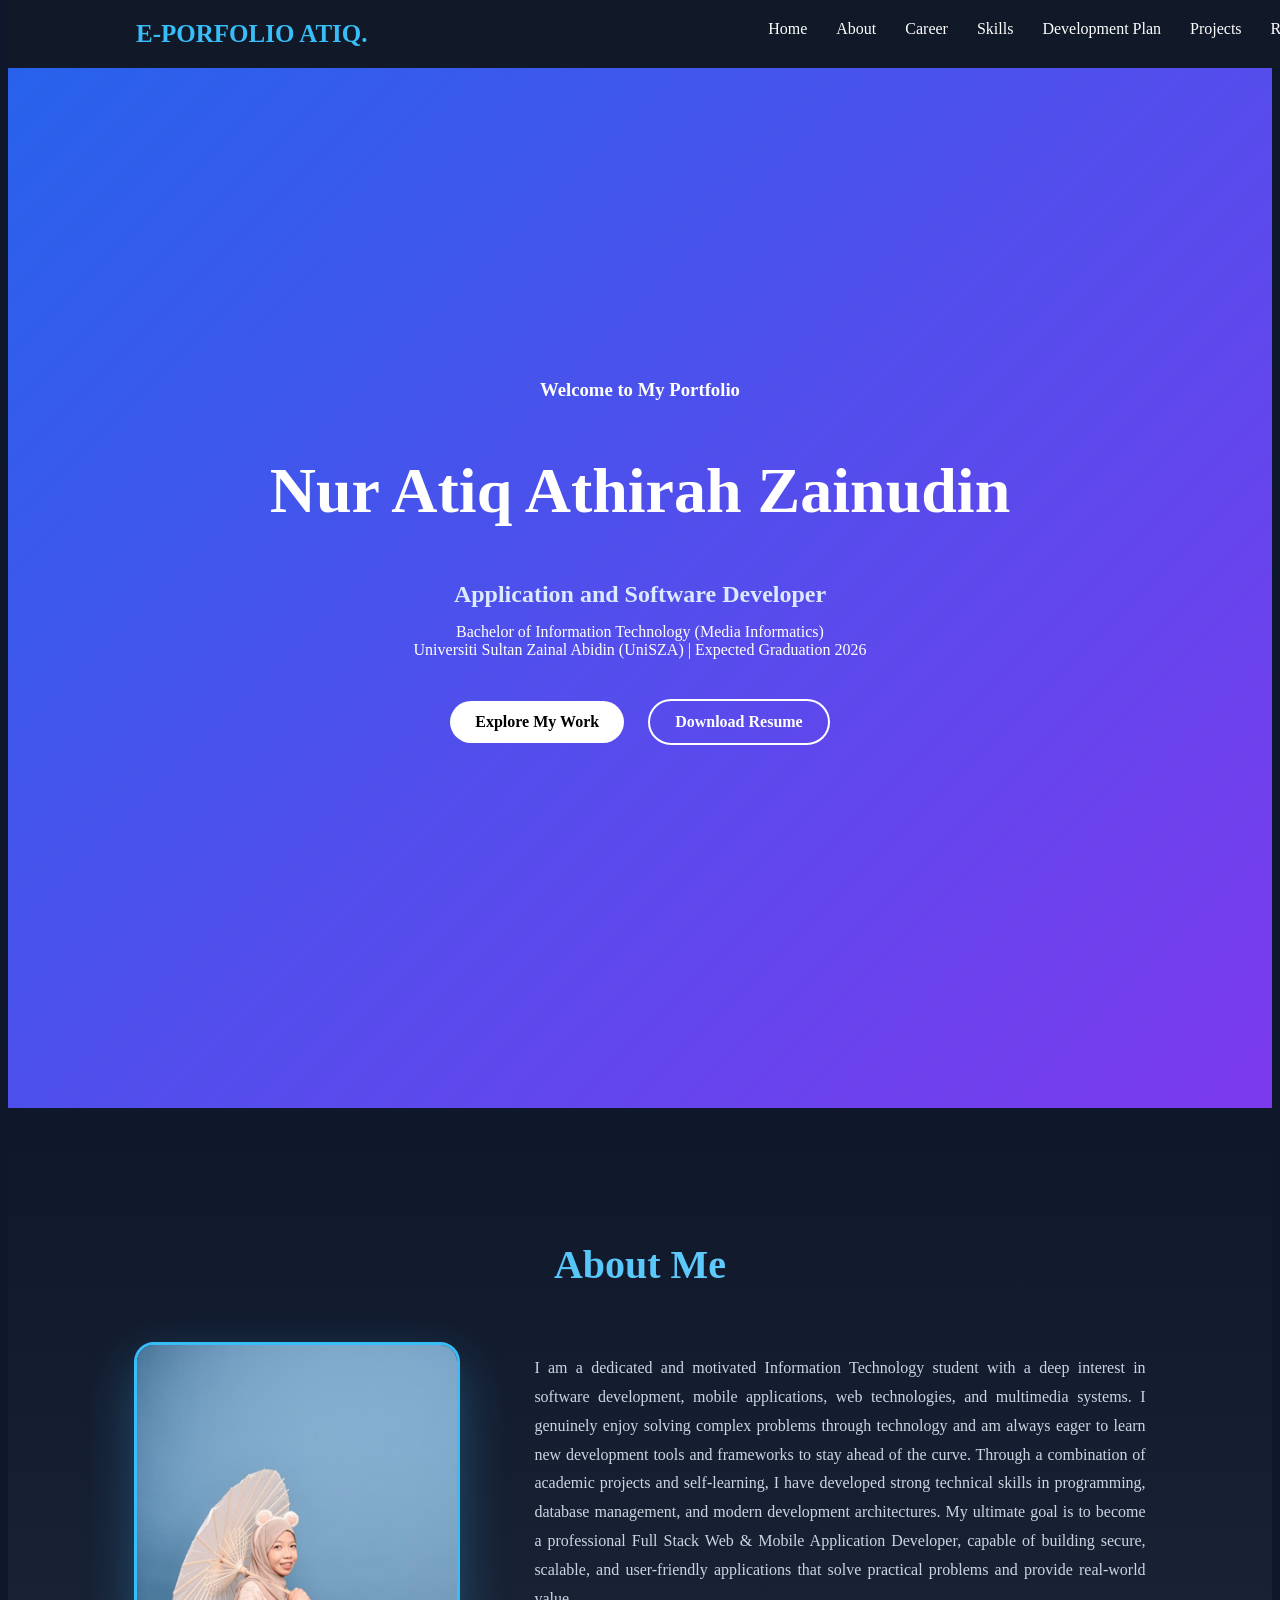
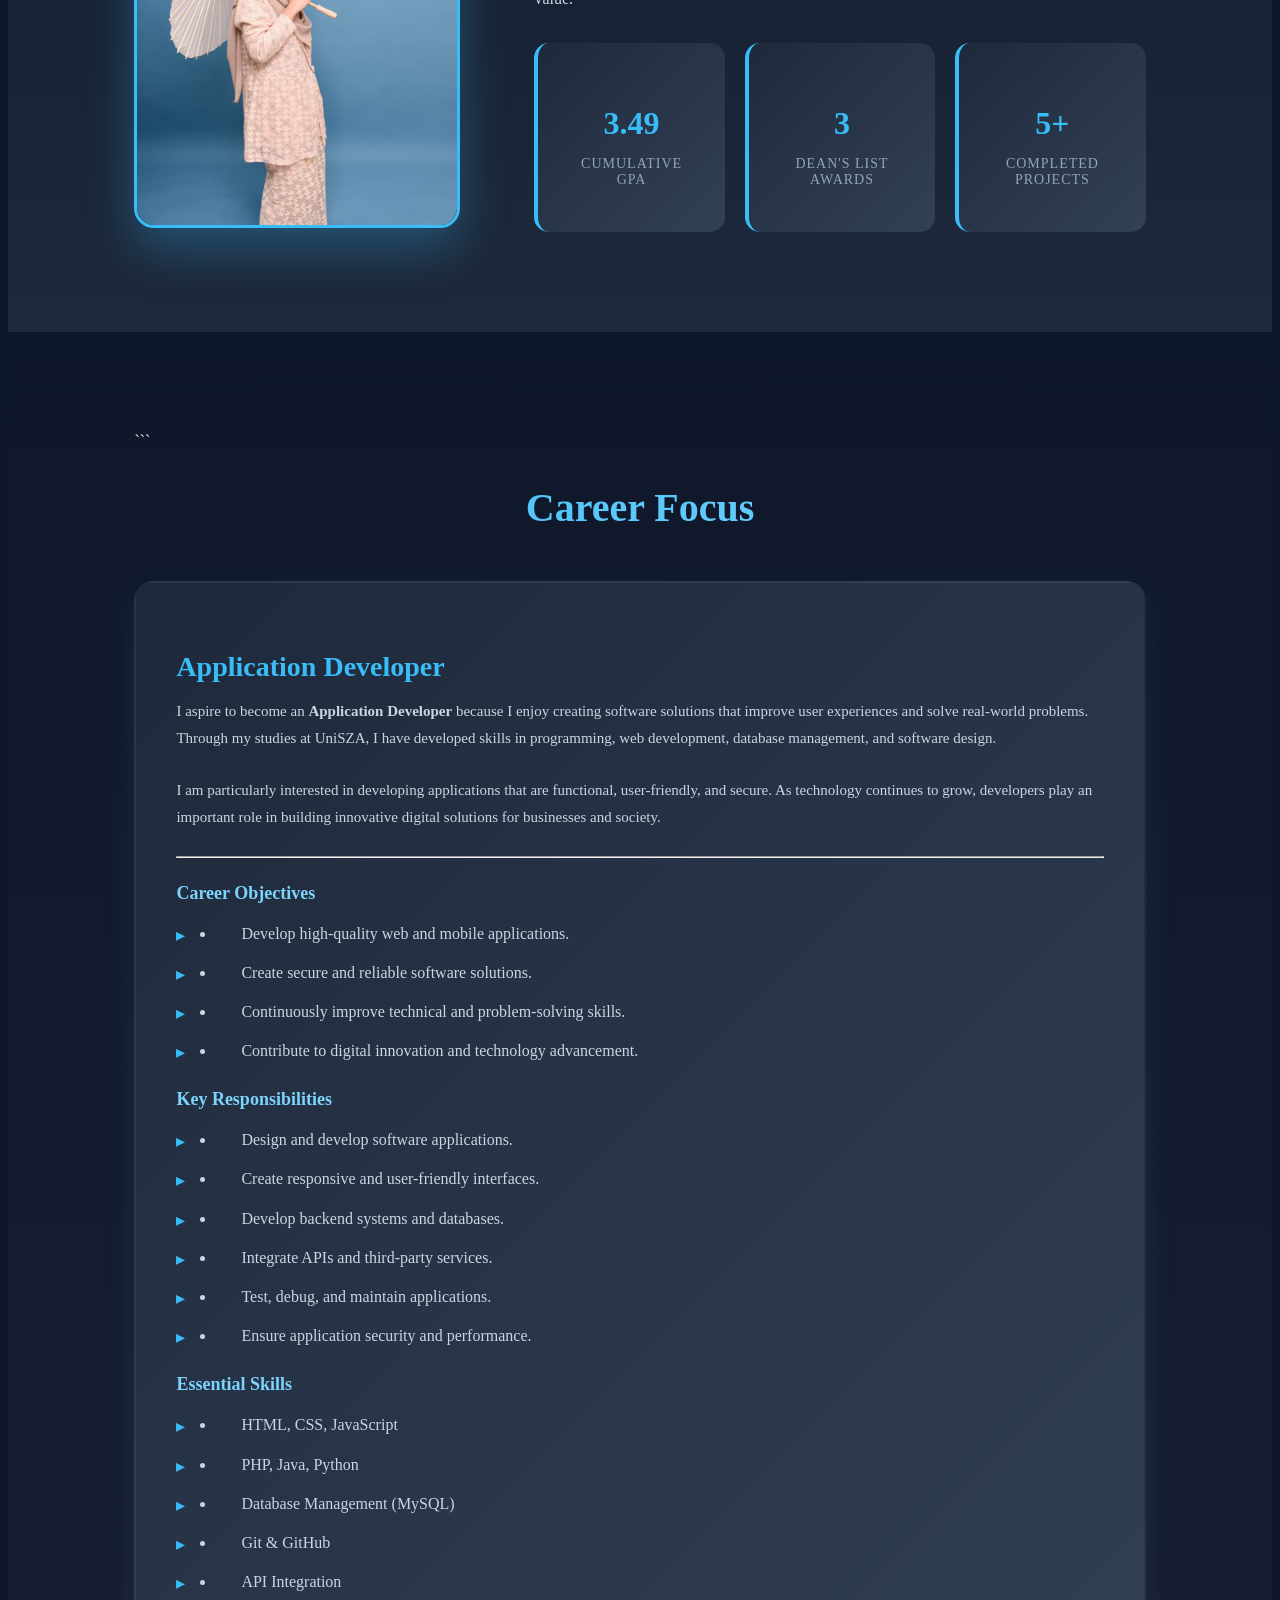
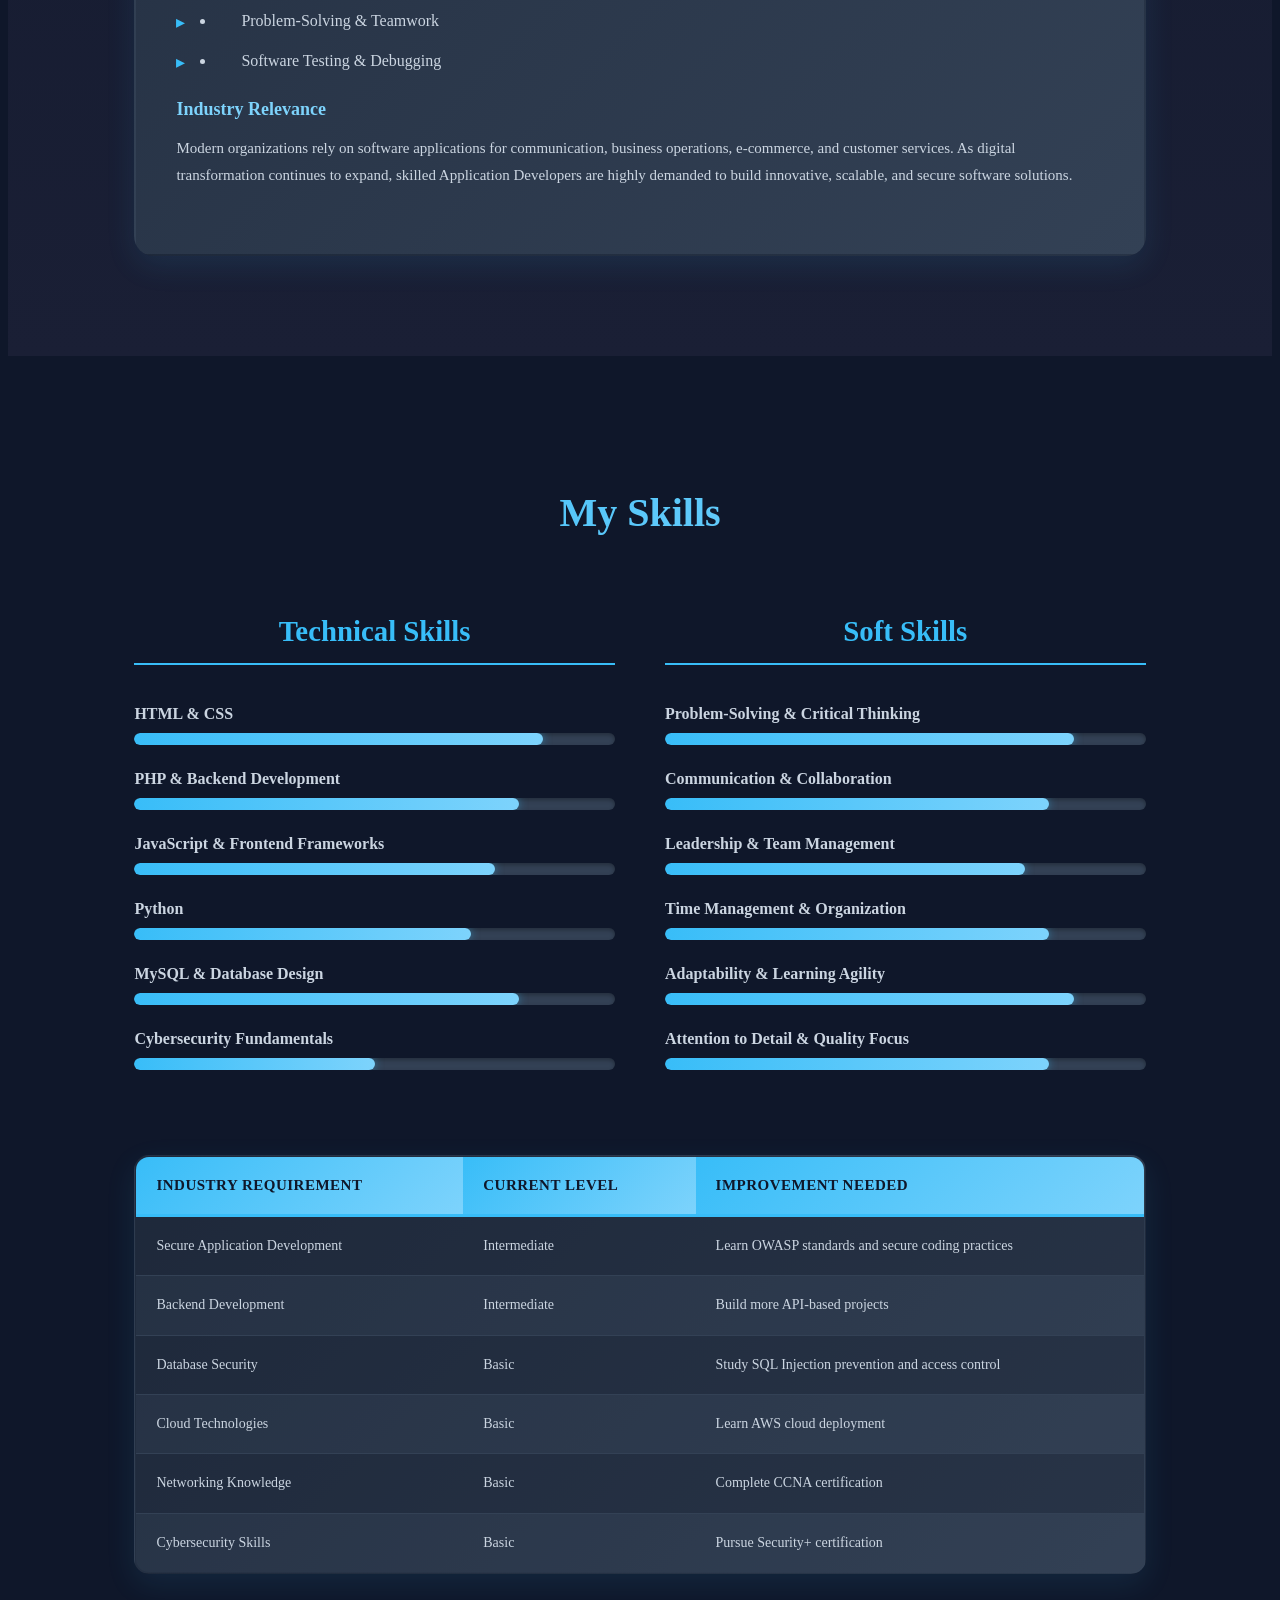
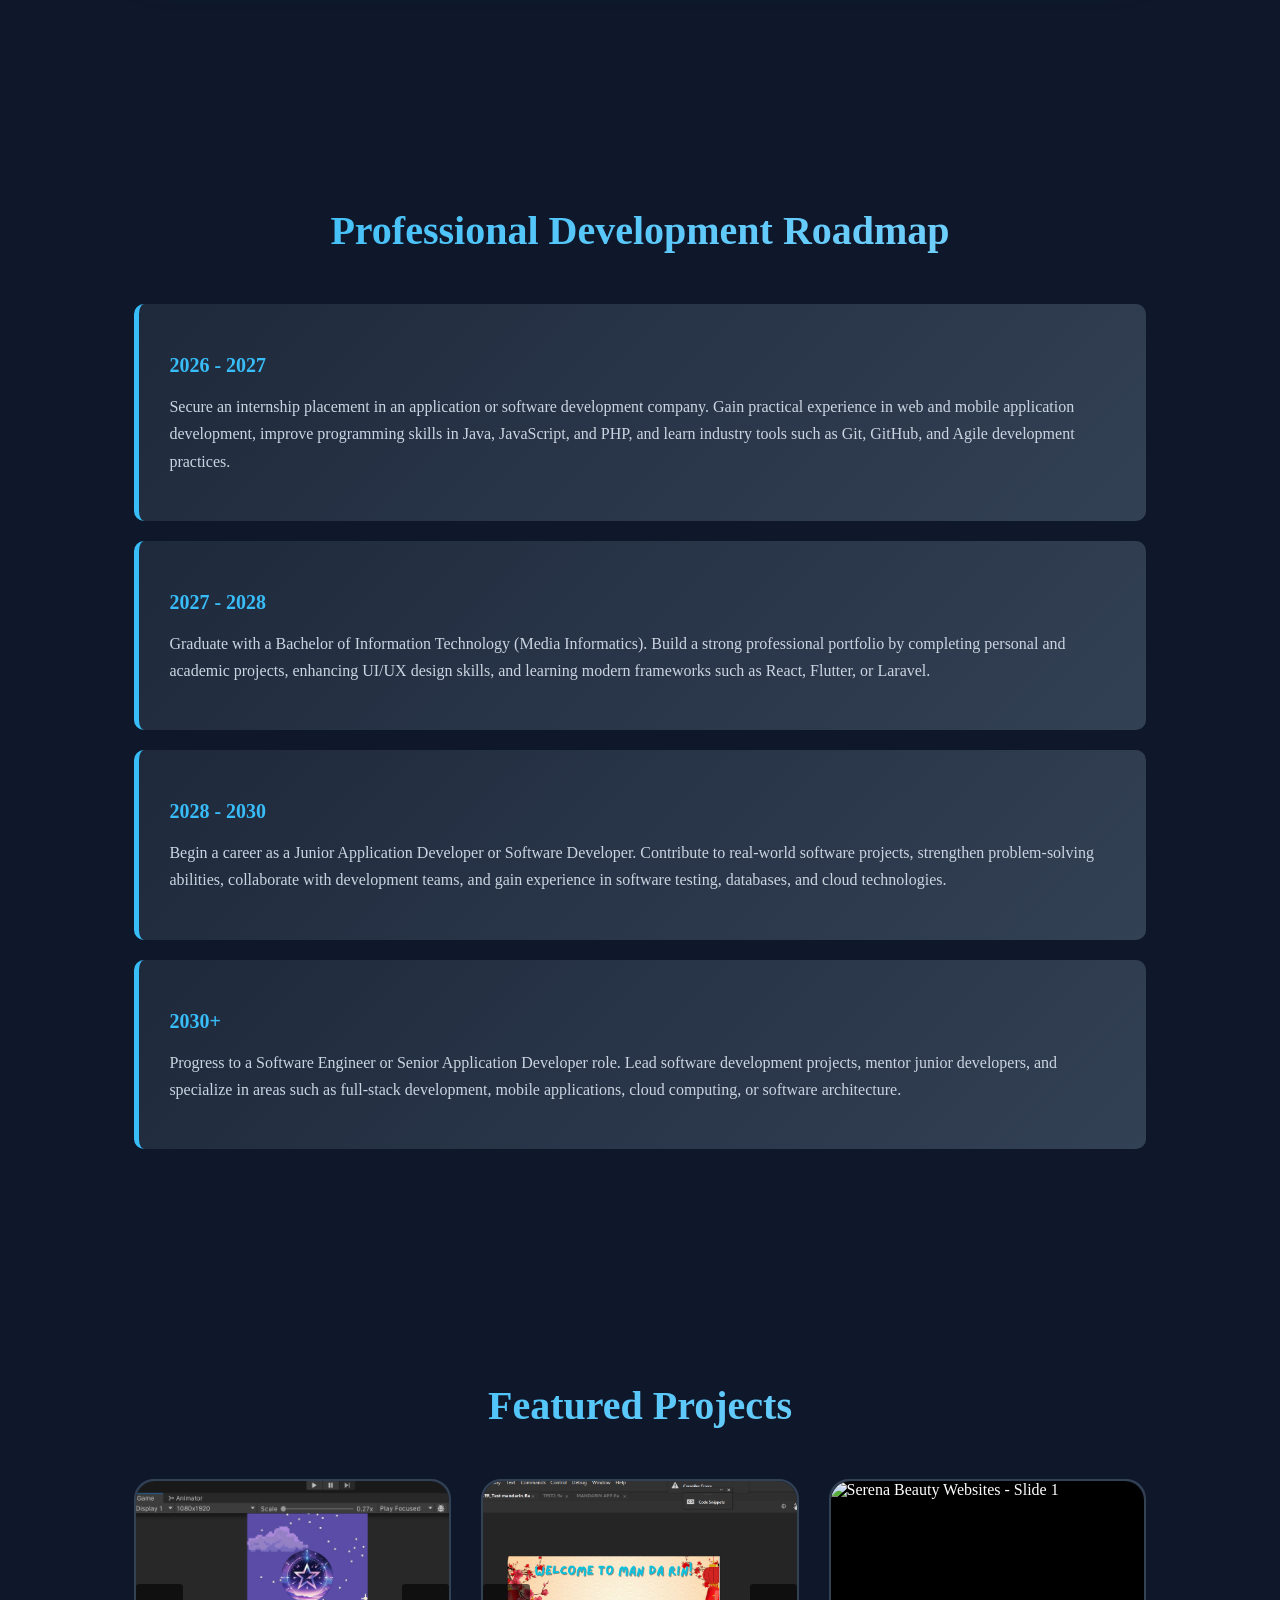
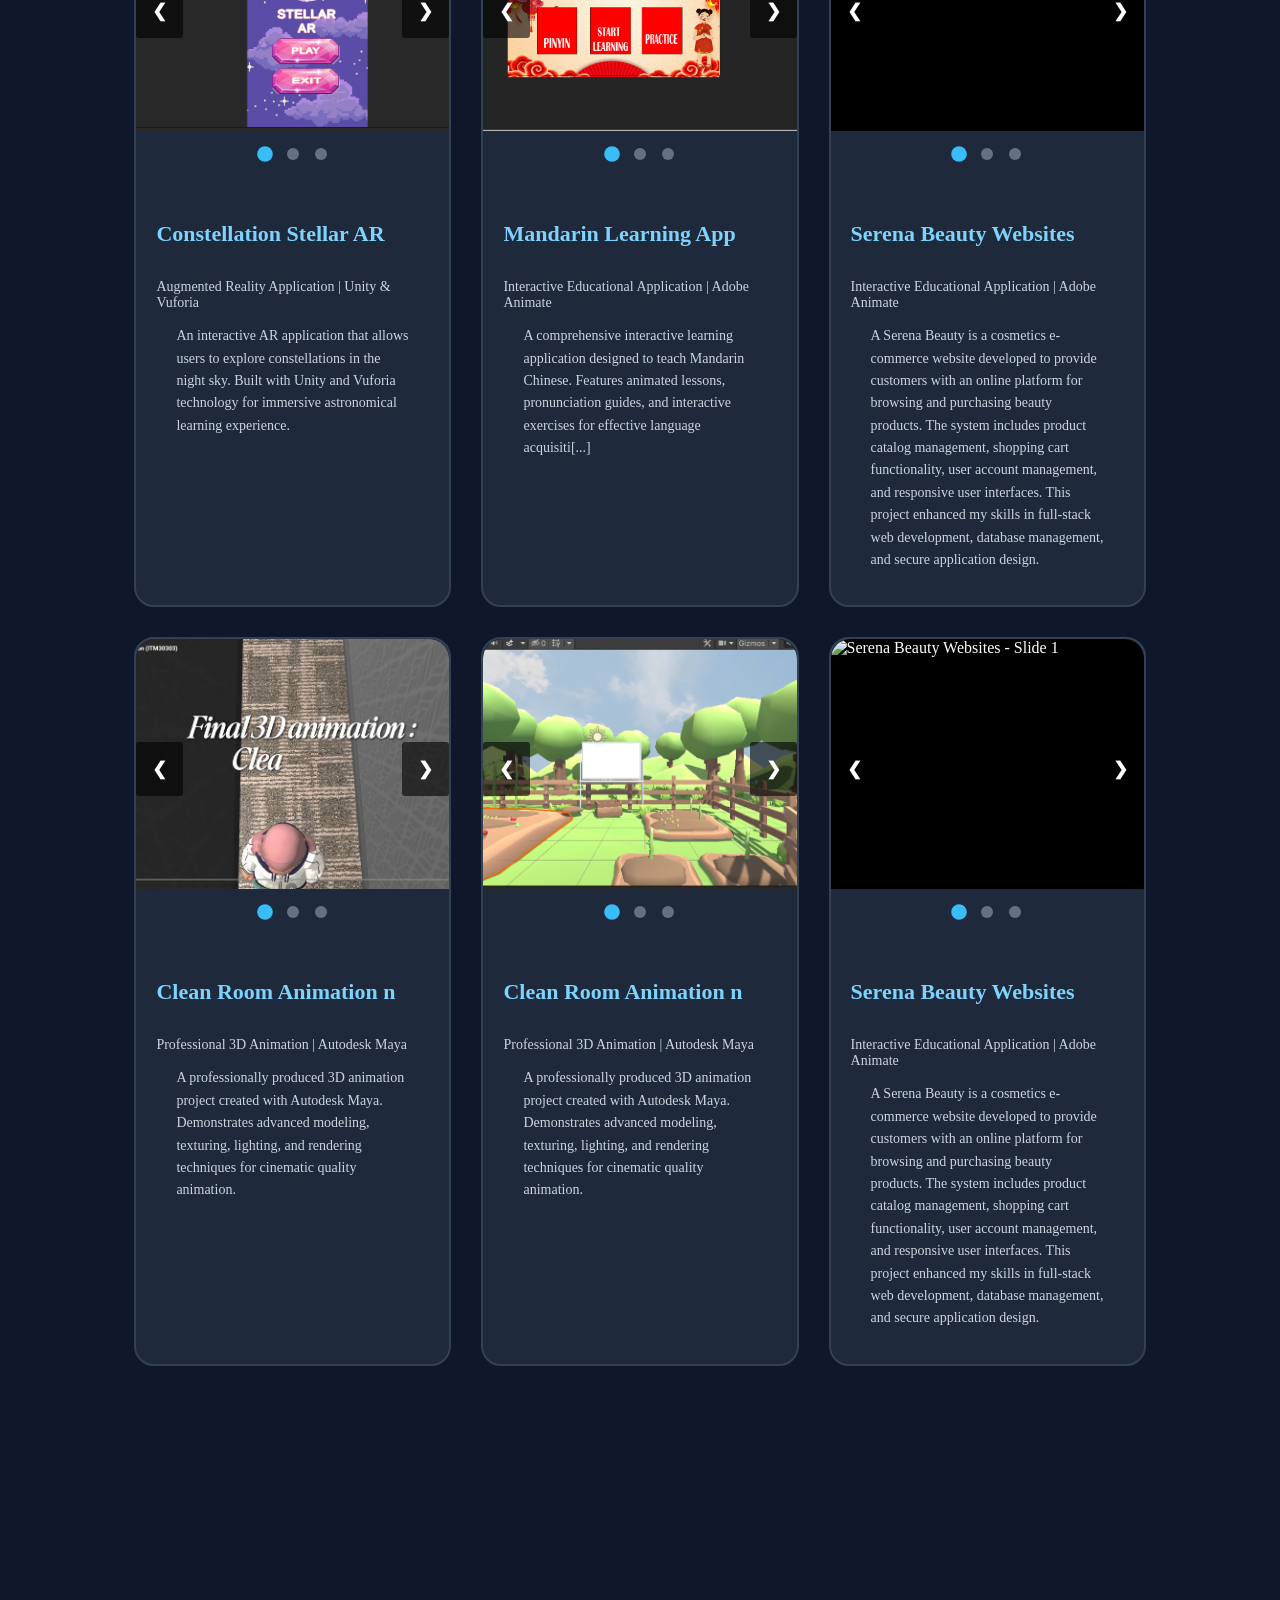
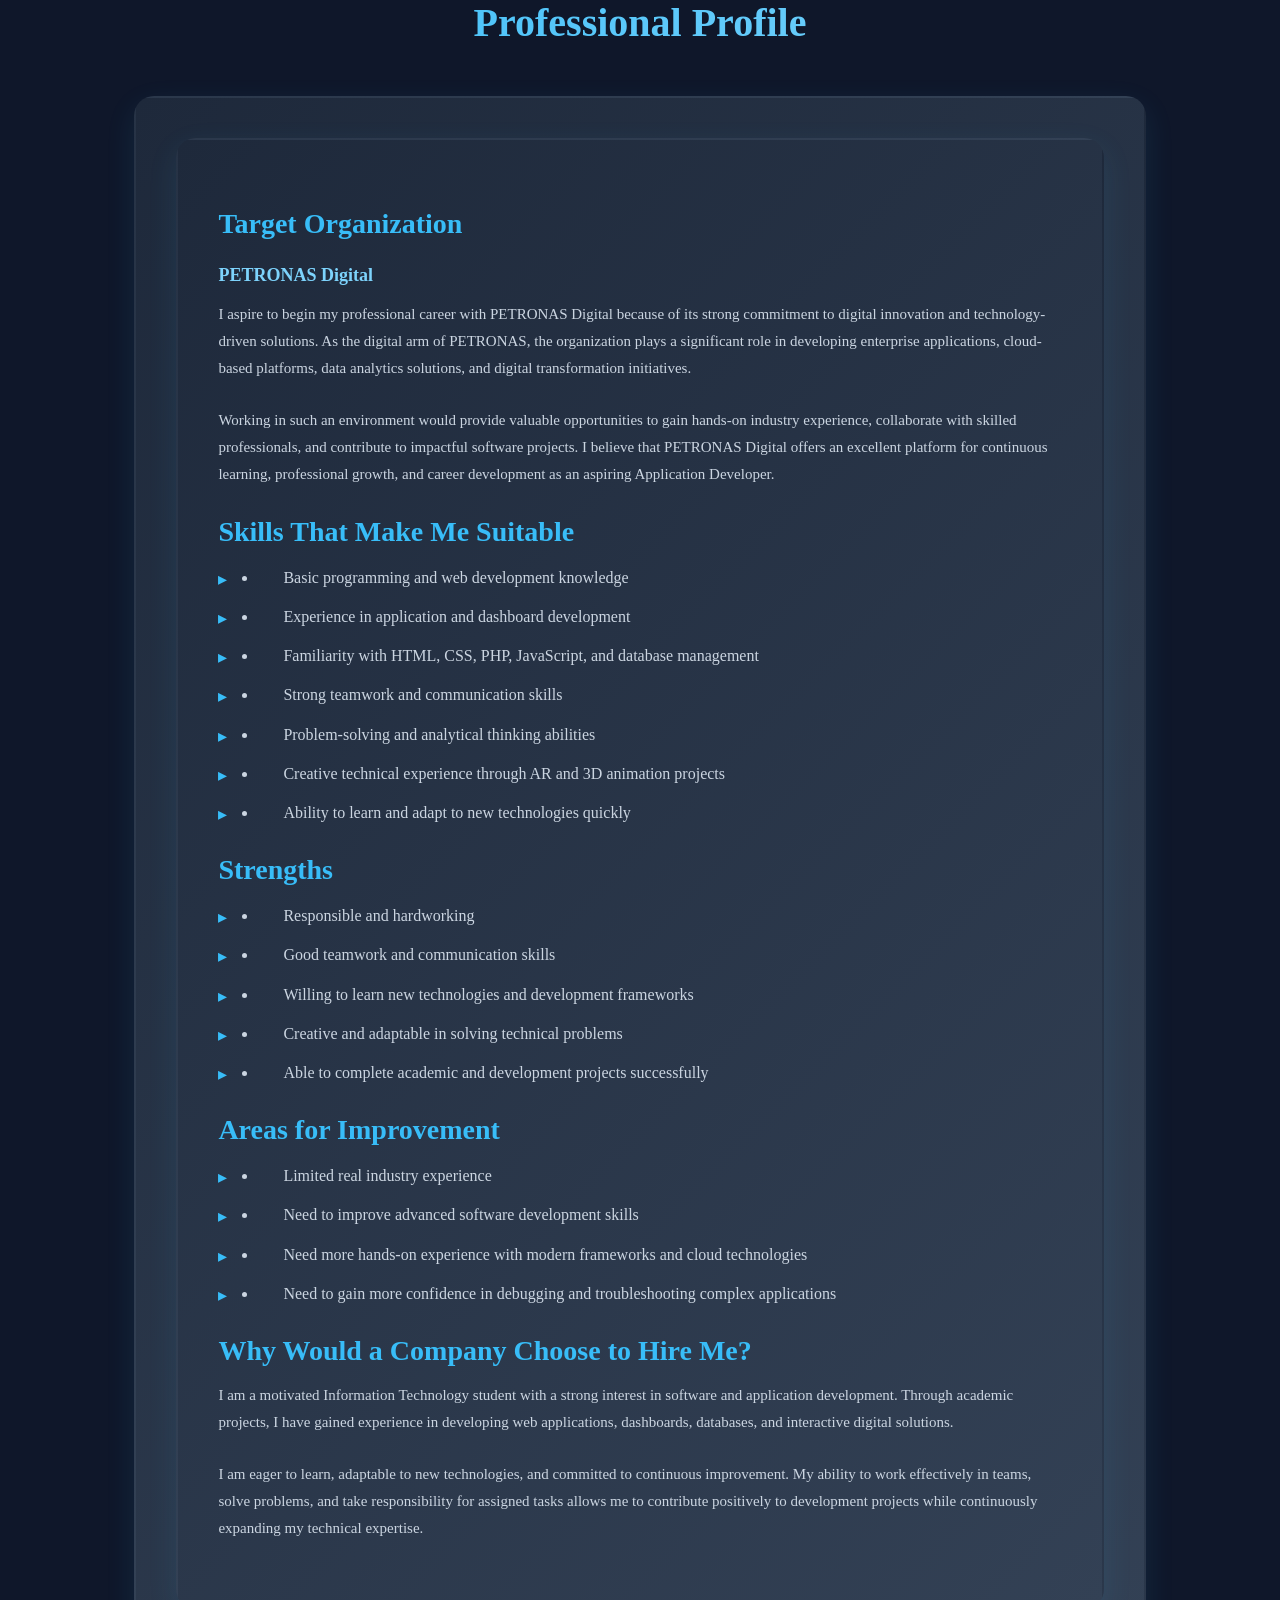
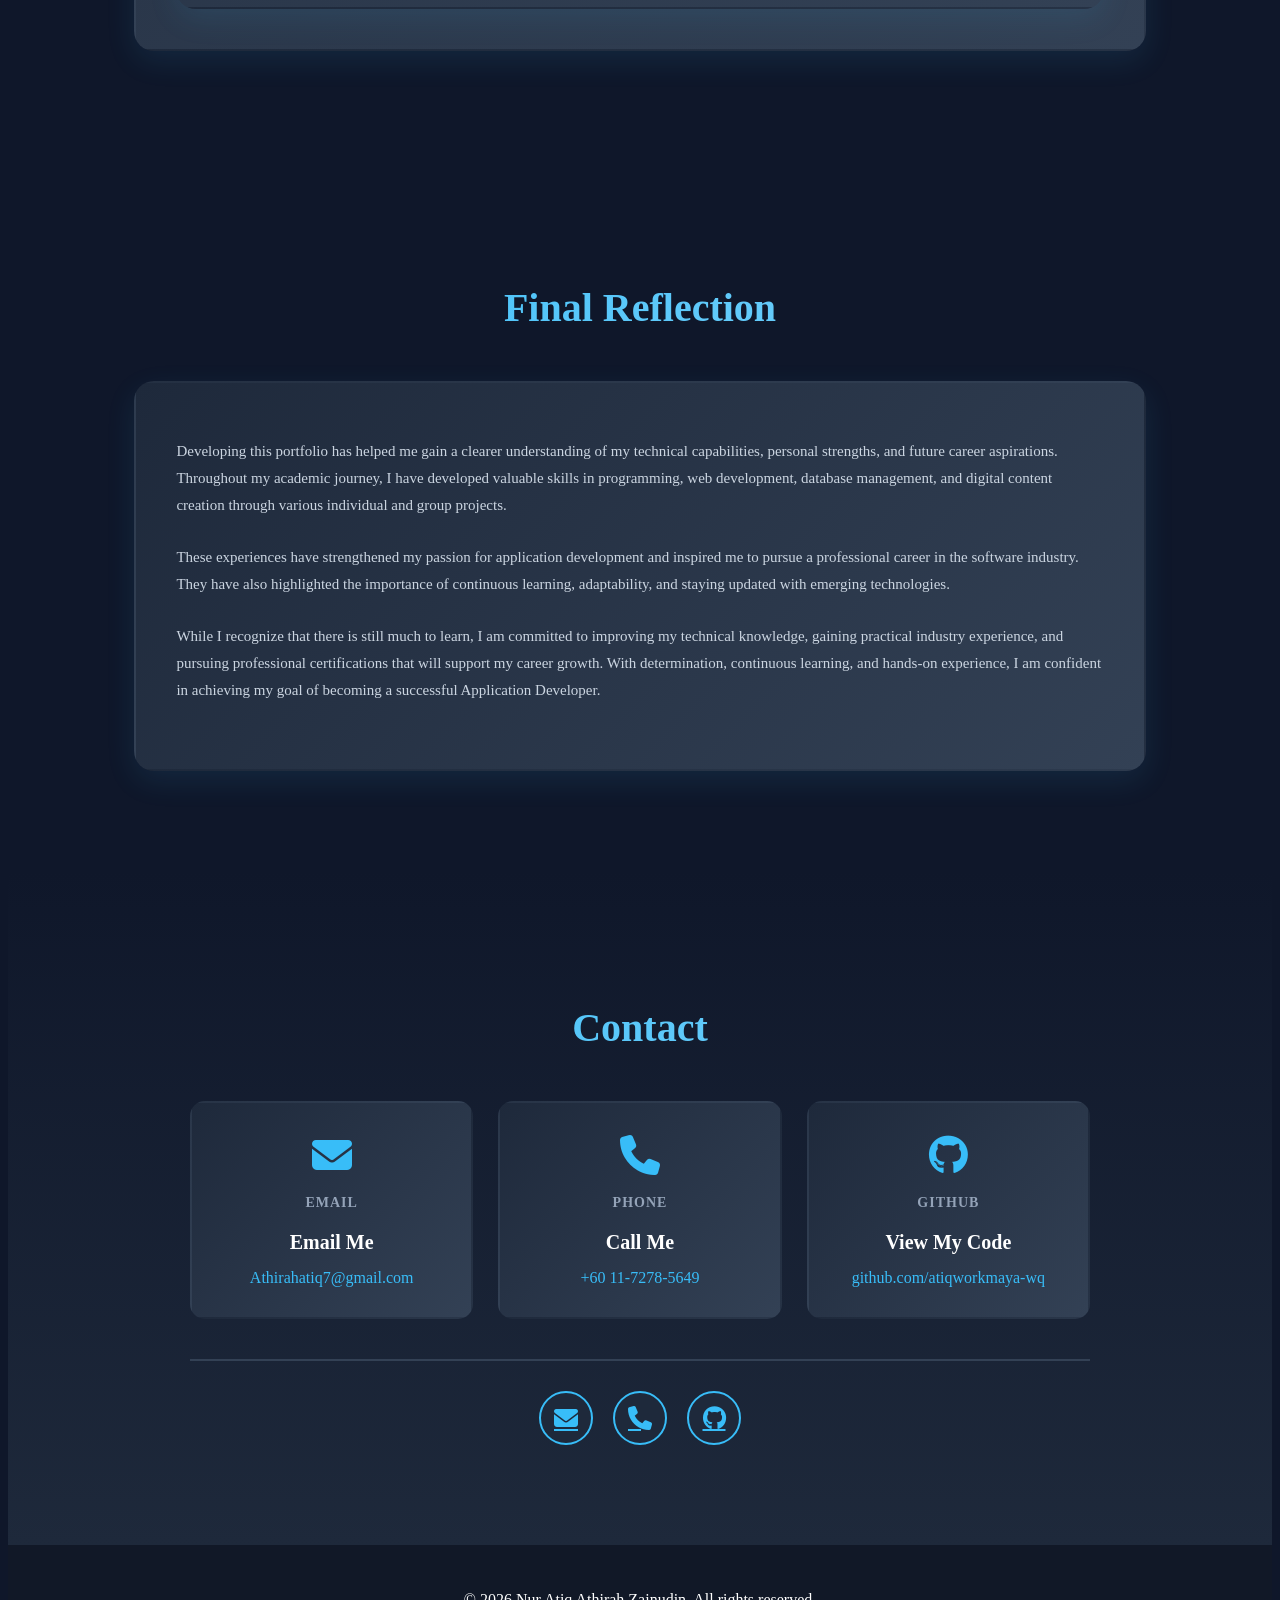
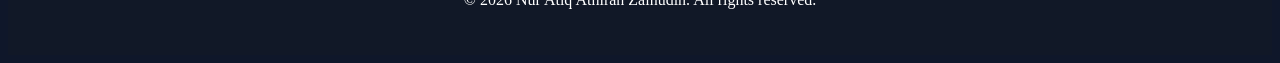
==== index.html @ 900158bb "Update index.html" ====
<!DOCTYPE html>
<html lang="en">
<head>
<meta charset="UTF-8">
<meta name="viewport" content="width=device-width, initial-scale=1.0">
<meta name="description" content="Nur Atiq Athirah - Software Developer. Bachelor of Information Technology student showcasing projects and professional development.">
<meta name="keywords" content="software developer, cybersecurity, full-stack development, portfolio">

<title>Nur Atiq Athirah | Application Software Developer | E-Portfolio</title>

<link rel="stylesheet" href="style.css">

<link href="https://fonts.googleapis.com/css2?family=Poppins:wght@300;400;500;600;700&display=swap" rel="stylesheet">

<link rel="stylesheet"
href="https://cdnjs.cloudflare.com/ajax/libs/font-awesome/6.5.2/css/all.min.css">

</head>

<body>

<header>

<div class="logo">E-PORFOLIO ATIQ.
</div>
<nav>

<a href="#home">Home</a>
<a href="#about">About</a>
<a href="#career">Career</a>
<a href="#skills">Skills</a>
<a href="#plan">Development Plan</a>
<a href="#evidence">Projects</a>
<a href="#reflection">Reflection</a>
<a href="#contact">Contact</a>

</nav>

</header>

<!-- HERO -->

<section id="home" class="hero">

<div class="hero-content">

<h3>Welcome to My Portfolio</h3>

<h1>Nur Atiq Athirah Zainudin</h1>

<h2>Application and  Software Developer</h2>

<p>
Bachelor of Information Technology (Media Informatics)<br>
Universiti Sultan Zainal Abidin (UniSZA) | Expected Graduation 2026
</p>

<div class="hero-buttons">

<a href="#about" class="btn">Explore My Work</a>

<a href="Atiq Athirah Resume (CV).pdf" class="btn2">
Download Resume
</a>


</div>

</section>

<!-- ABOUT -->

<section id="about">

<h2 class="title">About Me</h2>

<div class="about-container">

<img src="profiles.jpeg" alt="Nur Atiq Athirah - Professional Profile Picture">

<div>

<p>

I am a dedicated and motivated Information Technology student with a deep interest in software development, mobile applications, web technologies, and multimedia systems. I genuinely enjoy solving complex problems through technology and am always eager to learn new development tools and frameworks to stay ahead of the curve. Through a combination of academic projects and self-learning, I have developed strong technical skills in programming, database management, and modern development architectures. My ultimate goal is to become a professional Full Stack Web & Mobile Application Developer, capable of building secure, scalable, and user-friendly applications that solve practical problems and provide real-world value.
</p>

<div class="stats">

<div>
<h3>3.49</h3>
<p>Cumulative GPA</p>
</div>

<div>
<h3>3</h3>
<p>Dean's List Awards</p>
</div>

<div>
<h3>5+</h3>
<p>Completed Projects</p>
</div>

</div>

</div>

</div>

</section>

<!-- CAREER -->
<section id="career">

```
<h2 class="title">Career Focus</h2>

<div class="card">

    <h3> Application Developer</h3>

    <p>
        I aspire to become an <strong>Application Developer</strong> because I enjoy creating software solutions that improve user experiences and solve real-world problems. Through my studies at UniSZA, I have developed skills in programming, web development, database management, and software design.
    </p>

    <p>
        I am particularly interested in developing applications that are functional, user-friendly, and secure. As technology continues to grow, developers play an important role in building innovative digital solutions for businesses and society.
    </p>

    <hr>

    <h4> Career Objectives</h4>

    <ul>
        <li>Develop high-quality web and mobile applications.</li>
        <li>Create secure and reliable software solutions.</li>
        <li>Continuously improve technical and problem-solving skills.</li>
        <li>Contribute to digital innovation and technology advancement.</li>
    </ul>

    <h4>Key Responsibilities</h4>

    <ul>
        <li>Design and develop software applications.</li>
        <li>Create responsive and user-friendly interfaces.</li>
        <li>Develop backend systems and databases.</li>
        <li>Integrate APIs and third-party services.</li>
        <li>Test, debug, and maintain applications.</li>
        <li>Ensure application security and performance.</li>
    </ul>

    <h4>Essential Skills</h4>

    <ul>
        <li>HTML, CSS, JavaScript</li>
        <li>PHP, Java, Python</li>
        <li>Database Management (MySQL)</li>
        <li>Git & GitHub</li>
        <li>API Integration</li>
        <li>Problem-Solving & Teamwork</li>
        <li>Software Testing & Debugging</li>
    </ul>

    <h4>Industry Relevance</h4>

    <p>
        Modern organizations rely on software applications for communication, business operations, e-commerce, and customer services. As digital transformation continues to expand, skilled Application Developers are highly demanded to build innovative, scalable, and secure software solutions.
    </p>

</div>


</section>


<!-- SKILLS -->

<section id="skills">

<h2 class="title">My Skills</h2>

<div class="skills-container">

<!-- TECHNICAL SKILLS -->
<div class="skills-column">

<h3 class="skills-subtitle">Technical Skills</h3>

<div class="skill">

<p>HTML & CSS</p>
<div class="bar"><span style="width:85%"></span></div>

<p>PHP & Backend Development</p>
<div class="bar"><span style="width:80%"></span></div>

<p>JavaScript & Frontend Frameworks</p>
<div class="bar"><span style="width:75%"></span></div>

<p>Python</p>
<div class="bar"><span style="width:70%"></span></div>

<p>MySQL & Database Design</p>
<div class="bar"><span style="width:80%"></span></div>

<p>Cybersecurity Fundamentals</p>
<div class="bar"><span style="width:50%"></span></div>

</div>

</div>

<!-- SOFT SKILLS -->
<div class="skills-column">

<h3 class="skills-subtitle">Soft Skills</h3>

<div class="skill">

<p>Problem-Solving & Critical Thinking</p>
<div class="bar"><span style="width:85%"></span></div>

<p>Communication & Collaboration</p>
<div class="bar"><span style="width:80%"></span></div>

<p>Leadership & Team Management</p>
<div class="bar"><span style="width:75%"></span></div>

<p>Time Management & Organization</p>
<div class="bar"><span style="width:80%"></span></div>

<p>Adaptability & Learning Agility</p>
<div class="bar"><span style="width:85%"></span></div>

<p>Attention to Detail & Quality Focus</p>
<div class="bar"><span style="width:80%"></span></div>

</div>

</div>

</div>

<!-- SKILLS REQUIREMENTS TABLE -->
<table class="skills-table">
<tr>
<th>Industry Requirement</th>
<th>Current Level</th>
<th>Improvement Needed</th>
</tr>

<tr>
<td>Secure Application Development</td>
<td>Intermediate</td>
<td>Learn OWASP standards and secure coding practices</td>
</tr>

<tr>
<td>Backend Development</td>
<td>Intermediate</td>
<td>Build more API-based projects</td>
</tr>

<tr>
<td>Database Security</td>
<td>Basic</td>
<td>Study SQL Injection prevention and access control</td>
</tr>

<tr>
<td>Cloud Technologies</td>
<td>Basic</td>
<td>Learn AWS cloud deployment</td>
</tr>

<tr>
<td>Networking Knowledge</td>
<td>Basic</td>
<td>Complete CCNA certification</td>
</tr>

<tr>
<td>Cybersecurity Skills</td>
<td>Basic</td>
<td>Pursue Security+ certification</td>
</tr>

</table>

</section>


<!-- DEVELOPMENT PLAN -->

<!-- DEVELOPMENT PLAN -->

<section id="plan">

<h2 class="title">Professional Development Roadmap</h2>

<div class="timeline">

<div class="timeline-box">

<h3>2026 - 2027</h3>

<p>
Secure an internship placement in an application or software development company. Gain practical experience in web and mobile application development, improve programming skills in Java, JavaScript, and PHP, and learn industry tools such as Git, GitHub, and Agile development practices.
</p>

</div>

<div class="timeline-box">

<h3>2027 - 2028</h3>

<p>
Graduate with a Bachelor of Information Technology (Media Informatics). Build a strong professional portfolio by completing personal and academic projects, enhancing UI/UX design skills, and learning modern frameworks such as React, Flutter, or Laravel.
</p>

</div>

<div class="timeline-box">

<h3>2028 - 2030</h3>

<p>
Begin a career as a Junior Application Developer or Software Developer. Contribute to real-world software projects, strengthen problem-solving abilities, collaborate with development teams, and gain experience in software testing, databases, and cloud technologies.
</p>

</div>

<div class="timeline-box">

<h3>2030+</h3>

<p>
Progress to a Software Engineer or Senior Application Developer role. Lead software development projects, mentor junior developers, and specialize in areas such as full-stack development, mobile applications, cloud computing, or software architecture.
</p>

</div>

</div>

</section>

<!-- PROJECTS -->

<section id="evidence">

<h2 class="title">Featured Projects</h2>

<div class="gallery">

<!-- PROJECT 1: Constellation Stellar AR -->
<div class="project">

<div class="slideshow-container">

<div class="slide fade">
<img src="stellar1 (2).png" alt="Constellation Stellar AR - Slide 1">
</div>

<div class="slide fade">
<img src="stellar2.png" alt="Constellation Stellar AR - Slide 2">
</div>

<div class="slide fade">
<img src="stellar3.png" alt="Constellation Stellar AR - Slide 3">
</div>
  

<!-- Navigation Arrows -->
<a class="prev" onclick="changeSlide(-1, this)">&#10094;</a>
<a class="next" onclick="changeSlide(1, this)">&#10095;</a>

</div>

<!-- Dots for Slide Indicators -->
<div class="dots">
<span class="dot" onclick="currentSlide(1, this)"></span>
<span class="dot" onclick="currentSlide(2, this)"></span>
<span class="dot" onclick="currentSlide(3, this)"></span>
</div>

<h3>Constellation Stellar AR</h3>
<p>Augmented Reality Application | Unity & Vuforia</p>
<div class="project-info">
<p>An interactive AR application that allows users to explore constellations in the night sky. Built with Unity and Vuforia technology for immersive astronomical learning experience.</p>
</div>

</div>

<!-- PROJECT 2: Mandarin Learning App -->
<div class="project">

<div class="slideshow-container">

<div class="slide fade">
<img src="mandarin1.png" alt="Mandarin Learning App - Slide 1">
</div>

<div class="slide fade">
<img src="mandarin2.png" alt="Mandarin Learning App - Slide 2">
</div>

<div class="slide fade">
<img src="mandarin3.png" alt="Mandarin Learning App - Slide 3">
</div>

  
<!-- Navigation Arrows -->
<a class="prev" onclick="changeSlide(-1, this)">&#10094;</a>
<a class="next" onclick="changeSlide(1, this)">&#10095;</a>

</div>

<!-- Dots for Slide Indicators -->
<div class="dots">
<span class="dot" onclick="currentSlide(1, this)"></span>
<span class="dot" onclick="currentSlide(2, this)"></span>
<span class="dot" onclick="currentSlide(3, this)"></span>
</div>

<h3>Mandarin Learning App</h3>
<p>Interactive Educational Application | Adobe Animate</p>
<div class="project-info">
<p>A comprehensive interactive learning application designed to teach Mandarin Chinese. Features animated lessons, pronunciation guides, and interactive exercises for effective language acquisiti[...]
</div>

</div>
  
<!-- PROJECT 2: Mandarin Learning App -->
<div class="project">

<div class="slideshow-container">

<div class="slide fade">
<img src="images/project2.jpg" alt="Serena Beauty Websites - Slide 1">
</div>

<div class="slide fade">
<img src="images/project2-slide2.jpg" alt="Serena Beauty Websites - Slide 2">
</div>

<div class="slide fade">
<img src="images/project2-slide3.jpg" alt="Serena Beauty Websites - Slide 3">
</div>

  
<!-- Navigation Arrows -->
<a class="prev" onclick="changeSlide(-1, this)">&#10094;</a>
<a class="next" onclick="changeSlide(1, this)">&#10095;</a>

</div>

<!-- Dots for Slide Indicators -->
<div class="dots">
<span class="dot" onclick="currentSlide(1, this)"></span>
<span class="dot" onclick="currentSlide(2, this)"></span>
<span class="dot" onclick="currentSlide(3, this)"></span>
</div>

<h3>Serena Beauty Websites </h3>
<p>Interactive Educational Application | Adobe Animate</p>
<div class="project-info">
<p>A Serena Beauty is a cosmetics e-commerce website developed to provide customers with an online platform for browsing and purchasing beauty products. The system includes product catalog management, shopping cart functionality, user account management, and responsive user interfaces. This project enhanced my skills in full-stack web development, database management, and secure application design.
</div>

</div>

<!-- PROJECT 3: E-Kasih 3D Animation -->
<div class="project">

<div class="slideshow-container">

<div class="slide fade">
<img src="3d3.png" alt="Clean Room Animation - Slide 1">
</div>

<div class="slide fade">
<img src="3d2.png" alt="Clean Room Animation- Slide 2">
</div>

<div class="slide fade">
<img src="3d 1.png" alt="Clean Room Animation - Slide 3">
</div>

<!-- Navigation Arrows -->
<a class="prev" onclick="changeSlide(-1, this)">&#10094;</a>
<a class="next" onclick="changeSlide(1, this)">&#10095;</a>

</div>

<!-- Dots for Slide Indicators -->
<div class="dots">
<span class="dot" onclick="currentSlide(1, this)"></span>
<span class="dot" onclick="currentSlide(2, this)"></span>
<span class="dot" onclick="currentSlide(3, this)"></span>
</div>

<h3>Clean Room Animation n</h3>
<p>Professional 3D Animation | Autodesk Maya</p>
<div class="project-info">
<p>A professionally produced 3D animation project created with Autodesk Maya. Demonstrates advanced modeling, texturing, lighting, and rendering techniques for cinematic quality animation.</p>
</div>

</div>

<!-- PROJECT 3: E-Kasih 3D Animation -->
<div class="project">

<div class="slideshow-container">

<div class="slide fade">
<img src="VR1.png" alt="VR Plant Growth - Slide 1">
</div>

<div class="slide fade">
<img src="VR2.png" alt="VR Plant Growth - Slide 2">
</div>



<!-- Navigation Arrows -->
<a class="prev" onclick="changeSlide(-1, this)">&#10094;</a>
<a class="next" onclick="changeSlide(1, this)">&#10095;</a>

</div>

<!-- Dots for Slide Indicators -->
<div class="dots">
<span class="dot" onclick="currentSlide(1, this)"></span>
<span class="dot" onclick="currentSlide(2, this)"></span>
<span class="dot" onclick="currentSlide(3, this)"></span>
</div>

<h3>Clean Room Animation n</h3>
<p>Professional 3D Animation | Autodesk Maya</p>
<div class="project-info">
<p>A professionally produced 3D animation project created with Autodesk Maya. Demonstrates advanced modeling, texturing, lighting, and rendering techniques for cinematic quality animation.</p>
</div>

</div>

<!-- PROJECT 2: Mandarin Learning App -->
<div class="project">

<div class="slideshow-container">

<div class="slide fade">
<img src="images/project2.jpg" alt="Serena Beauty Websites - Slide 1">
</div>

<div class="slide fade">
<img src="images/project2-slide2.jpg" alt="Serena Beauty Websites - Slide 2">
</div>

<div class="slide fade">
<img src="images/project2-slide3.jpg" alt="Serena Beauty Websites - Slide 3">
</div>

  
<!-- Navigation Arrows -->
<a class="prev" onclick="changeSlide(-1, this)">&#10094;</a>
<a class="next" onclick="changeSlide(1, this)">&#10095;</a>

</div>

<!-- Dots for Slide Indicators -->
<div class="dots">
<span class="dot" onclick="currentSlide(1, this)"></span>
<span class="dot" onclick="currentSlide(2, this)"></span>
<span class="dot" onclick="currentSlide(3, this)"></span>
</div>

<h3>Serena Beauty Websites </h3>
<p>Interactive Educational Application | Adobe Animate</p>
<div class="project-info">
<p>A Serena Beauty is a cosmetics e-commerce website developed to provide customers with an online platform for browsing and purchasing beauty products. The system includes product catalog management, shopping cart functionality, user account management, and responsive user interfaces. This project enhanced my skills in full-stack web development, database management, and secure application design.
</div>

</div>
</section>
<!-- REFLECTION -->

<!-- PROFESSIONAL PROFILE -->

<section id="profile">

    <h2 class="title">Professional Profile</h2>

    <div class="card aspiration-card">
        
<div class="card aspiration-card"> <div class="company-header"> <h3> Target Organization</h3> <h4>PETRONAS Digital</h4> </div> <p> I aspire to begin my professional career with PETRONAS Digital because of its strong commitment to digital innovation and technology-driven solutions. As the digital arm of PETRONAS, the organization plays a significant role in developing enterprise applications, cloud-based platforms, data analytics solutions, and digital transformation initiatives. </p> <p> Working in such an environment would provide valuable opportunities to gain hands-on industry experience, collaborate with skilled professionals, and contribute to impactful software projects. I believe that PETRONAS Digital offers an excellent platform for continuous learning, professional growth, and career development as an aspiring Application Developer. </p>
        <h3>Skills That Make Me Suitable</h3>

        <ul>
            <li>Basic programming and web development knowledge</li>
            <li>Experience in application and dashboard development</li>
            <li>Familiarity with HTML, CSS, PHP, JavaScript, and database management</li>
            <li>Strong teamwork and communication skills</li>
            <li>Problem-solving and analytical thinking abilities</li>
            <li>Creative technical experience through AR and 3D animation projects</li>
            <li>Ability to learn and adapt to new technologies quickly</li>
        </ul>

        <h3>Strengths</h3>

        <ul>
            <li>Responsible and hardworking</li>
            <li>Good teamwork and communication skills</li>
            <li>Willing to learn new technologies and development frameworks</li>
            <li>Creative and adaptable in solving technical problems</li>
            <li>Able to complete academic and development projects successfully</li>
        </ul>

        <h3>Areas for Improvement</h3>

        <ul>
            <li>Limited real industry experience</li>
            <li>Need to improve advanced software development skills</li>
            <li>Need more hands-on experience with modern frameworks and cloud technologies</li>
            <li>Need to gain more confidence in debugging and troubleshooting complex applications</li>
        </ul>

        <h3>Why Would a Company Choose to Hire Me?</h3>

        <p>
            I am a motivated Information Technology student with a strong interest in software and application development. Through academic projects, I have gained experience in developing web applications, dashboards, databases, and interactive digital solutions.
        </p>

        <p>
            I am eager to learn, adaptable to new technologies, and committed to continuous improvement. My ability to work effectively in teams, solve problems, and take responsibility for assigned tasks allows me to contribute positively to development projects while continuously expanding my technical expertise.
        </p>

    </div>

</section>

<!-- FINAL REFLECTION -->

<section id="reflection">

    <h2 class="title">Final Reflection</h2>
    

    <div class="card aspiration-card">

        <p>
            Developing this portfolio has helped me gain a clearer understanding of my technical capabilities, personal strengths, and future career aspirations. Throughout my academic journey, I have developed valuable skills in programming, web development, database management, and digital content creation through various individual and group projects.
        </p>

        <p>
            These experiences have strengthened my passion for application development and inspired me to pursue a professional career in the software industry. They have also highlighted the importance of continuous learning, adaptability, and staying updated with emerging technologies.
        </p>

        <p>
            While I recognize that there is still much to learn, I am committed to improving my technical knowledge, gaining practical industry experience, and pursuing professional certifications that will support my career growth. With determination, continuous learning, and hands-on experience, I am confident in achieving my goal of becoming a successful Application Developer.
        </p>

    </div>

</section>



<!-- CONTACT -->

<section id="contact">

<h2 class="title">Contact</h2>

<div class="contact-container">

<div class="contact-grid">

<div class="contact-card">
<span class="contact-icon"><i class="fas fa-envelope"></i></span>
<p class="contact-label">Email</p>
<h3>Email Me</h3>
<a href="mailto:Athirahatiq7@gmail.com">Athirahatiq7@gmail.com</a>
</div>

<div class="contact-card">
<span class="contact-icon"><i class="fas fa-phone"></i></span>
<p class="contact-label">Phone</p>
<h3>Call Me</h3>
<a href="tel:+60117278649">+60 11-7278-5649</a>
</div>

<div class="contact-card">
<span class="contact-icon"><i class="fab fa-github"></i></span>
<p class="contact-label">GitHub</p>
<h3>View My Code</h3>
<a href="https://github.com/atiqworkmaya-wq" target="_blank">github.com/atiqworkmaya-wq</a>
</div>

</div>

<div class="contact-social">
<a href="mailto:Athirahatiq7@gmail.com" class="social-icon" title="Email"><i class="fas fa-envelope"></i></a>
<a href="tel:+60117278649" class="social-icon" title="Phone"><i class="fas fa-phone"></i></a>
<a href="https://github.com/atiqworkmaya-wq" class="social-icon" title="GitHub" target="_blank"><i class="fab fa-github"></i></a>
</div>

</div>

</section>

<footer>

<p>
© 2026 Nur Atiq Athirah Zainudin. All rights reserved.
</p>

</footer>

<!-- SLIDESHOW SCRIPT -->
<script>
let slideIndex = {};

function changeSlide(n, element) {
  const project = element.closest('.project');
  const projectIndex = Array.from(project.parentElement.children).indexOf(project);
  if (!slideIndex[projectIndex]) slideIndex[projectIndex] = 1;
  showSlides(slideIndex[projectIndex] += n, project);
}

function currentSlide(n, element) {
  const dot = element;
  const project = dot.closest('.project');
  const projectIndex = Array.from(project.parentElement.children).indexOf(project);
  slideIndex[projectIndex] = n;
  showSlides(n, project);
}

function showSlides(n, project) {
  const slides = project.querySelectorAll('.slide');
  const dots = project.querySelectorAll('.dot');
  
  if (n > slides.length) { slideIndex[Array.from(project.parentElement.children).indexOf(project)] = 1; }
  if (n < 1) { slideIndex[Array.from(project.parentElement.children).indexOf(project)] = slides.length; }
  
  slides.forEach(slide => slide.style.display = 'none');
  dots.forEach(dot => dot.classList.remove('active'));
  
  slides[slideIndex[Array.from(project.parentElement.children).indexOf(project)] - 1].style.display = 'block';
  dots[slideIndex[Array.from(project.parentElement.children).indexOf(project)] - 1].classList.add('active');
}

// Initialize slideshows
document.querySelectorAll('.project').forEach((project, index) => {
  slideIndex[index] = 1;
  showSlides(1, project);
});
</script>

</body>
</html>
---- style.css ----
@@ -1,751 +1,772 @@
*{
margin:0;
padding:0;
box-sizing:border-box;
font-family:'Poppins',sans-serif;
scroll-behavior:smooth;
}

body{
background:#0f172a;
color:white;
}

header{
position:fixed;
width:100%;
top:0;
display:flex;
justify-content:space-between;
padding:20px 10%;
background:#111827;
z-index:1000;
}

.logo{
font-size:25px;
font-weight:700;
color:#38bdf8;
}

nav a{
margin-left:25px;
text-decoration:none;
color:white;
transition:.3s;
}

nav a:hover{
color:#38bdf8;
}

.hero{
height:100vh;
display:flex;
justify-content:center;
align-items:center;
text-align:center;
background:
linear-gradient(
135deg,
#2563eb,
#7c3aed
);
}

.hero h1{
font-size:4rem;
}

.hero h2{
margin:15px 0;
color:#dbeafe;
}

.hero p{
max-width:600px;
margin:auto;
}

.hero-buttons{
margin-top:30px;
}

.btn,.btn2{
padding:12px 25px;
border-radius:30px;
text-decoration:none;
margin:10px;
display:inline-block;
transition:all 0.3s ease;
}

.btn{
background:white;
color:black;
font-weight:600;
}

.btn:hover{
transform:scale(1.05);
box-shadow:0 8px 20px rgba(255,255,255,0.3);
}

.btn2{
border:2px solid white;
color:white;
font-weight:600;
}

.btn2:hover{
background:white;
color:#2563eb;
}

section{
padding:100px 10%;
}

.title{
text-align:center;
font-size:2.5rem;
margin-bottom:50px;
background:linear-gradient(135deg, #38bdf8, #7dd3fc);
-webkit-background-clip:text;
-webkit-text-fill-color:transparent;
background-clip:text;
font-weight:700;
}

/* ABOUT SECTION ENHANCED */
#about{
background:linear-gradient(180deg, #0f172a 0%, #1e293b 100%);
}

.about-container{
display:grid;
grid-template-columns:350px 1fr;
gap:50px;
align-items:center;
}

.about-container img{
width:320px;
border-radius:20px;
border:3px solid #38bdf8;
box-shadow:0 20px 50px rgba(56, 189, 248, 0.3);
transition:transform 0.3s ease, box-shadow 0.3s ease;
}

.about-container img:hover{
transform:scale(1.05);
box-shadow:0 30px 70px rgba(56, 189, 248, 0.5);
}

.about-container > div > p{
font-size:16px;
line-height:1.8;
color:#cbd5e1;
margin-bottom:30px;
text-align:justify;
}

.stats{
display:grid;
grid-template-columns:repeat(3, 1fr);
gap:20px;
margin-top:30px;
}

.stats div{
background:linear-gradient(135deg, #1e293b 0%, #334155 100%);
padding:30px;
border-radius:15px;
text-align:center;
border-left:4px solid #38bdf8;
transition:all 0.3s ease;
}

.stats div:hover{
transform:translateY(-8px);
box-shadow:0 15px 40px rgba(56, 189, 248, 0.2);
border-left-color:#7dd3fc;
}

.stats div h3{
font-size:32px;
color:#38bdf8;
font-weight:700;
margin-bottom:10px;
}

.stats div p{
color:#94a3b8;
font-size:14px;
text-transform:uppercase;
letter-spacing:1px;
}

/* CAREER SECTION ENHANCED */
#career{
background:linear-gradient(180deg, #0f172a 0%, #1a1f35 100%);
}

.card{
background:linear-gradient(135deg, #1e293b 0%, #334155 100%);
padding:40px;
border-radius:20px;
border:2px solid transparent;
transition:all 0.3s ease;
position:relative;
overflow:hidden;
box-shadow:0 10px 30px rgba(56, 189, 248, 0.1);
}

.card:hover{
border-color:#38bdf8;
box-shadow:0 20px 50px rgba(56, 189, 248, 0.3);
transform:translateY(-5px);
}

.card::before{
content:'';
position:absolute;
top:0;
left:-100%;
width:100%;
height:100%;
background:linear-gradient(90deg, transparent, rgba(56, 189, 248, 0.1), transparent);
transition:left 0.6s;
z-index:0;
}

.card:hover::before{
left:100%;
}

.card h3{
font-size:28px;
color:#38bdf8;
margin-bottom:15px;
position:relative;
z-index:1;
}

.card p{
color:#cbd5e1;
line-height:1.8;
margin-bottom:25px;
font-size:15px;
position:relative;
z-index:1;
}

.card h4{
color:#7dd3fc;
font-size:18px;
margin-top:25px;
margin-bottom:15px;
position:relative;
z-index:1;
}

.card ul{
position:relative;
z-index:1;
}

.card ul li{
color:#cbd5e1;
margin-bottom:12px;
padding-left:25px;
line-height:1.7;
transition:all 0.2s ease;
}

.card ul li:before{
content:'▸';
position:absolute;
left:0;
color:#38bdf8;
font-size:18px;
}

.card ul li:hover{
color:#7dd3fc;
padding-left:30px;
}

/* SKILLS SECTION CONTAINER */
.skills-container{
display:grid;
grid-template-columns:1fr 1fr;
gap:50px;
margin-bottom:60px;
max-width:1200px;
margin-left:auto;
margin-right:auto;
}

.skills-column{
flex:1;
}

.skills-subtitle{
font-size:1.8rem;
color:#38bdf8;
margin-bottom:40px;
text-align:center;
font-weight:700;
padding-bottom:15px;
border-bottom:2px solid #38bdf8;
}

.skill{
max-width:700px;
margin:auto;
max-width:100%;
}

.skill p{
font-size:16px;
color:#cbd5e1;
margin-bottom:10px;
font-weight:600;
}

.bar{
height:12px;
background:#334155;
border-radius:20px;
margin-bottom:25px;
overflow:hidden;
box-shadow:inset 0 2px 4px rgba(0,0,0,0.3);
}

.bar span{
display:block;
height:100%;
background:linear-gradient(90deg, #38bdf8, #7dd3fc);
border-radius:20px;
box-shadow:0 0 10px rgba(56, 189, 248, 0.5);
transition:width 0.5s ease;
}

/* SKILLS TABLE STYLES */
.skills-table{
width:100%;
max-width:900px;
margin:50px auto 0;
max-width:100%;
margin:0 auto;
border-collapse:collapse;
background:linear-gradient(135deg, #1e293b 0%, #334155 100%);
border-radius:15px;
overflow:hidden;
box-shadow:0 10px 30px rgba(56, 189, 248, 0.1);
border:2px solid #334155;
transition:all 0.3s ease;
}

.skills-table:hover{
border-color:#38bdf8;
box-shadow:0 15px 40px rgba(56, 189, 248, 0.2);
}

.skills-table th{
background:linear-gradient(135deg, #38bdf8, #7dd3fc);
color:#0f172a;
padding:20px;
font-size:15px;
font-weight:700;
text-align:left;
letter-spacing:0.5px;
text-transform:uppercase;
border-bottom:3px solid #38bdf8;
}

.skills-table td{
padding:18px 20px;
border-bottom:1px solid #334155;
color:#cbd5e1;
font-size:14px;
line-height:1.6;
}

.skills-table tr:last-child td{
border-bottom:none;
}

.skills-table tbody tr{
transition:all 0.3s ease;
}

.skills-table tbody tr:hover{
background:rgba(56, 189, 248, 0.1);
transform:translateX(5px);
}

.skills-table tbody tr:hover td:first-child{
color:#7dd3fc;
font-weight:600;
}

.skills-table tbody tr:hover td:nth-child(2){
color:#38bdf8;
font-weight:600;
}

.skills-table tbody tr:hover td:nth-child(3){
color:#7dd3fc;
}

/* Responsive table styling */
.skills-table tr:nth-child(even) td{
background:rgba(30, 41, 59, 0.5);
}

.skills-table tr:nth-child(odd) td{
background:rgba(51, 65, 85, 0.3);
}

@media(max-width:768px){
.skills-table{
font-size:12px;
}

.skills-table th,
.skills-table td{
padding:12px 15px;
}

.skills-table th{
font-size:12px;
}
}

.timeline{
display:grid;
gap:20px;
}

.timeline-box{
background:linear-gradient(135deg, #1e293b 0%, #334155 100%);
padding:30px;
border-left:5px solid #38bdf8;
border-radius:10px;
transition:all 0.3s ease;
position:relative;
}

.timeline-box:hover{
transform:translateX(10px);
box-shadow:0 10px 30px rgba(56, 189, 248, 0.2);
border-left-color:#7dd3fc;
}

.timeline-box h3{
color:#38bdf8;
font-size:20px;
margin-bottom:10px;
}

.timeline-box p{
color:#cbd5e1;
line-height:1.7;
}

/* GALLERY & SLIDESHOW STYLES */
.gallery{
display:grid;
grid-template-columns:
repeat(auto-fit,minmax(280px,1fr));
gap:30px;
}

.project{
background:#1e293b;
padding:0;
border-radius:20px;
overflow:hidden;
transition:transform 0.3s ease, box-shadow 0.3s ease;
border:2px solid #334155;
}

.project:hover{
transform:translateY(-8px);
box-shadow:0 20px 50px rgba(56, 189, 248, 0.3);
border-color:#38bdf8;
}

/* SLIDESHOW CONTAINER */
.slideshow-container{
position:relative;
width:100%;
background:black;
border-radius:20px 20px 0 0;
overflow:hidden;
}

.slide{
display:none;
width:100%;
}

.slide img{
width:100%;
height:250px;
object-fit:cover;
display:block;
transition:transform 0.3s ease;
}

.project:hover .slide img{
transform:scale(1.05);
}

.slide.fade{
animation:fade 0.5s;
}

@keyframes fade{
from{opacity:0.4}
to{opacity:1}
}

/* NAVIGATION ARROWS */
.prev, .next{
cursor:pointer;
position:absolute;
top:50%;
width:auto;
margin-top:-22px;
padding:16px;
color:white;
font-weight:bold;
font-size:18px;
transition:0.3s ease;
border-radius:3px;
background-color:rgba(0,0,0,0.6);
user-select:none;
z-index:100;
}

.next{
right:0;
}

.prev{
left:0;
}

.prev:hover, .next:hover{
background-color:rgba(56, 189, 248, 0.9);
color:#fff;
padding:16px 18px;
}

/* SLIDE DOTS */
.dots{
text-align:center;
padding:15px;
background:#1e293b;
}

.dot{
cursor:pointer;
height:12px;
width:12px;
margin:0 6px;
background-color:#667085;
border-radius:50%;
display:inline-block;
transition:all 0.3s ease;
}

.dot.active, .dot:hover{
background-color:#38bdf8;
transform:scale(1.3);
}

/* PROJECT INFO */
.project h3{
padding:20px 20px 10px 20px;
font-size:22px;
color:#7dd3fc;
font-weight:700;
}

.project p{
padding:0 20px;
font-size:14px;
color:#cbd5e1;
}

.project-info{
padding:0 20px 20px 20px !important;
font-size:13px;
color:#94a3b8;
line-height:1.6;
}

/* ENHANCED CONTACT SECTION */
#contact{
background:linear-gradient(180deg, #0f172a 0%, #1e293b 100%);
}

.contact-container {
max-width:900px;
margin:auto;
}

.contact-grid{
display:grid;
grid-template-columns:repeat(auto-fit, minmax(250px, 1fr));
gap:25px;
margin-bottom:40px;
}

.contact-card{
background:linear-gradient(135deg, #1e293b 0%, #334155 100%);
padding:30px;
border-radius:15px;
text-align:center;
border:2px solid transparent;
transition:all 0.3s ease;
position:relative;
overflow:hidden;
}

.contact-card:hover{
border-color:#38bdf8;
transform:translateY(-5px);
box-shadow:0 10px 30px rgba(56, 189, 248, 0.2);
}

.contact-card::before{
content:'';
position:absolute;
top:0;
left:-100%;
width:100%;
height:100%;
background:linear-gradient(90deg, transparent, rgba(56, 189, 248, 0.1), transparent);
transition:left 0.5s;
}

.contact-card:hover::before{
left:100%;
}

.contact-icon{
font-size:40px;
color:#38bdf8;
margin-bottom:15px;
display:block;
}

.contact-label{
font-size:14px;
color:#94a3b8;
text-transform:uppercase;
letter-spacing:1px;
margin-bottom:10px;
font-weight:600;
}

.contact-card h3{
font-size:20px;
margin-bottom:15px;
}

.contact-card a{
color:#38bdf8;
text-decoration:none;
font-weight:500;
transition:color 0.3s ease;
word-break:break-all;
}

.contact-card a:hover{
color:#7dd3fc;
}

.contact-social{
display:flex;
justify-content:center;
gap:20px;
margin-top:30px;
padding-top:30px;
border-top:2px solid #334155;
}

.social-icon{
width:50px;
height:50px;
background:#1e293b;
border-radius:50%;
display:flex;
align-items:center;
justify-content:center;
font-size:24px;
color:#38bdf8;
transition:all 0.3s ease;
border:2px solid #38bdf8;
}

.social-icon:hover{
background:#38bdf8;
color:white;
transform:scale(1.1);
}

footer{
background:#111827;
padding:30px;
text-align:center;
}

@media(max-width:768px){

header{
flex-direction:column;
}

nav{
margin-top:10px;
}

.hero h1{
font-size:2.5rem;
}

.about-container{
grid-template-columns:1fr;
text-align:center;
}

.about-container img{
width:100%;
max-width:280px;
}

.stats{
grid-template-columns:1fr;
}

.contact-grid{
grid-template-columns:1fr;
}

.contact-social{
flex-wrap:wrap;
}

.gallery{
grid-template-columns:1fr;
}

.slide img{
height:200px;
}

.prev, .next{
padding:12px;
font-size:16px;
}

.card{
padding:25px;
}

.card h3{
font-size:22px;
}

/* Skills Section Mobile */
.skills-container{
grid-template-columns:1fr;
gap:30px;
margin-bottom:40px;
}

.skills-subtitle{
font-size:1.5rem;
margin-bottom:30px;
}

.skills-table{
font-size:12px;
}

.skills-table th,
.skills-table td{
padding:12px 15px;
}

.skills-table th{
font-size:12px;
}

}
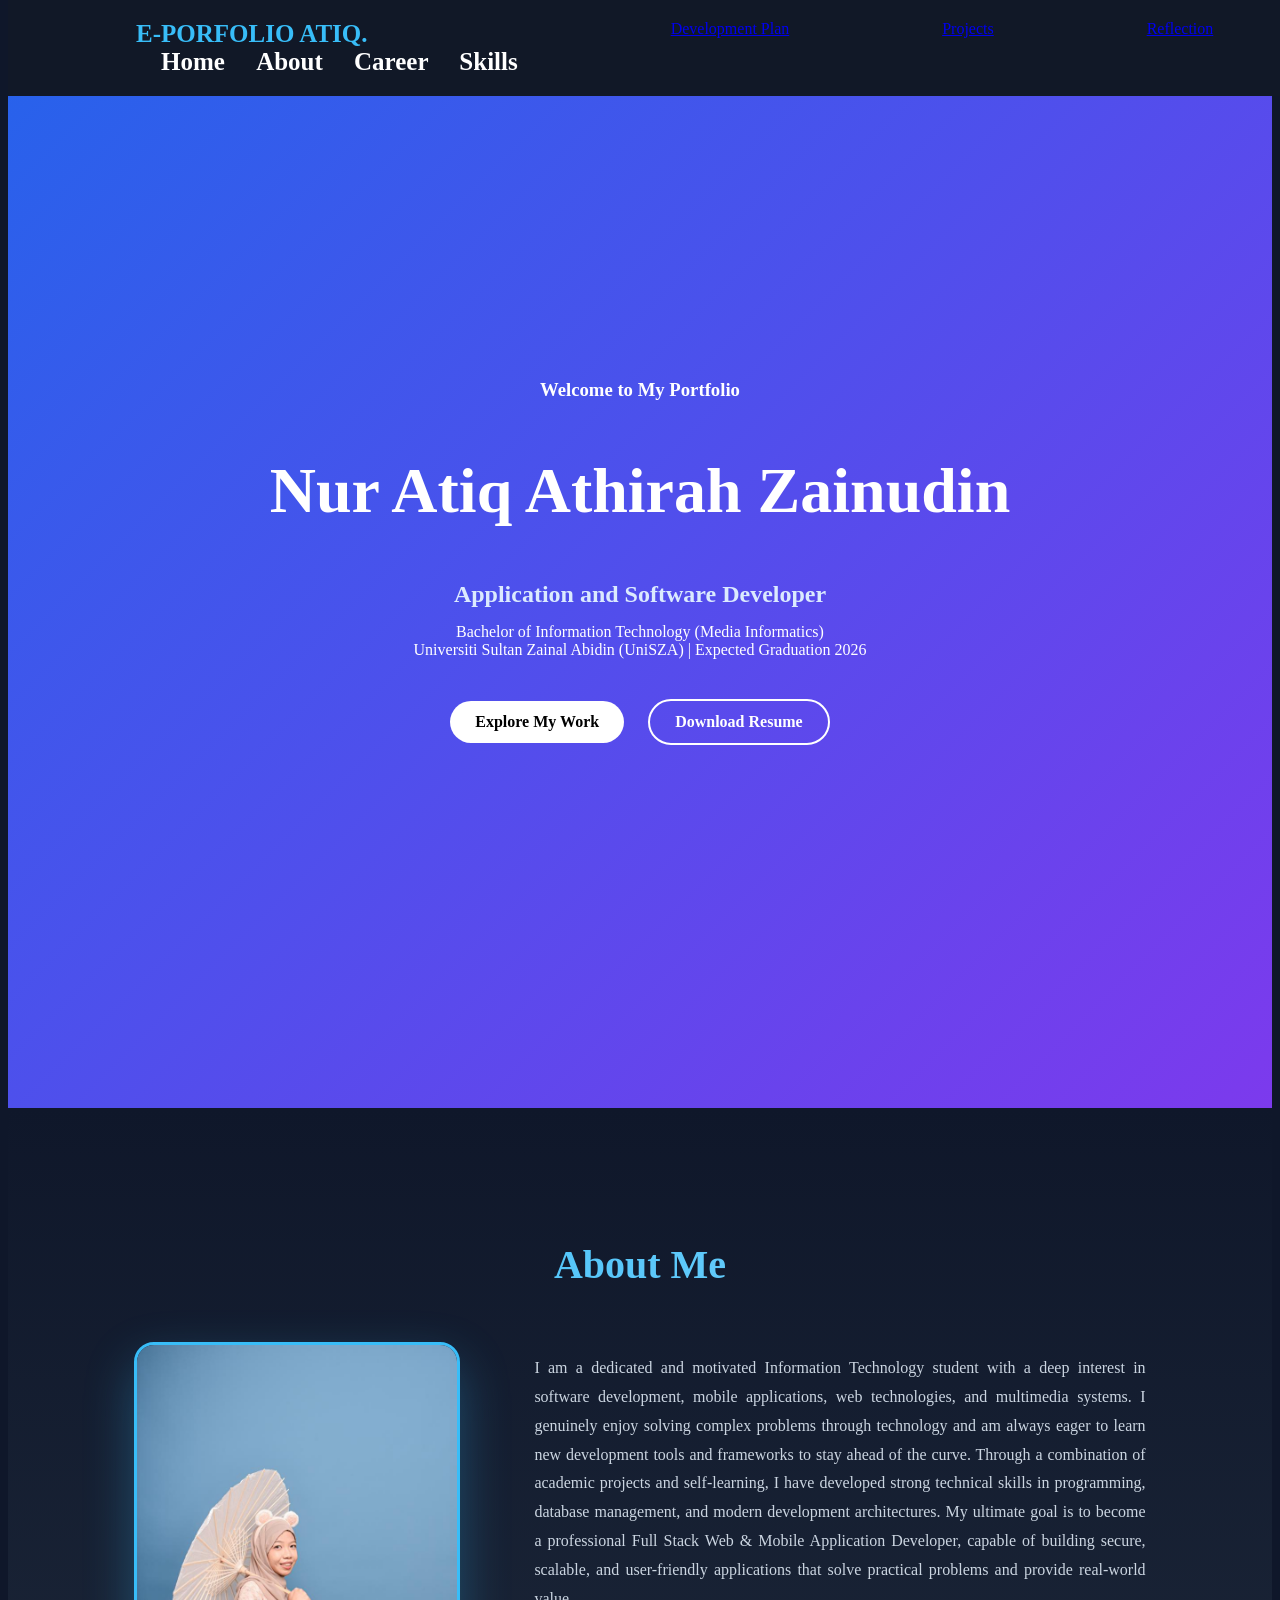
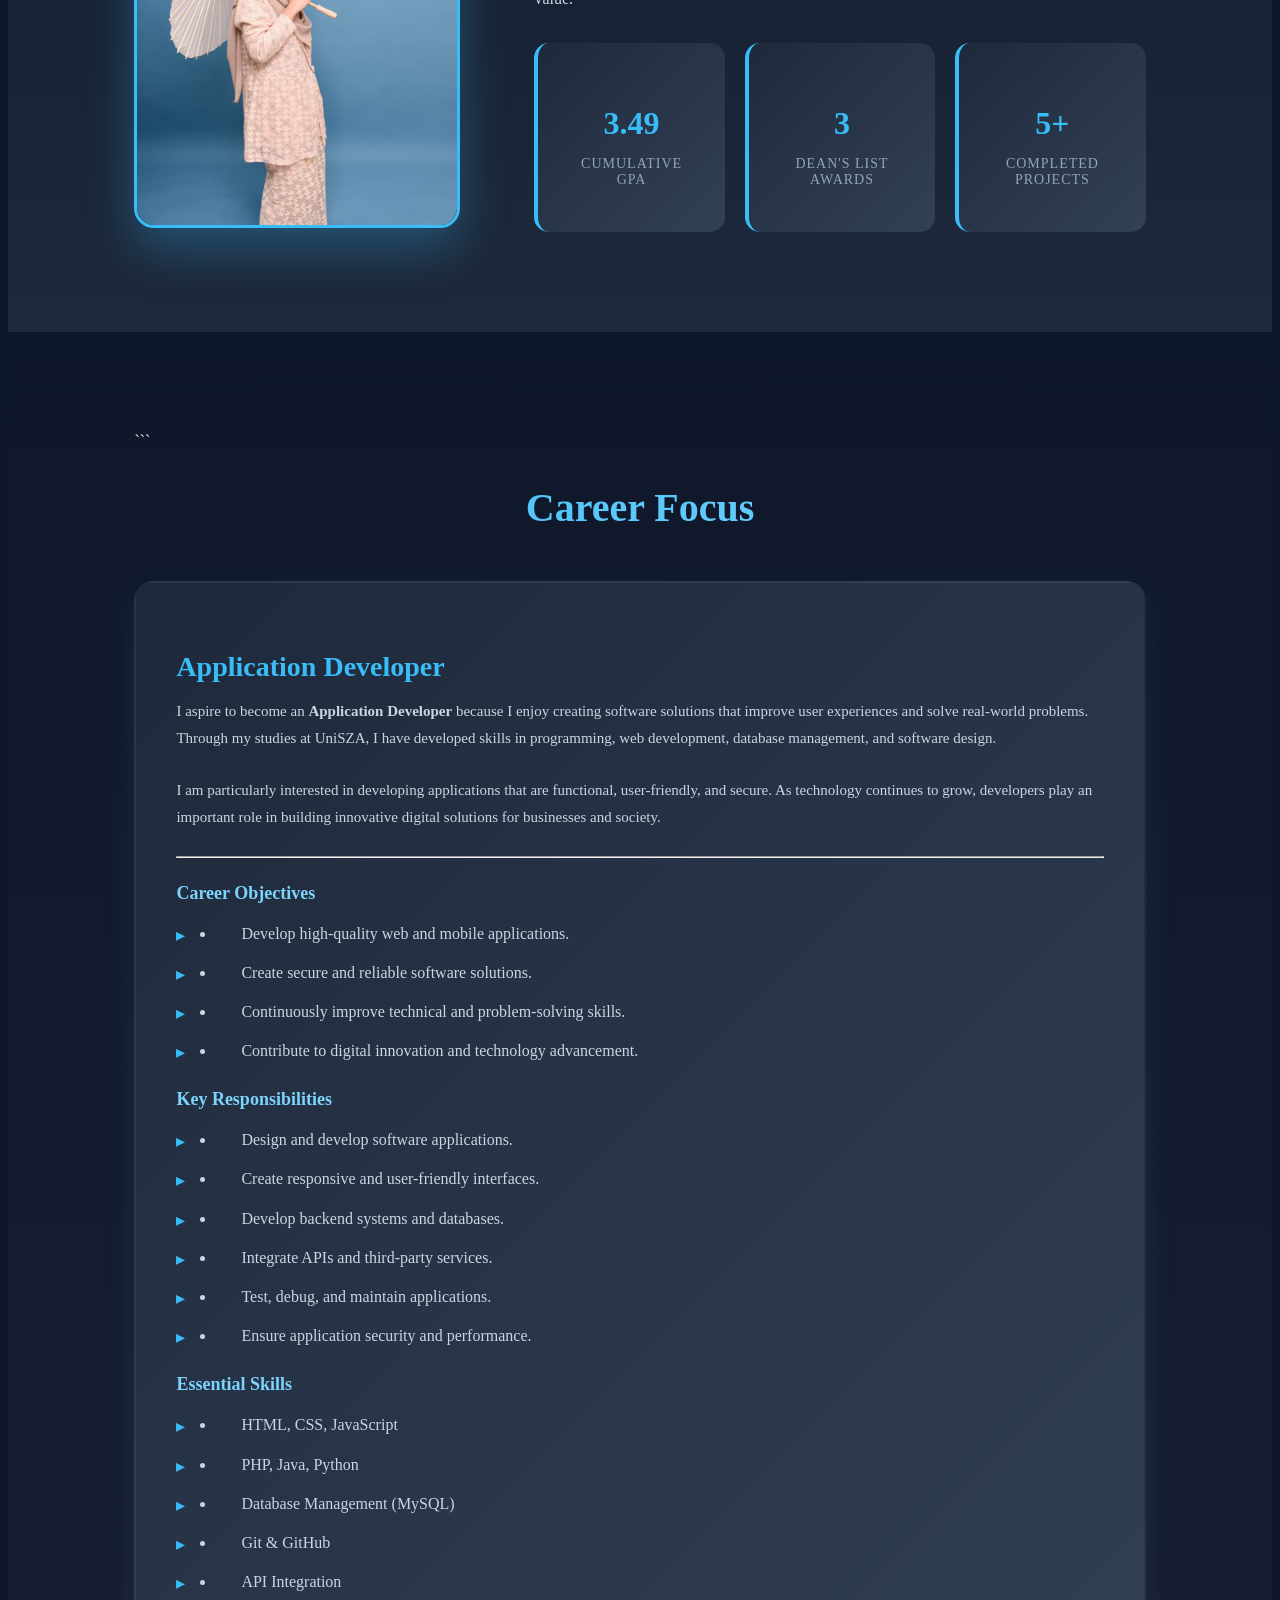
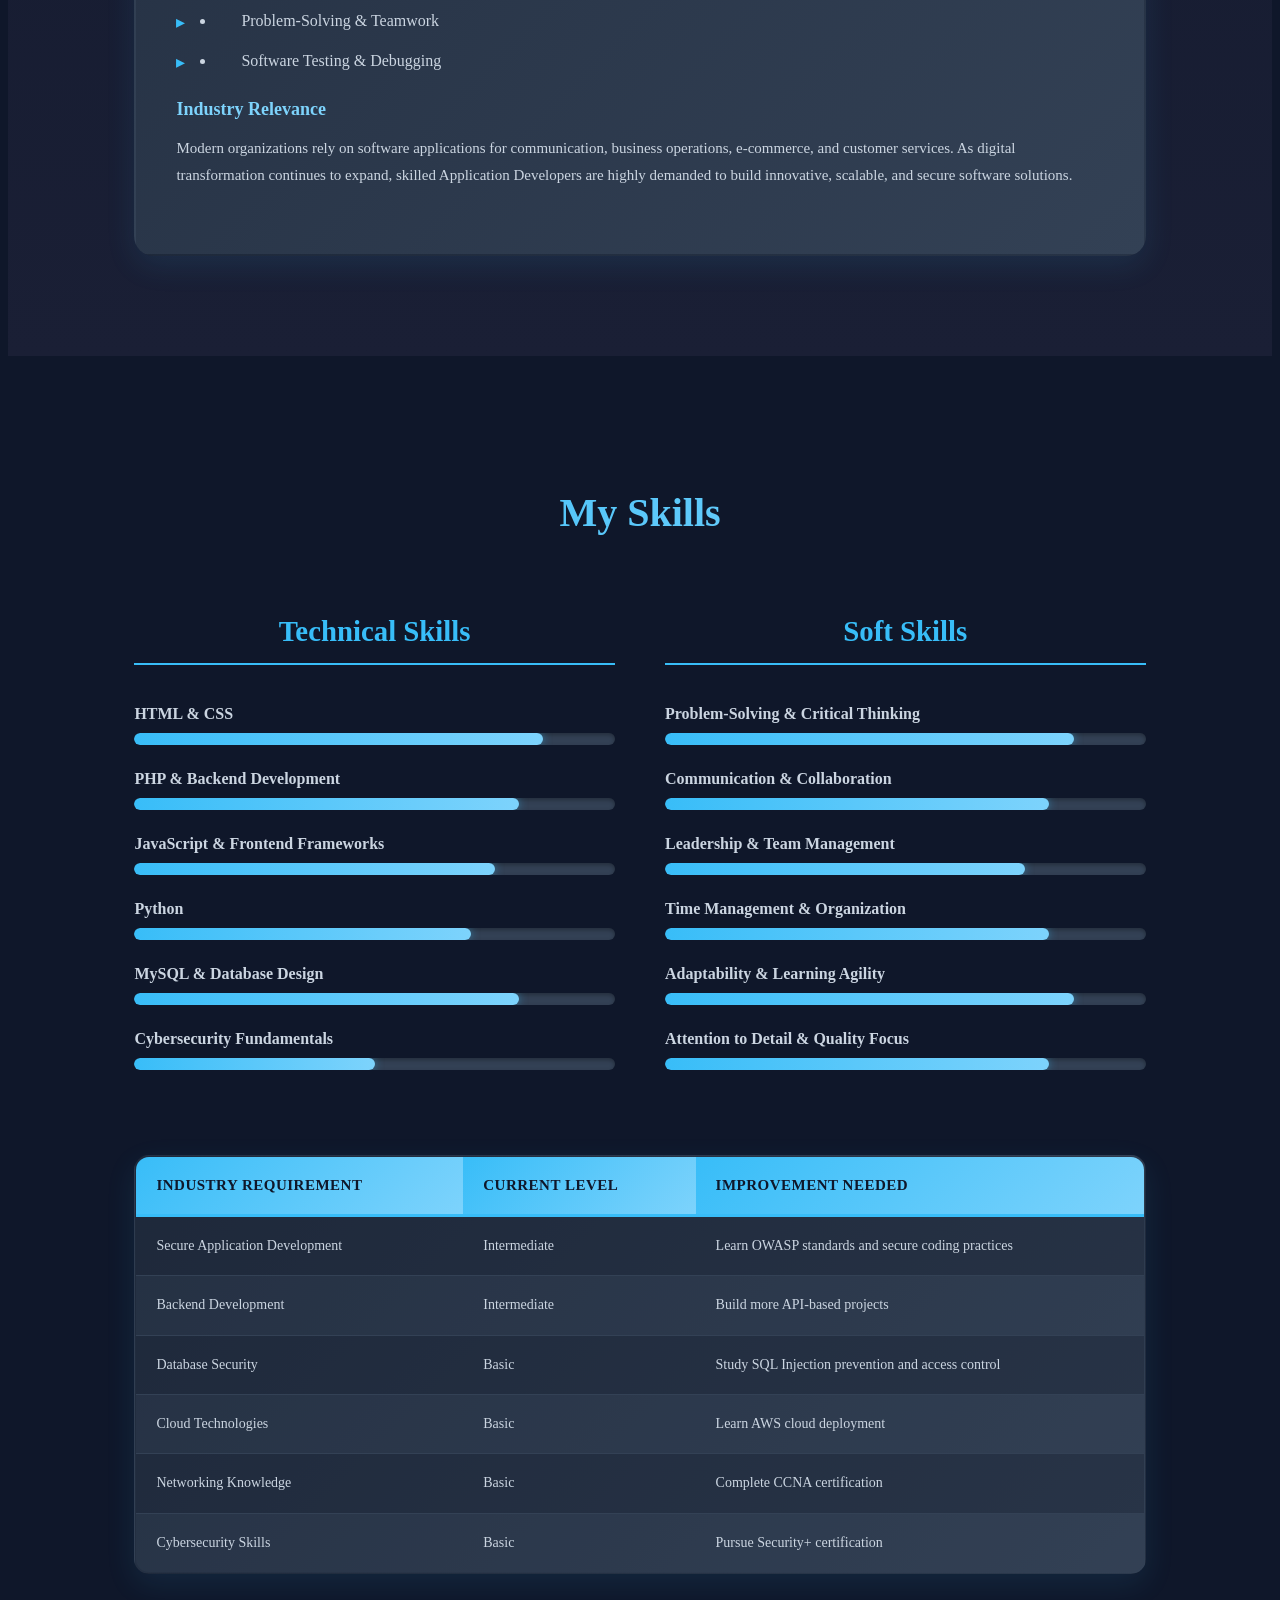
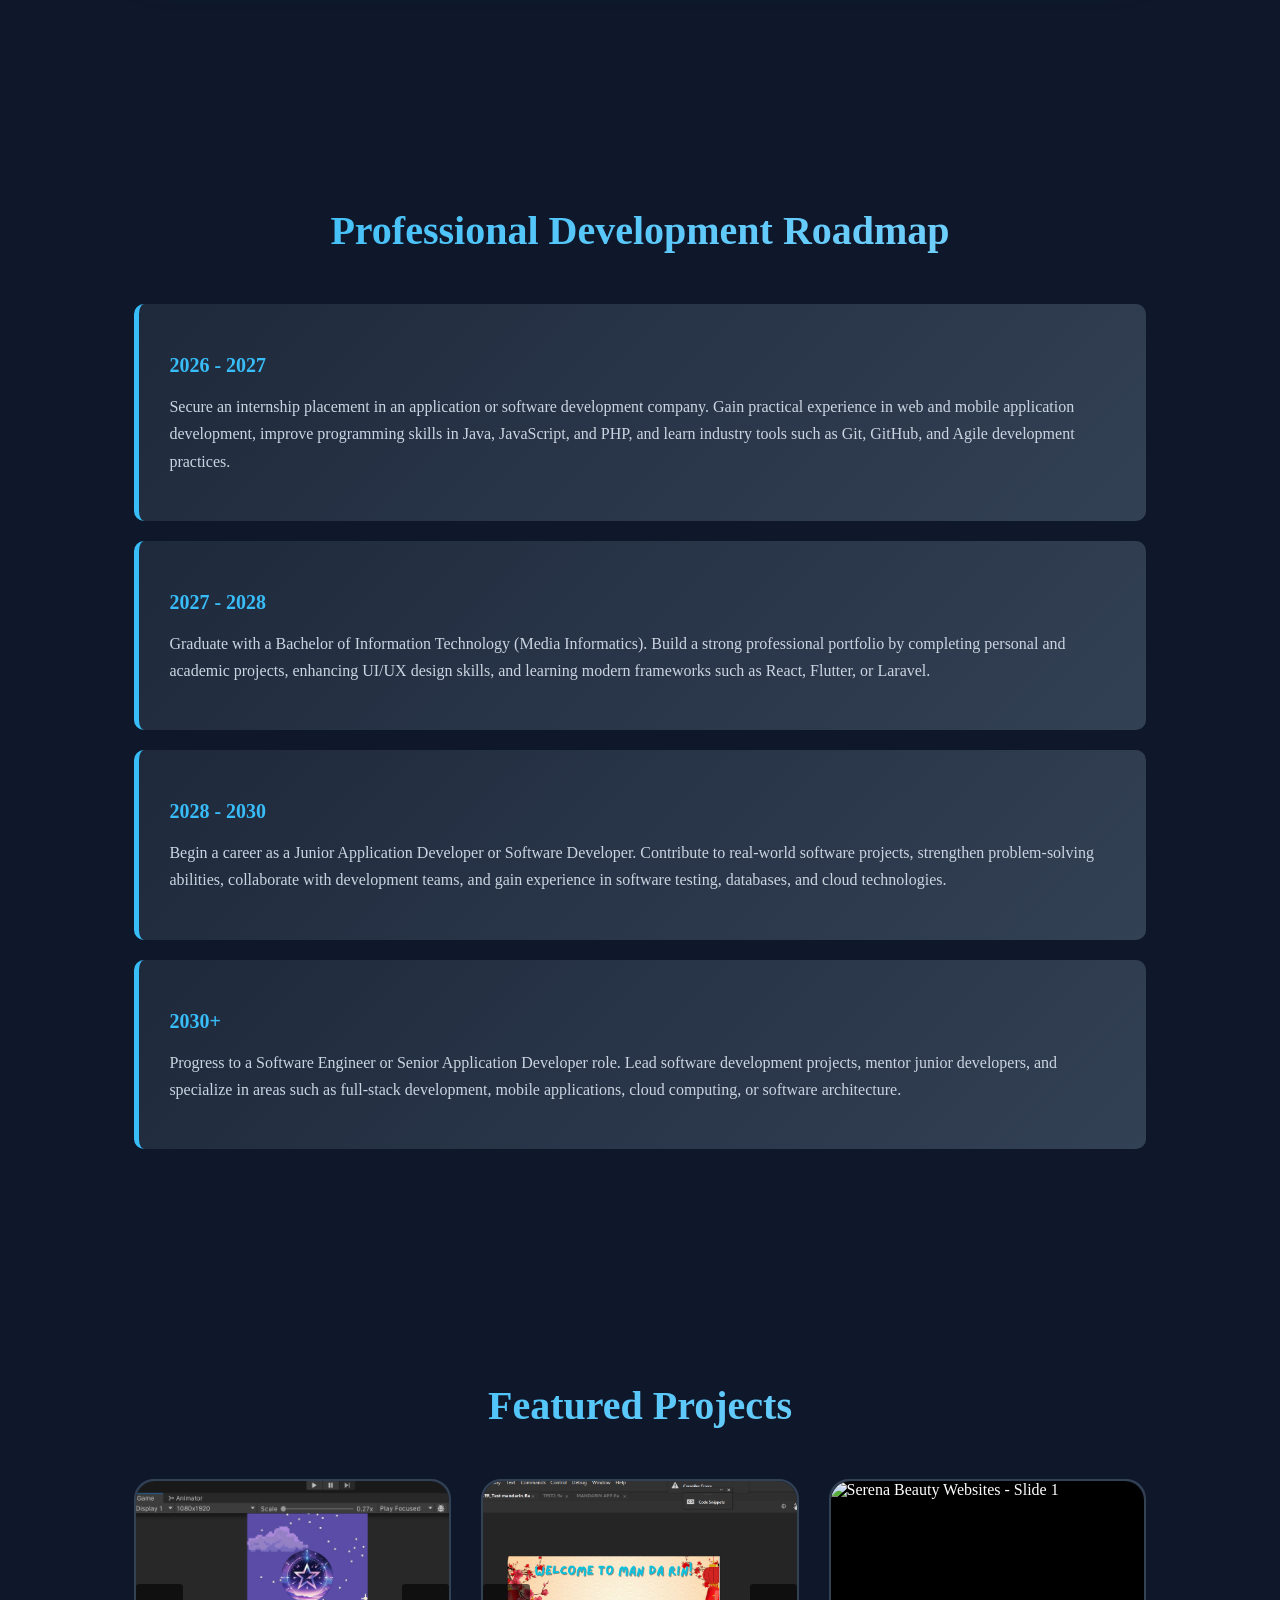
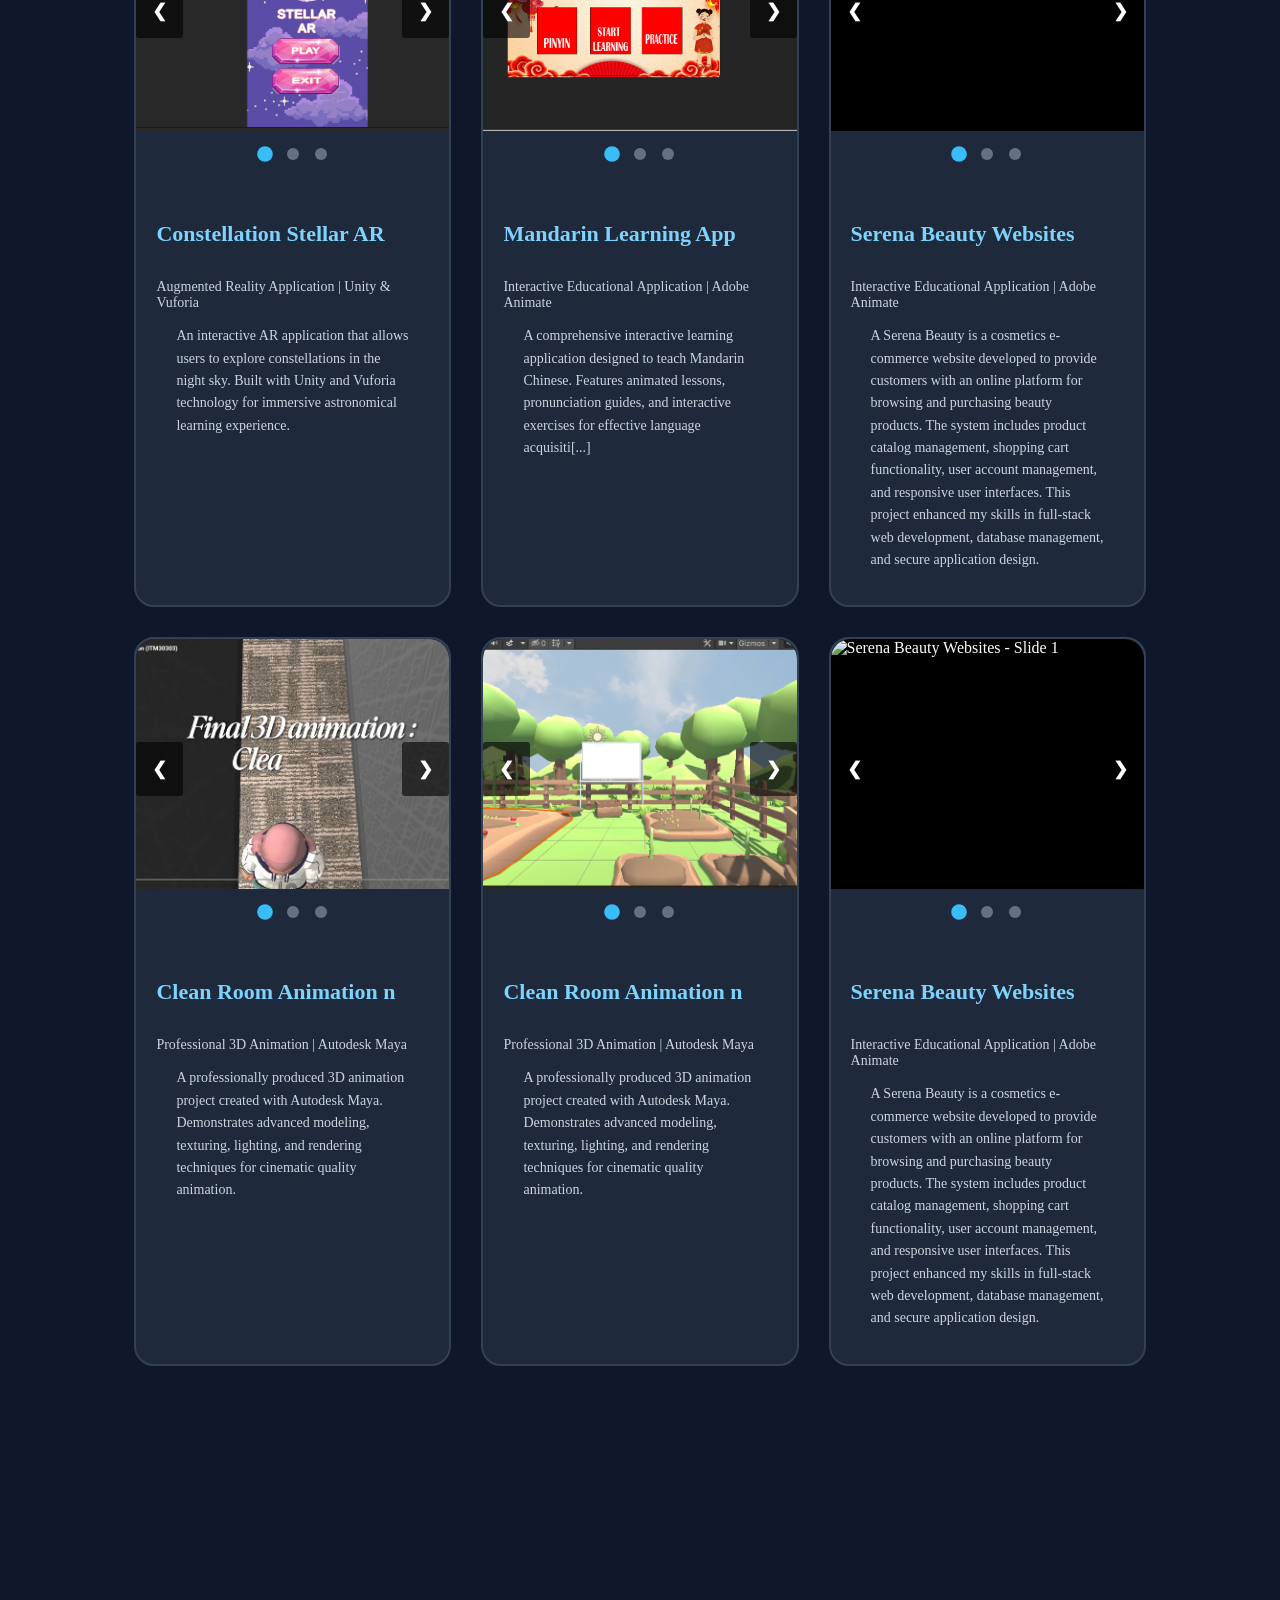
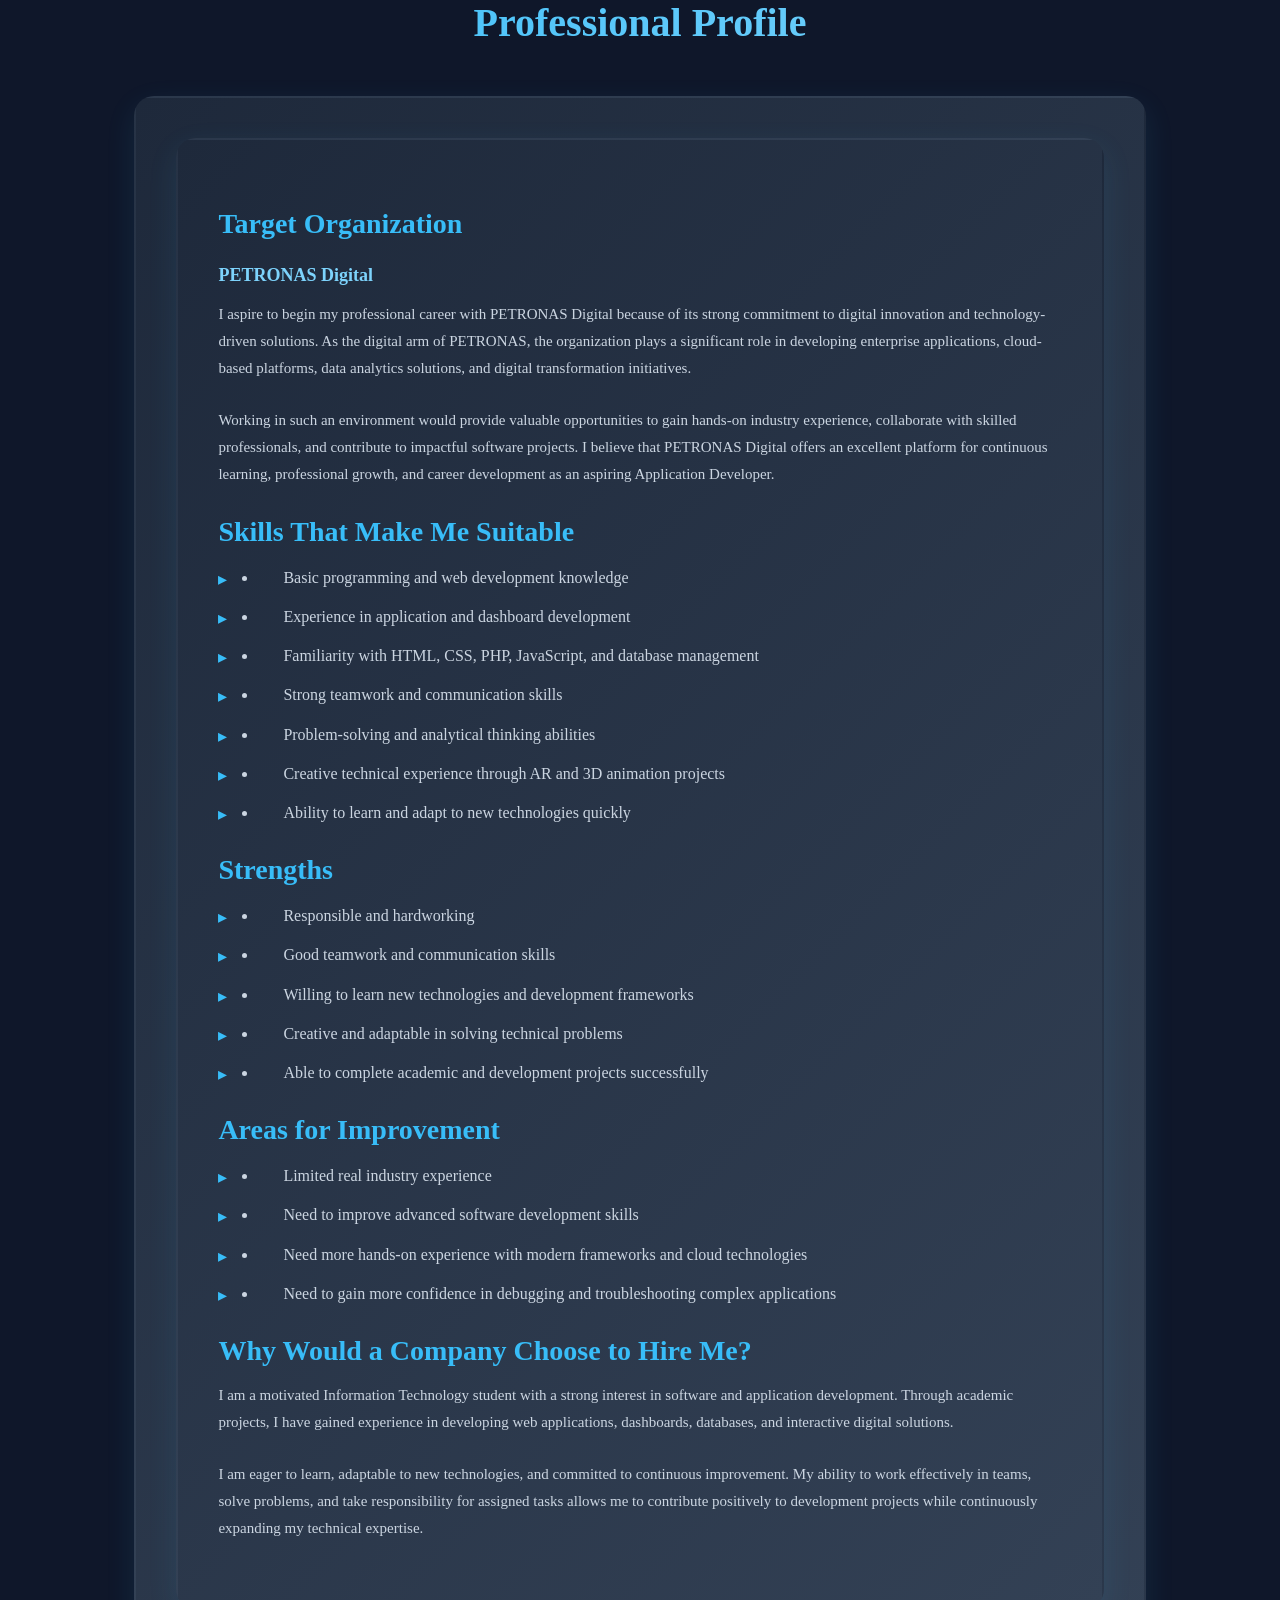
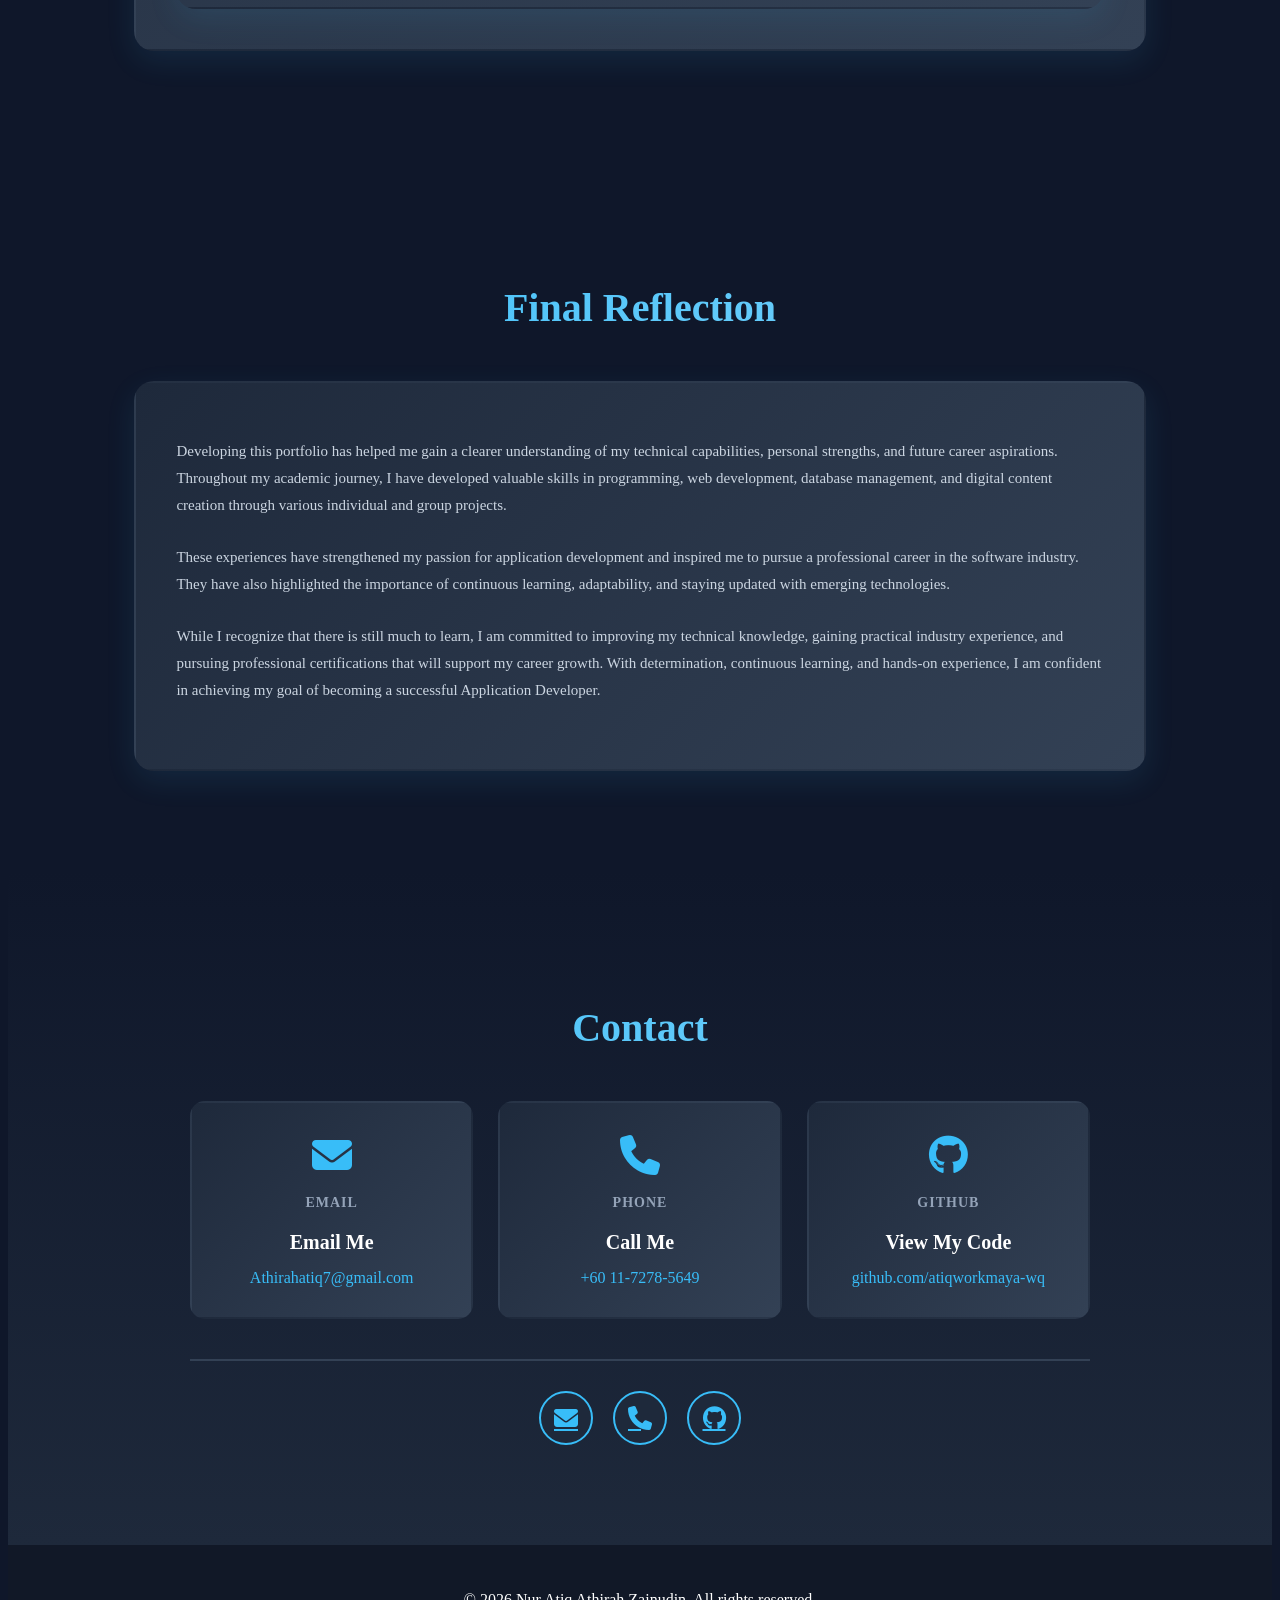
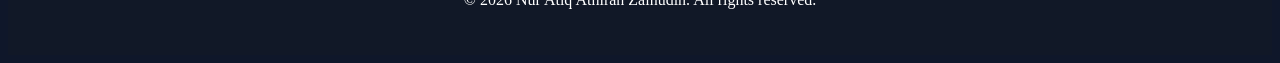
==== commit d586db31: "Update index.html" ====
--- a/index.html
+++ b/index.html
@@ -22,13 +22,14 @@
 <header>
 
 <div class="logo">E-PORFOLIO ATIQ.
-</div>
+
 <nav>
 
 <a href="#home">Home</a>
 <a href="#about">About</a>
 <a href="#career">Career</a>
 <a href="#skills">Skills</a>
+    </div>
 <a href="#plan">Development Plan</a>
 <a href="#evidence">Projects</a>
 <a href="#reflection">Reflection</a>
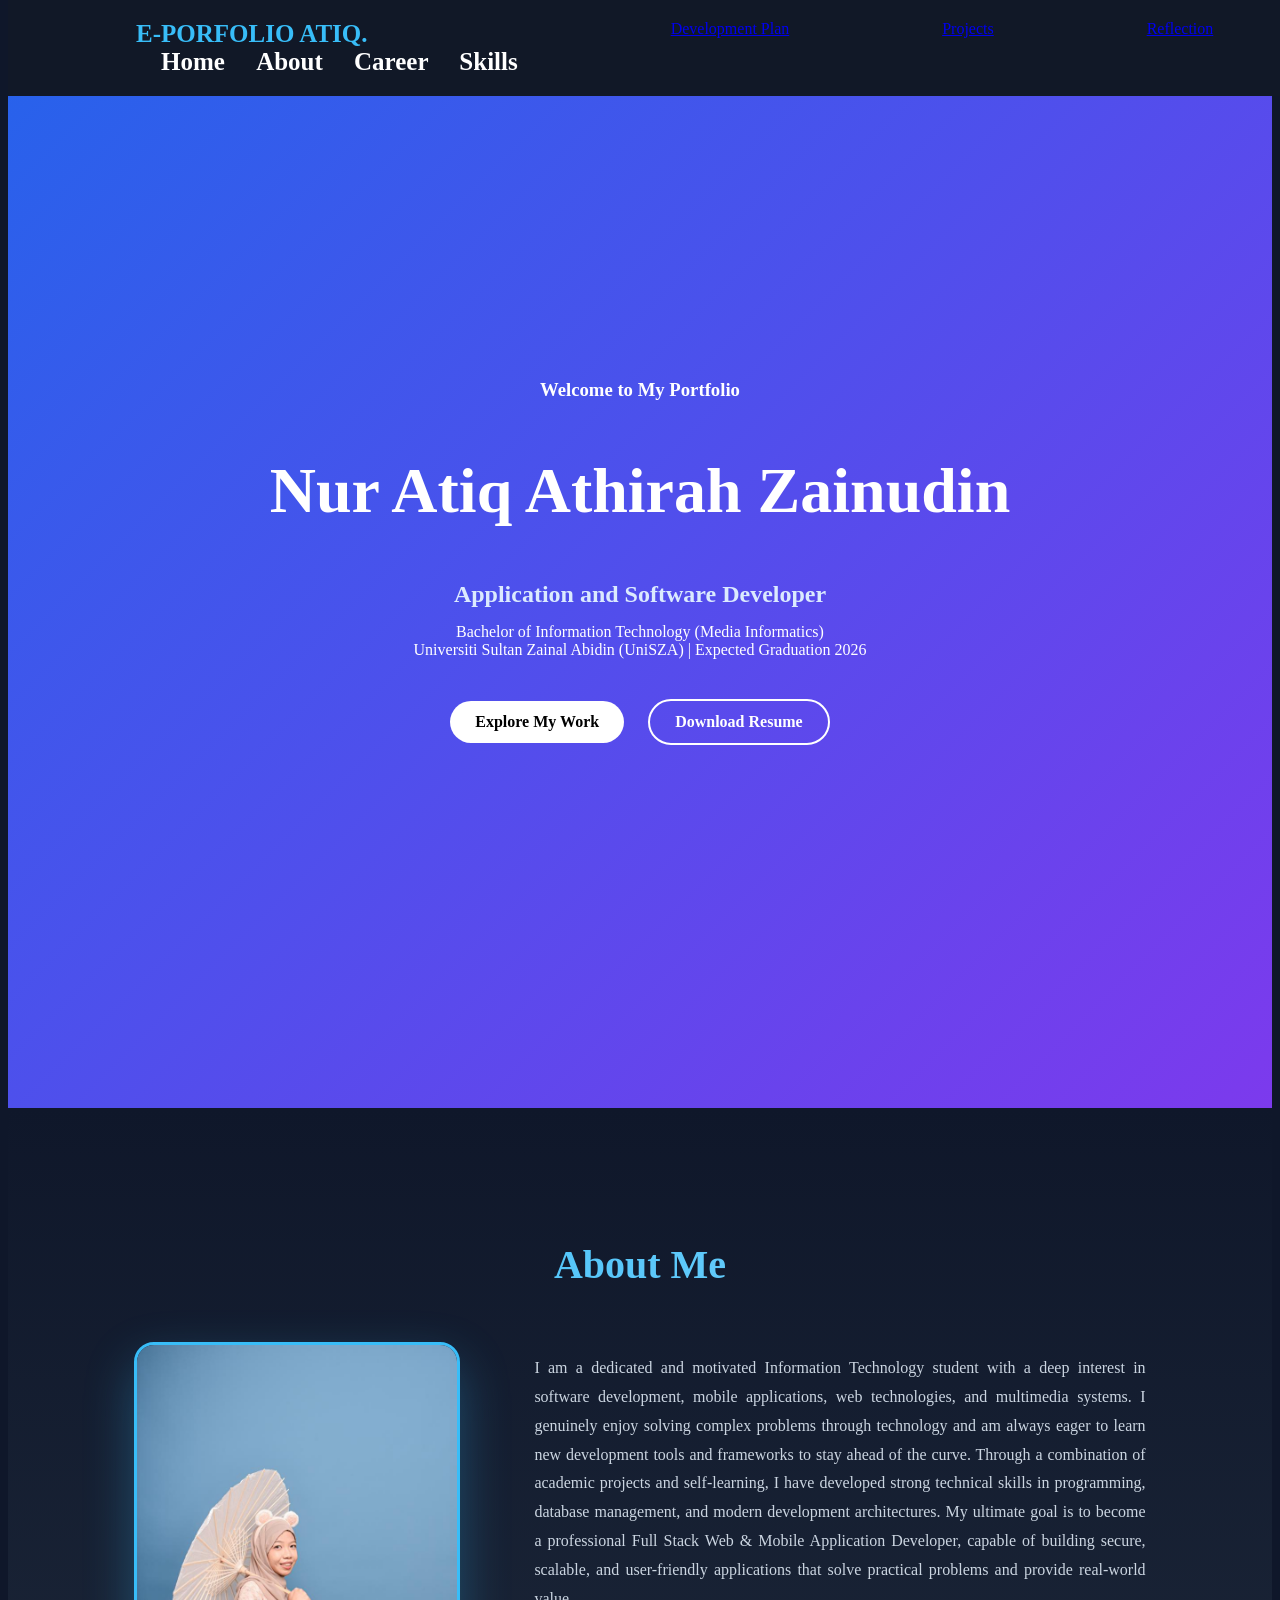
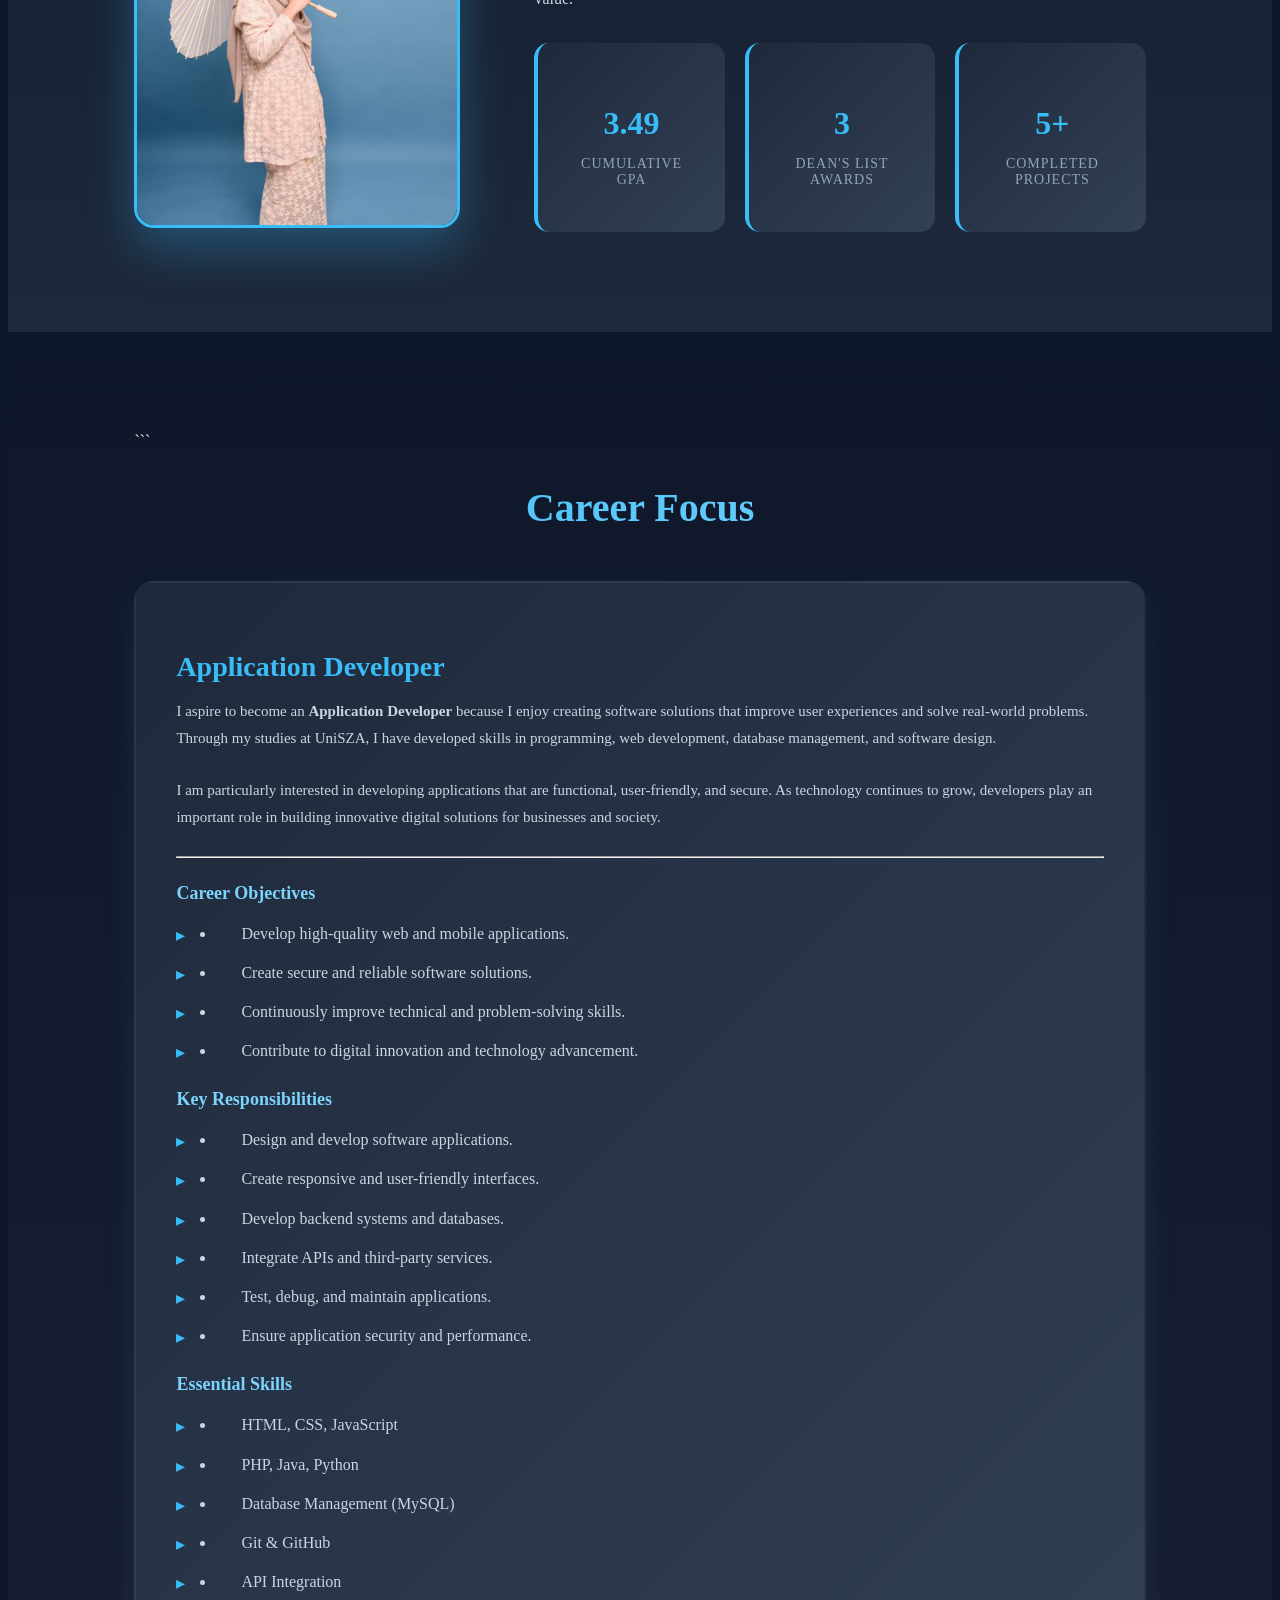
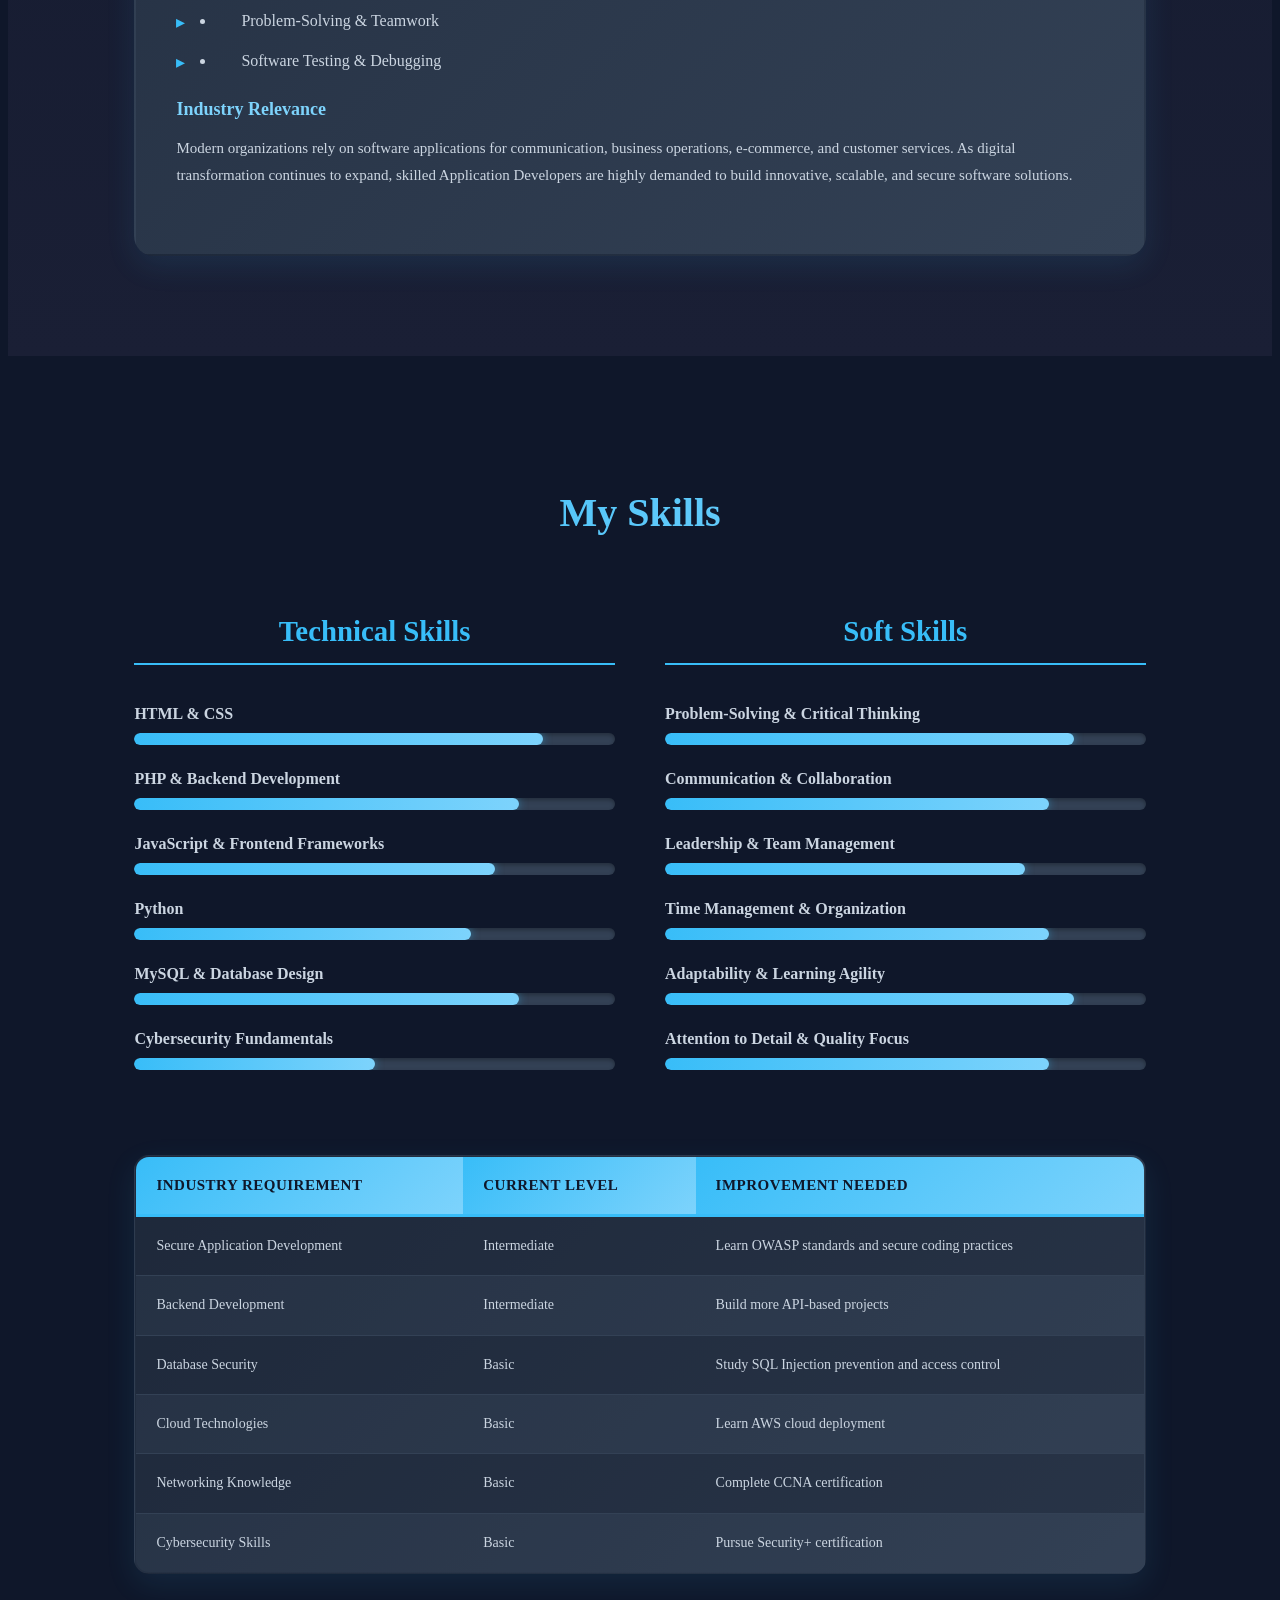
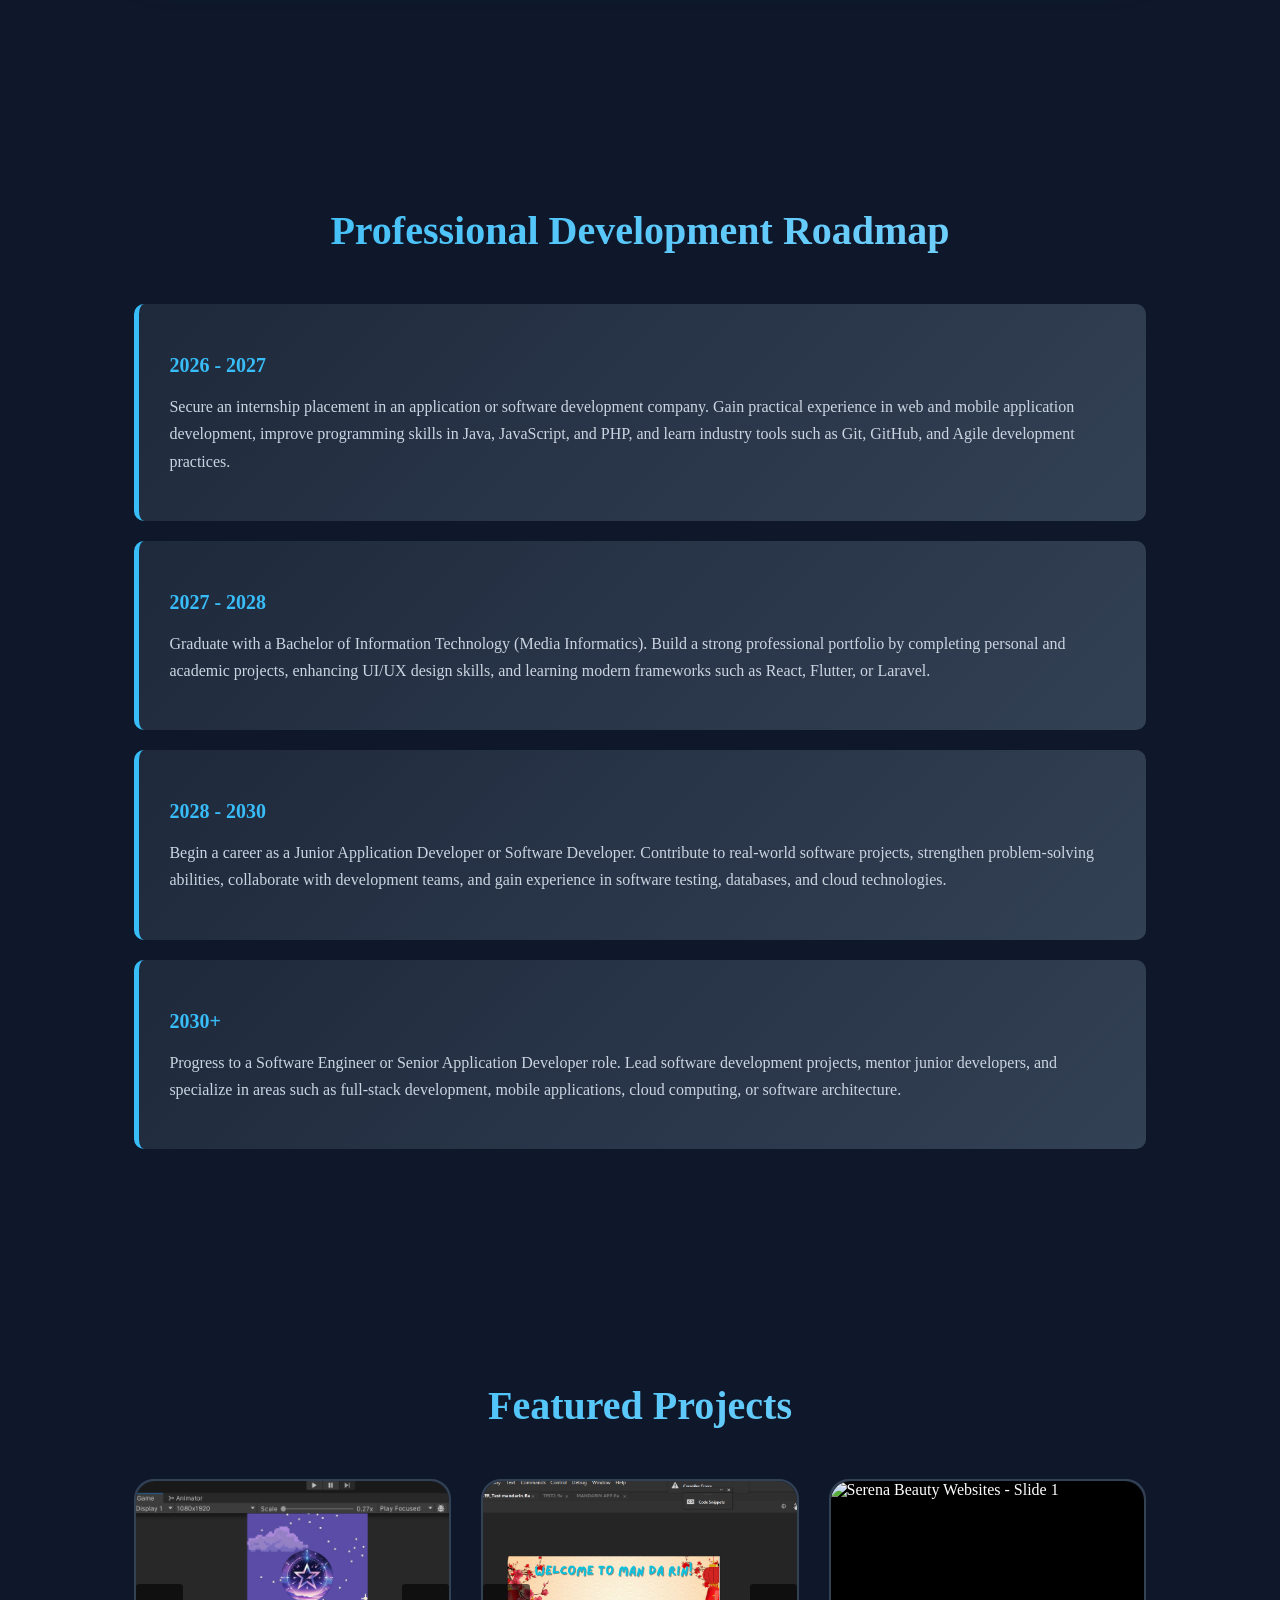
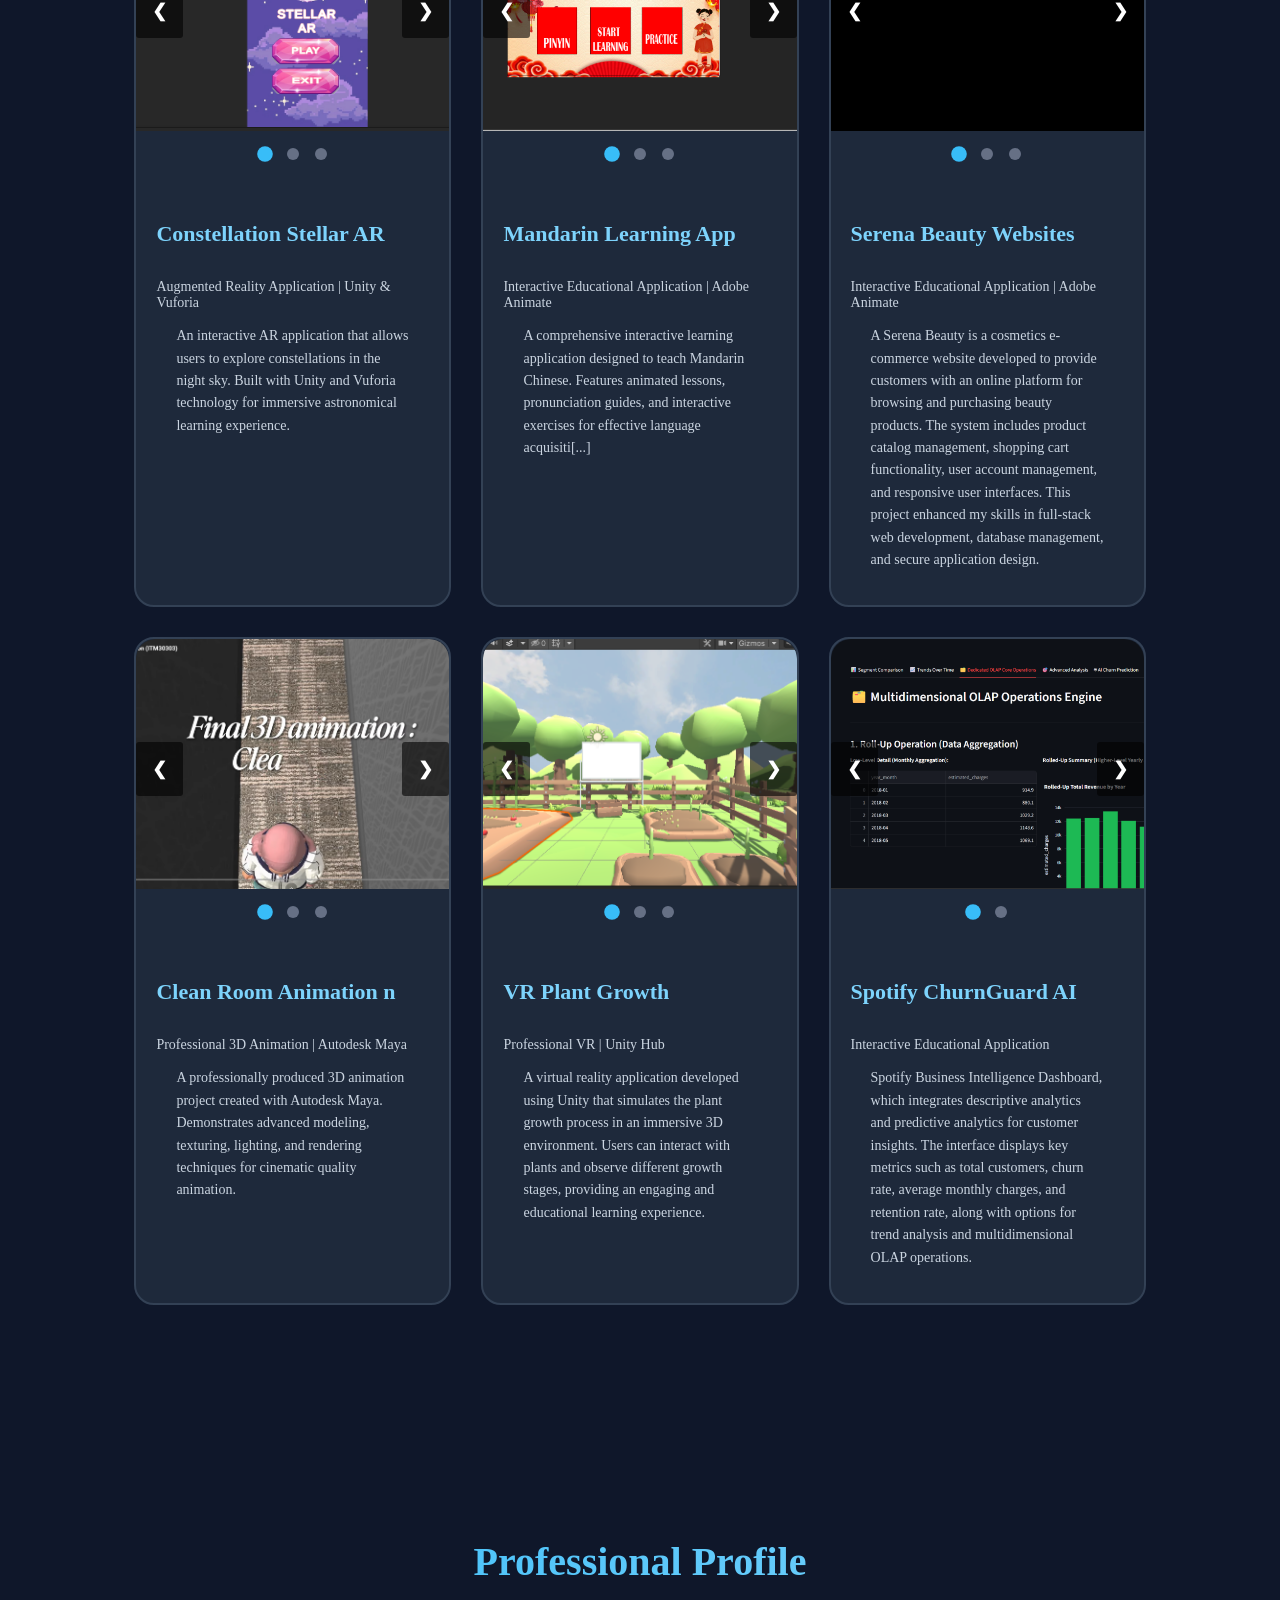
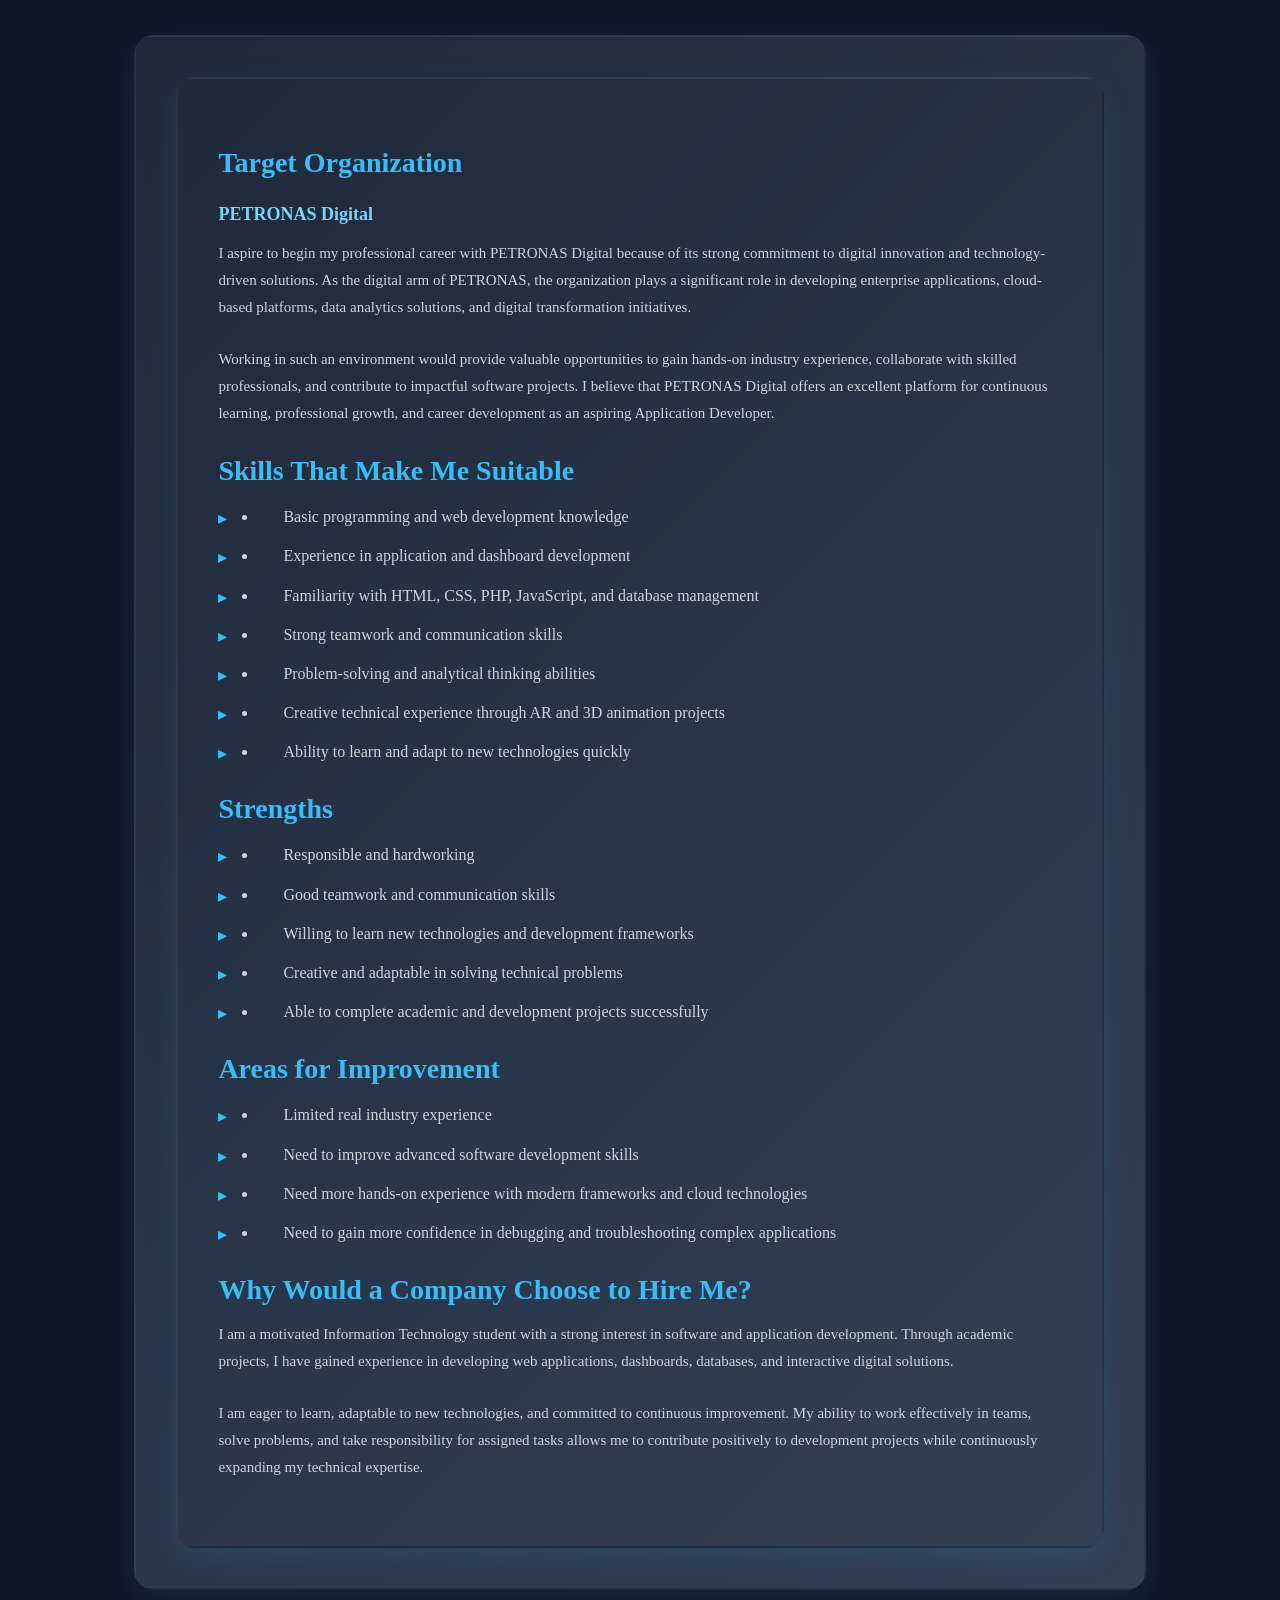
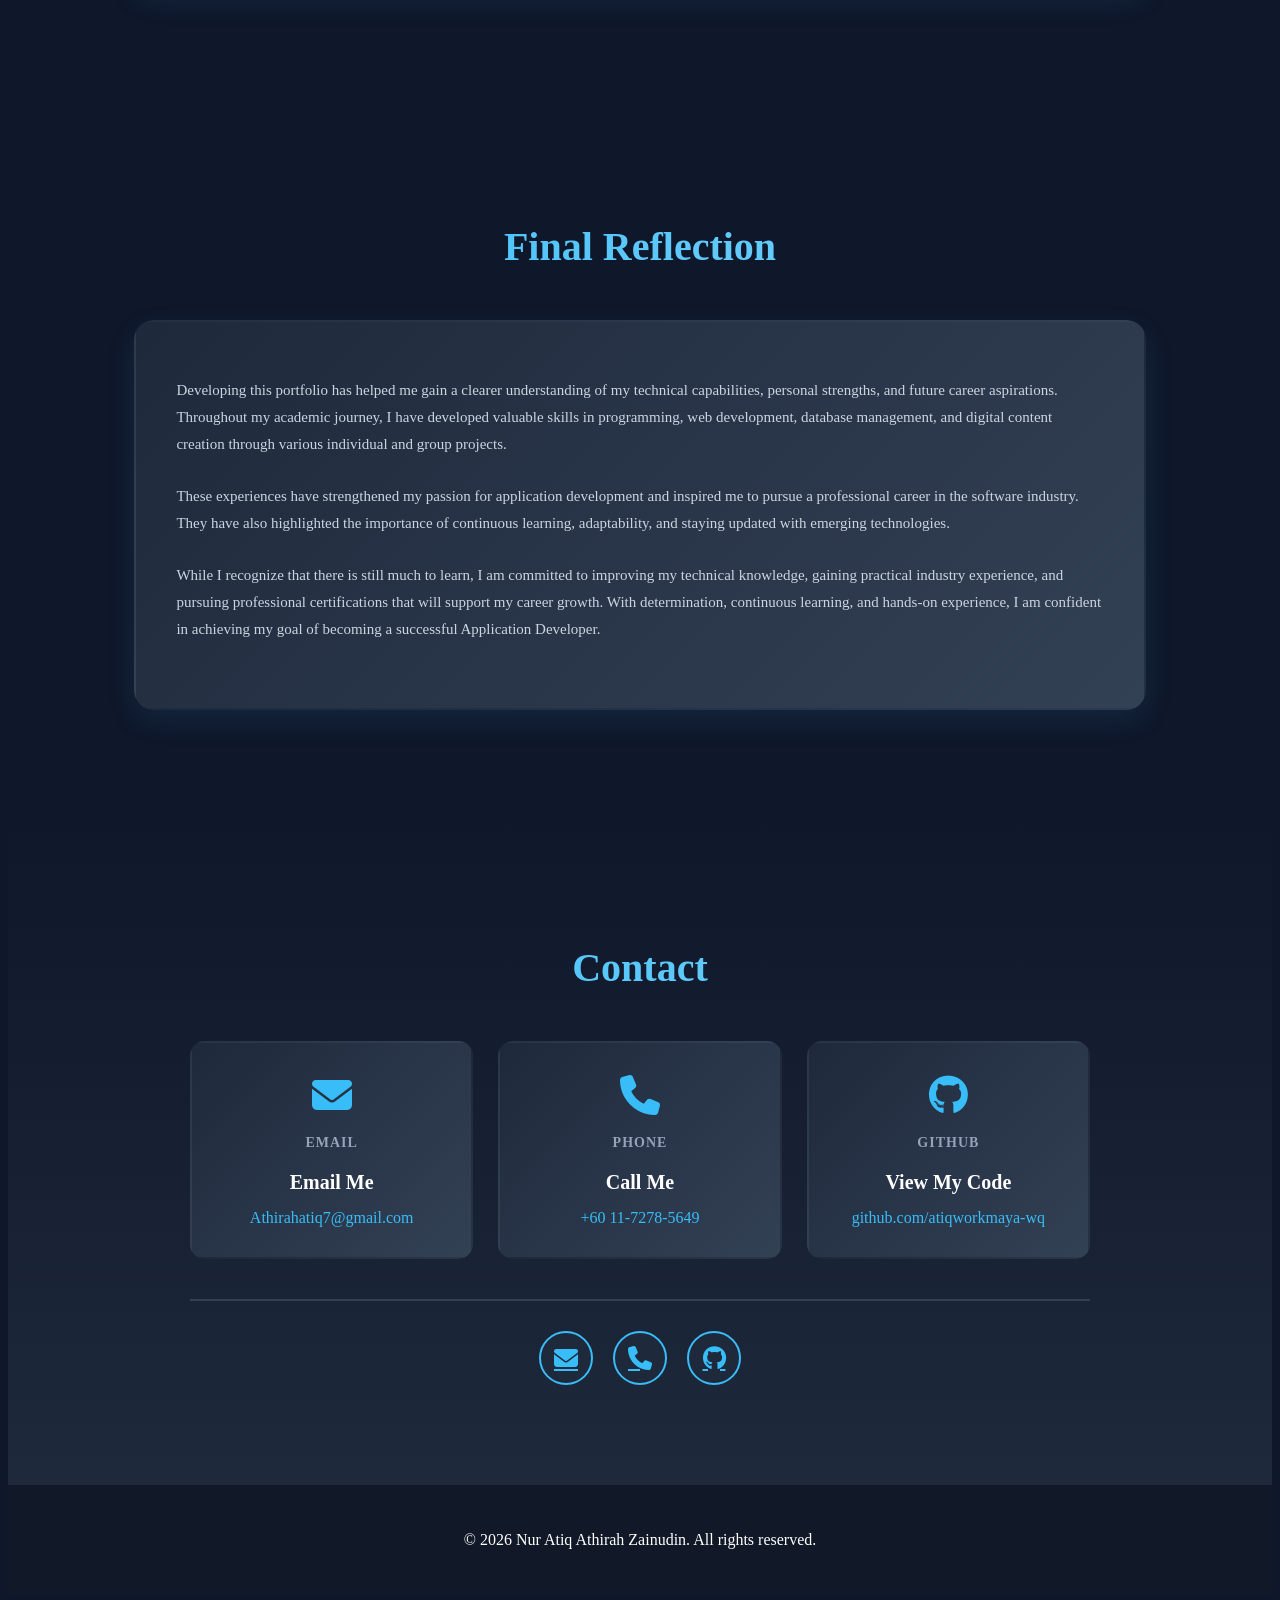
==== commit 19c72d25: "Update index.html" ====
--- a/index.html
+++ b/index.html
@@ -537,10 +537,10 @@
 <span class="dot" onclick="currentSlide(3, this)"></span>
 </div>
 
-<h3>Clean Room Animation n</h3>
-<p>Professional 3D Animation | Autodesk Maya</p>
+<h3>VR Plant Growth</h3>
+<p>Professional VR | Unity Hub</p>
 <div class="project-info">
-<p>A professionally produced 3D animation project created with Autodesk Maya. Demonstrates advanced modeling, texturing, lighting, and rendering techniques for cinematic quality animation.</p>
+<p>A virtual reality application developed using Unity that simulates the plant growth process in an immersive 3D environment. Users can interact with plants and observe different growth stages, providing an engaging and educational learning experience.</p>
 </div>
 
 </div>
@@ -551,16 +551,13 @@
 <div class="slideshow-container">
 
 <div class="slide fade">
-<img src="images/project2.jpg" alt="Serena Beauty Websites - Slide 1">
-</div>
-
-<div class="slide fade">
-<img src="images/project2-slide2.jpg" alt="Serena Beauty Websites - Slide 2">
-</div>
-
-<div class="slide fade">
-<img src="images/project2-slide3.jpg" alt="Serena Beauty Websites - Slide 3">
-</div>
+<img src="w1.png" alt="ChurnGuard AI - Slide 1">
+</div>
+
+<div class="slide fade">
+<img src="w2.png" alt="ChurnGuard AI - Slide 2">
+</div>
+
 
   
 <!-- Navigation Arrows -->
@@ -573,13 +570,13 @@
 <div class="dots">
 <span class="dot" onclick="currentSlide(1, this)"></span>
 <span class="dot" onclick="currentSlide(2, this)"></span>
-<span class="dot" onclick="currentSlide(3, this)"></span>
-</div>
-
-<h3>Serena Beauty Websites </h3>
-<p>Interactive Educational Application | Adobe Animate</p>
+
+</div>
+
+<h3>Spotify ChurnGuard AI </h3>
+<p>Interactive Educational Application </p>
 <div class="project-info">
-<p>A Serena Beauty is a cosmetics e-commerce website developed to provide customers with an online platform for browsing and purchasing beauty products. The system includes product catalog management, shopping cart functionality, user account management, and responsive user interfaces. This project enhanced my skills in full-stack web development, database management, and secure application design.
+<p>Spotify Business Intelligence Dashboard, which integrates descriptive analytics and predictive analytics for customer insights. The interface displays key metrics such as total customers, churn rate, average monthly charges, and retention rate, along with options for trend analysis and multidimensional OLAP operations.</p>
 </div>
 
 </div>
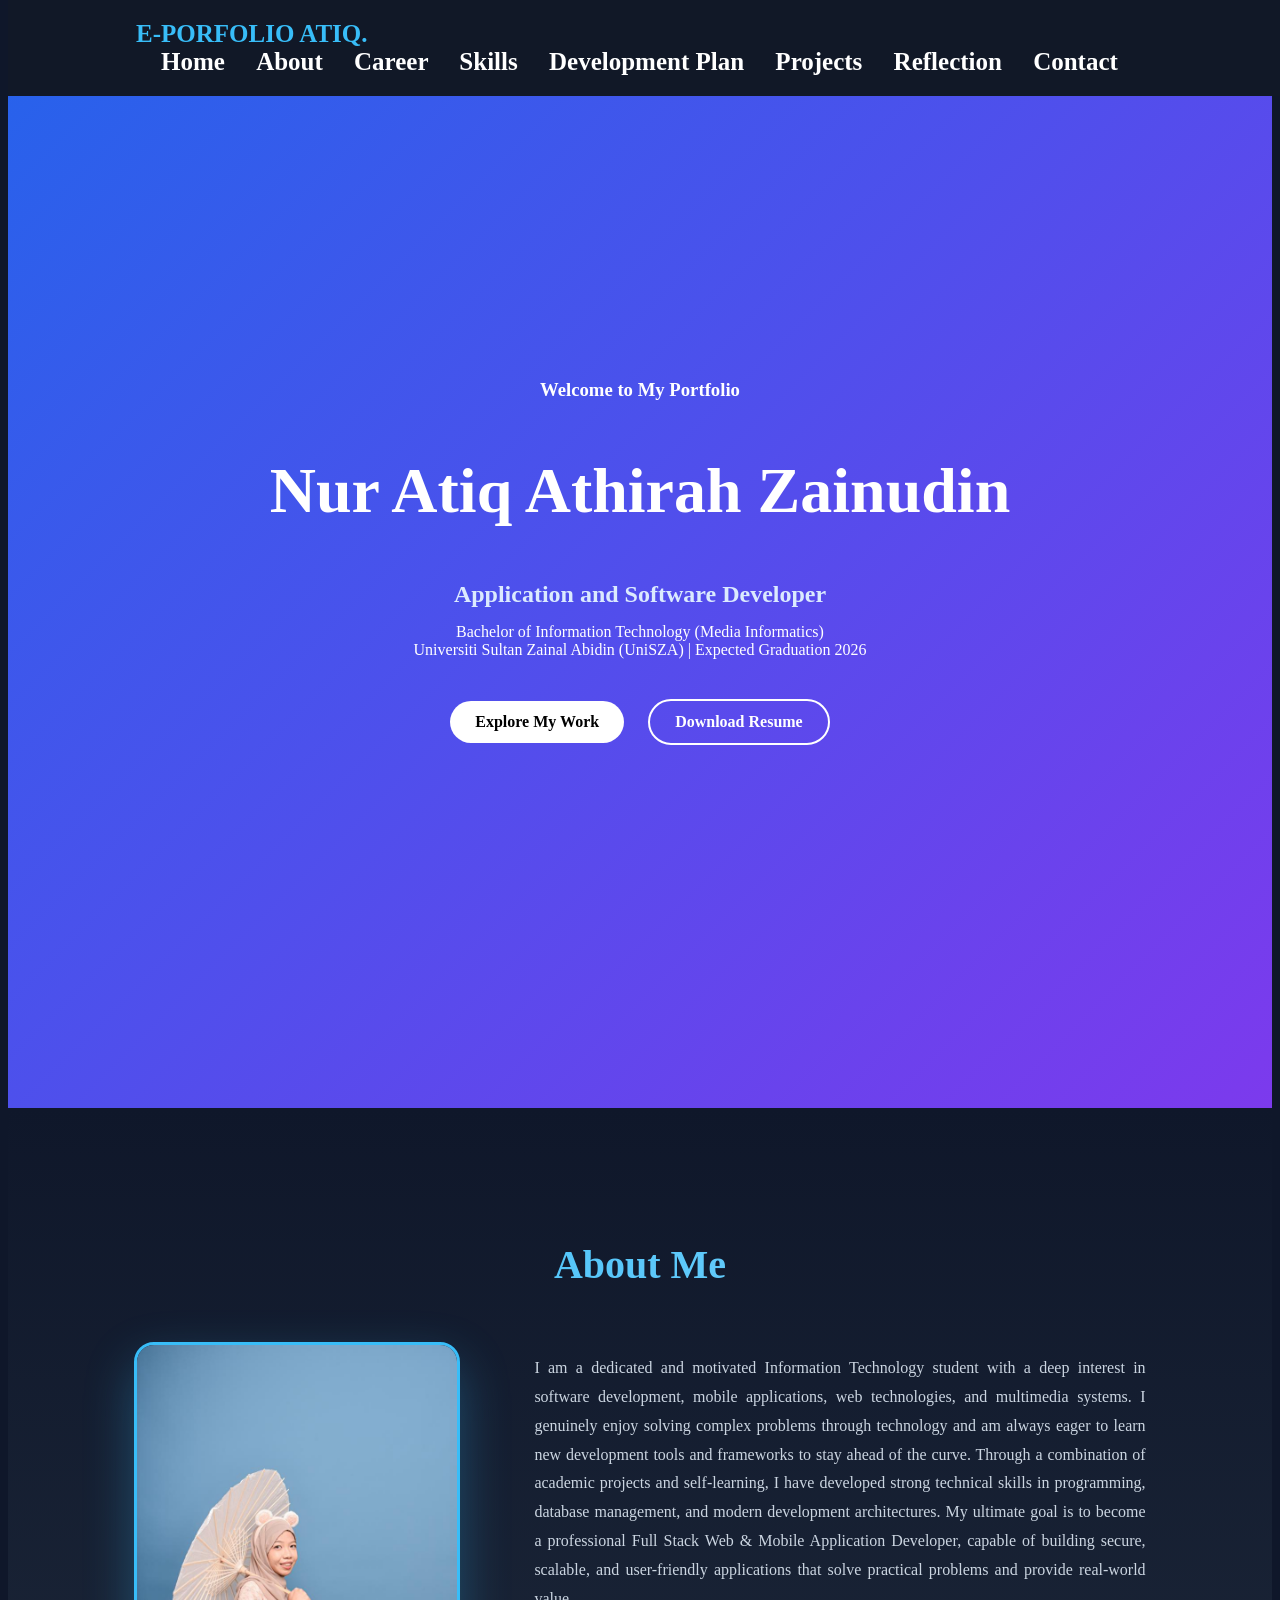
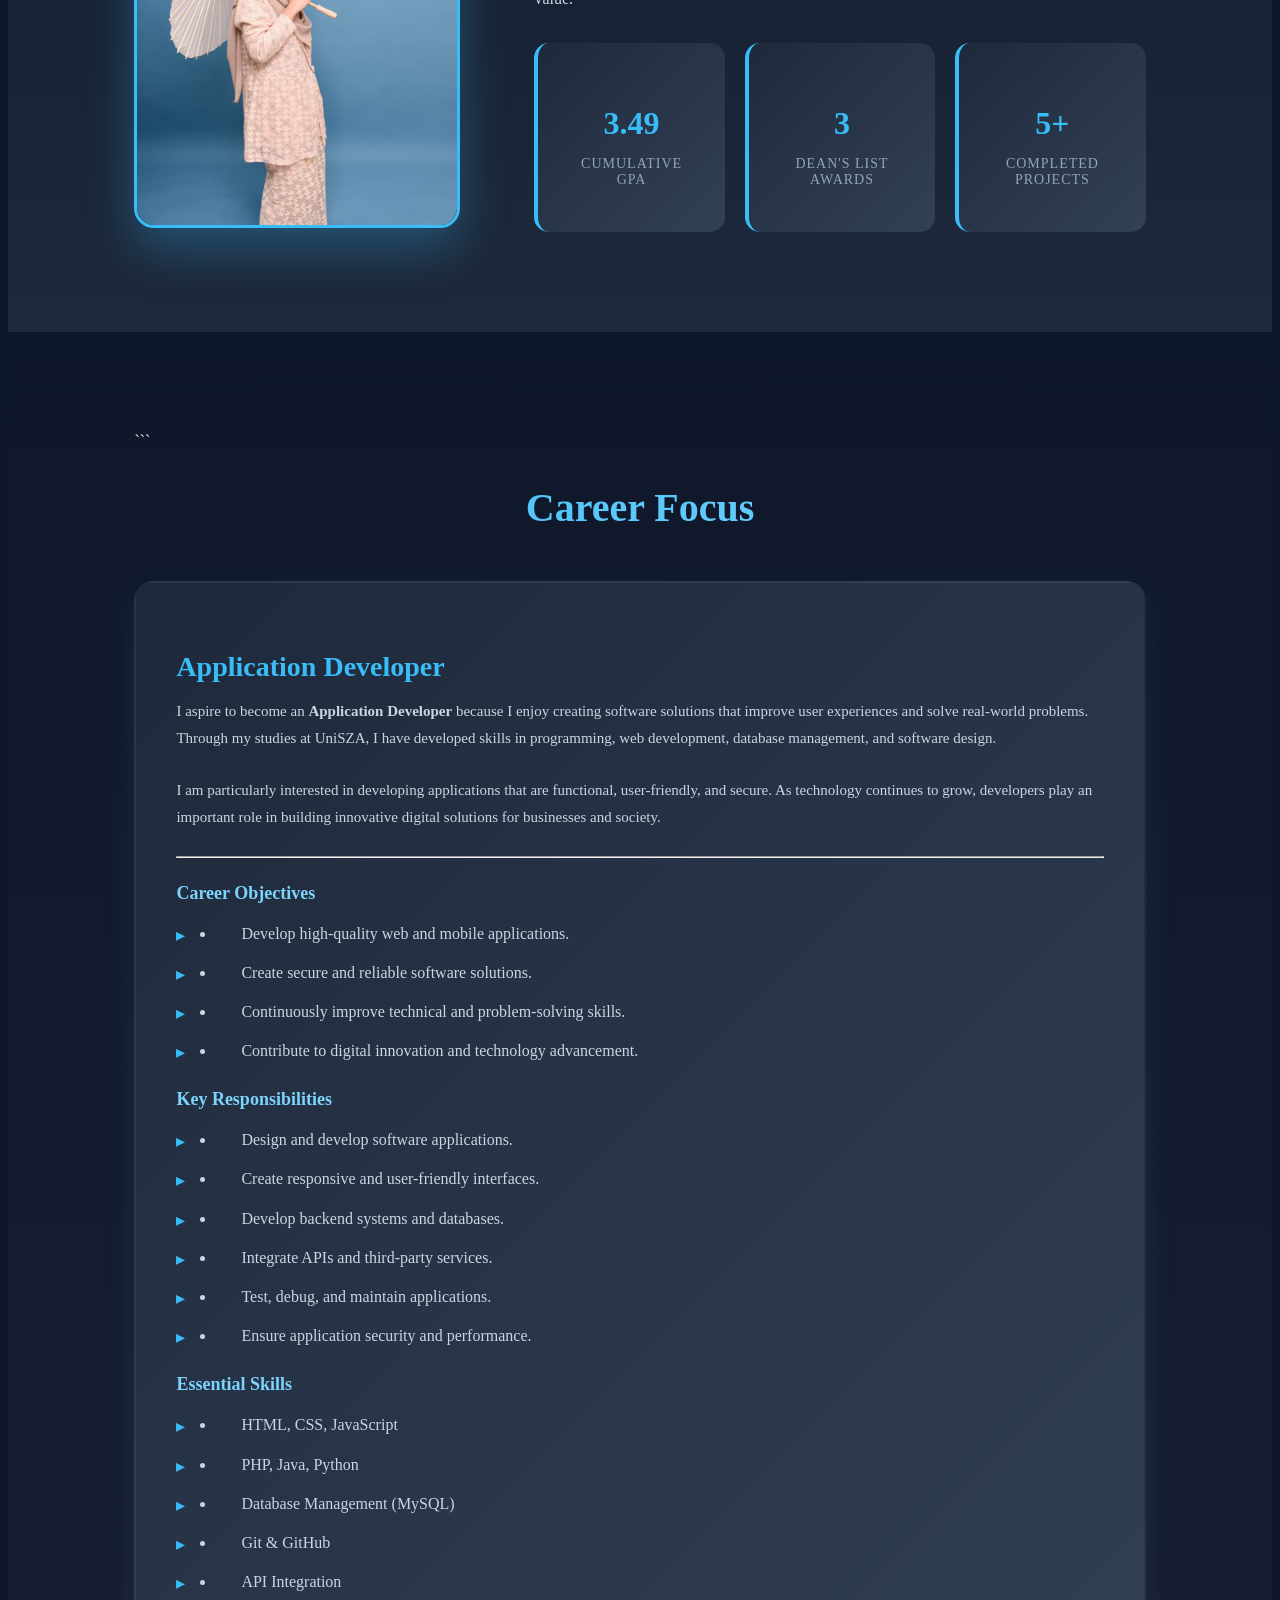
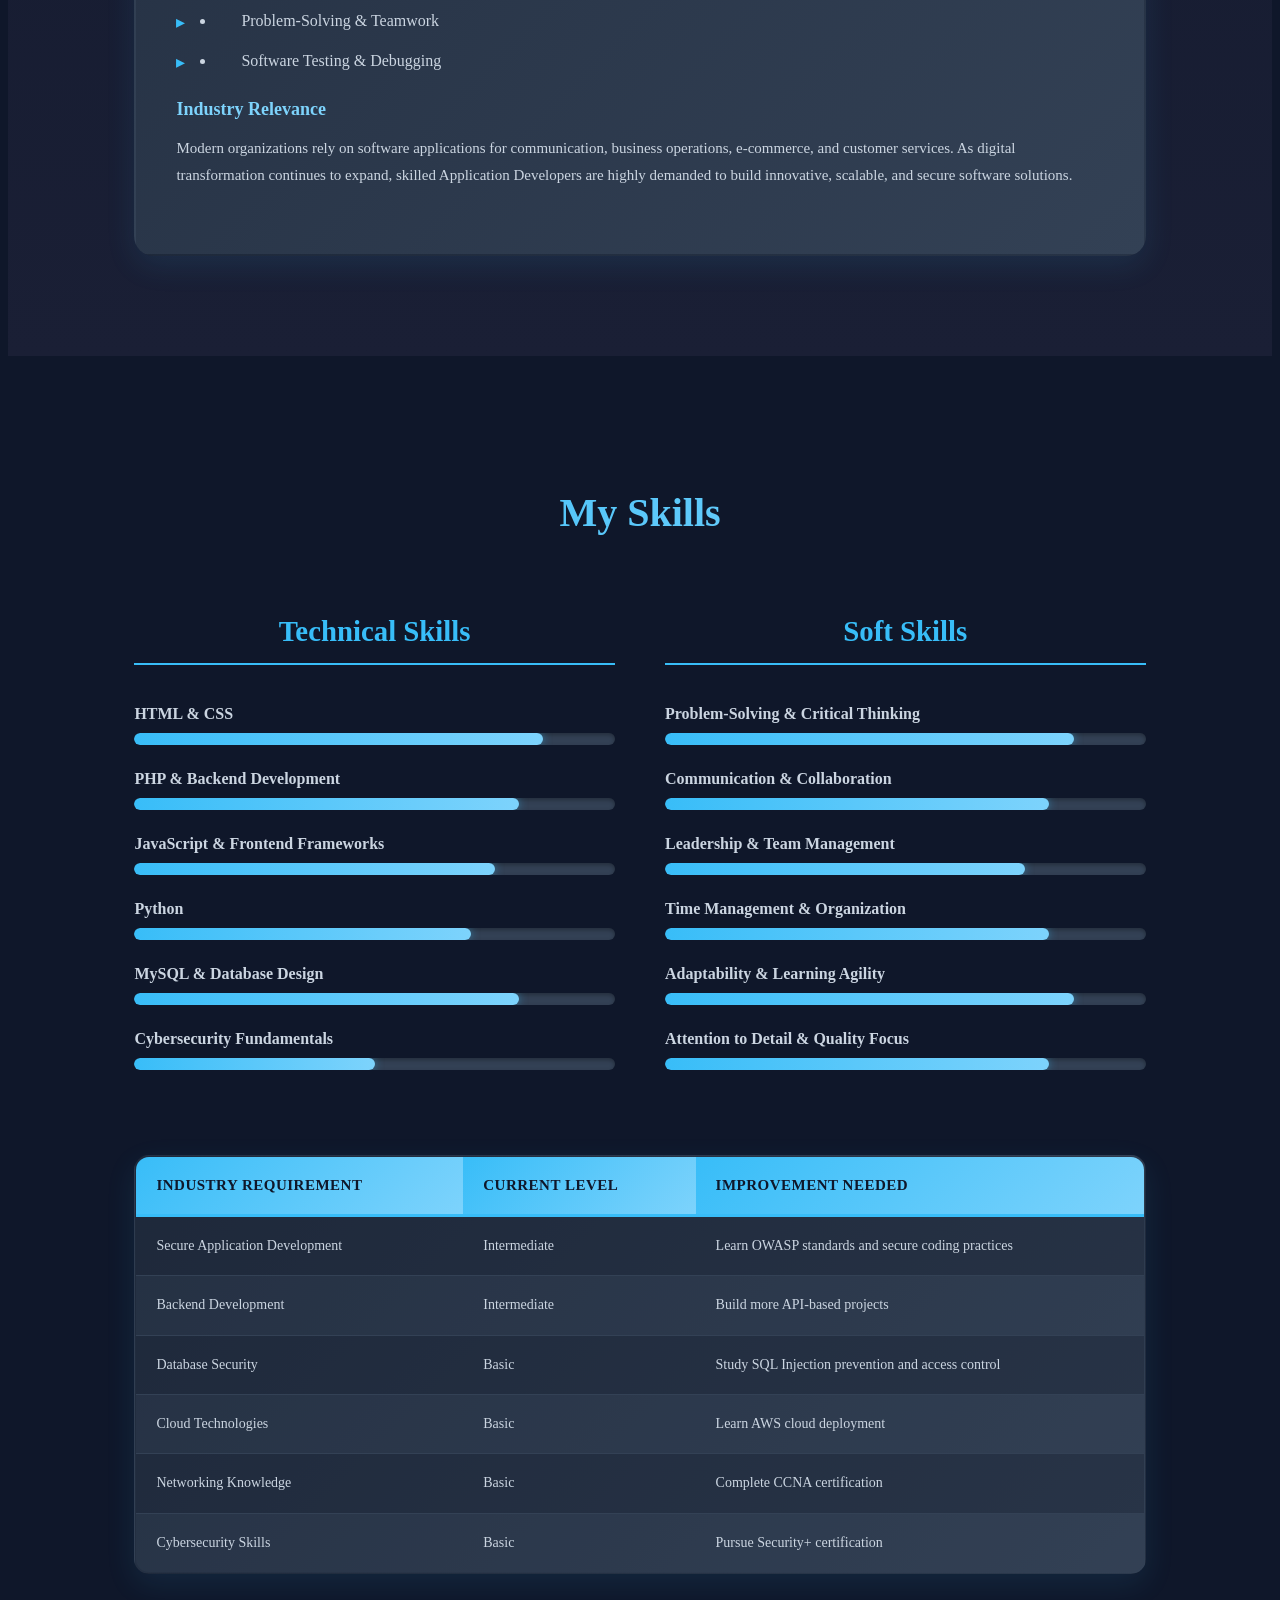
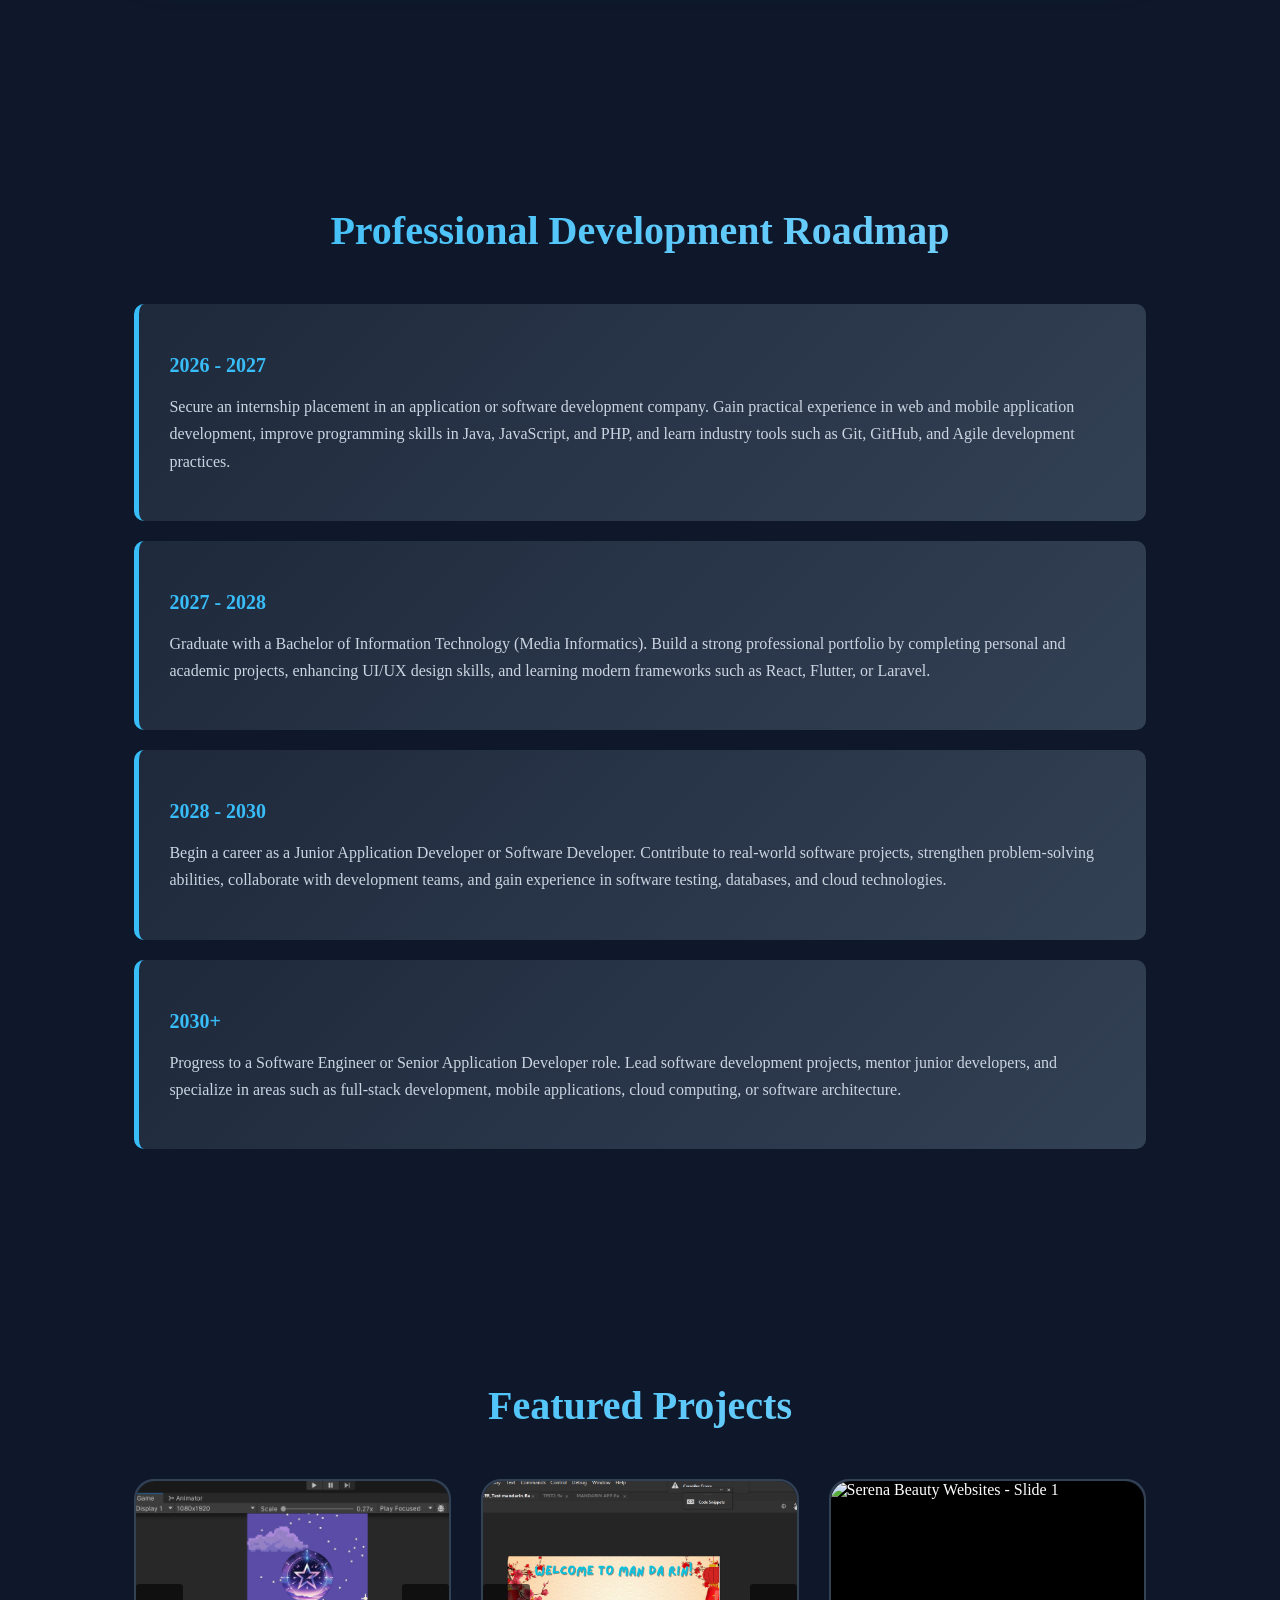
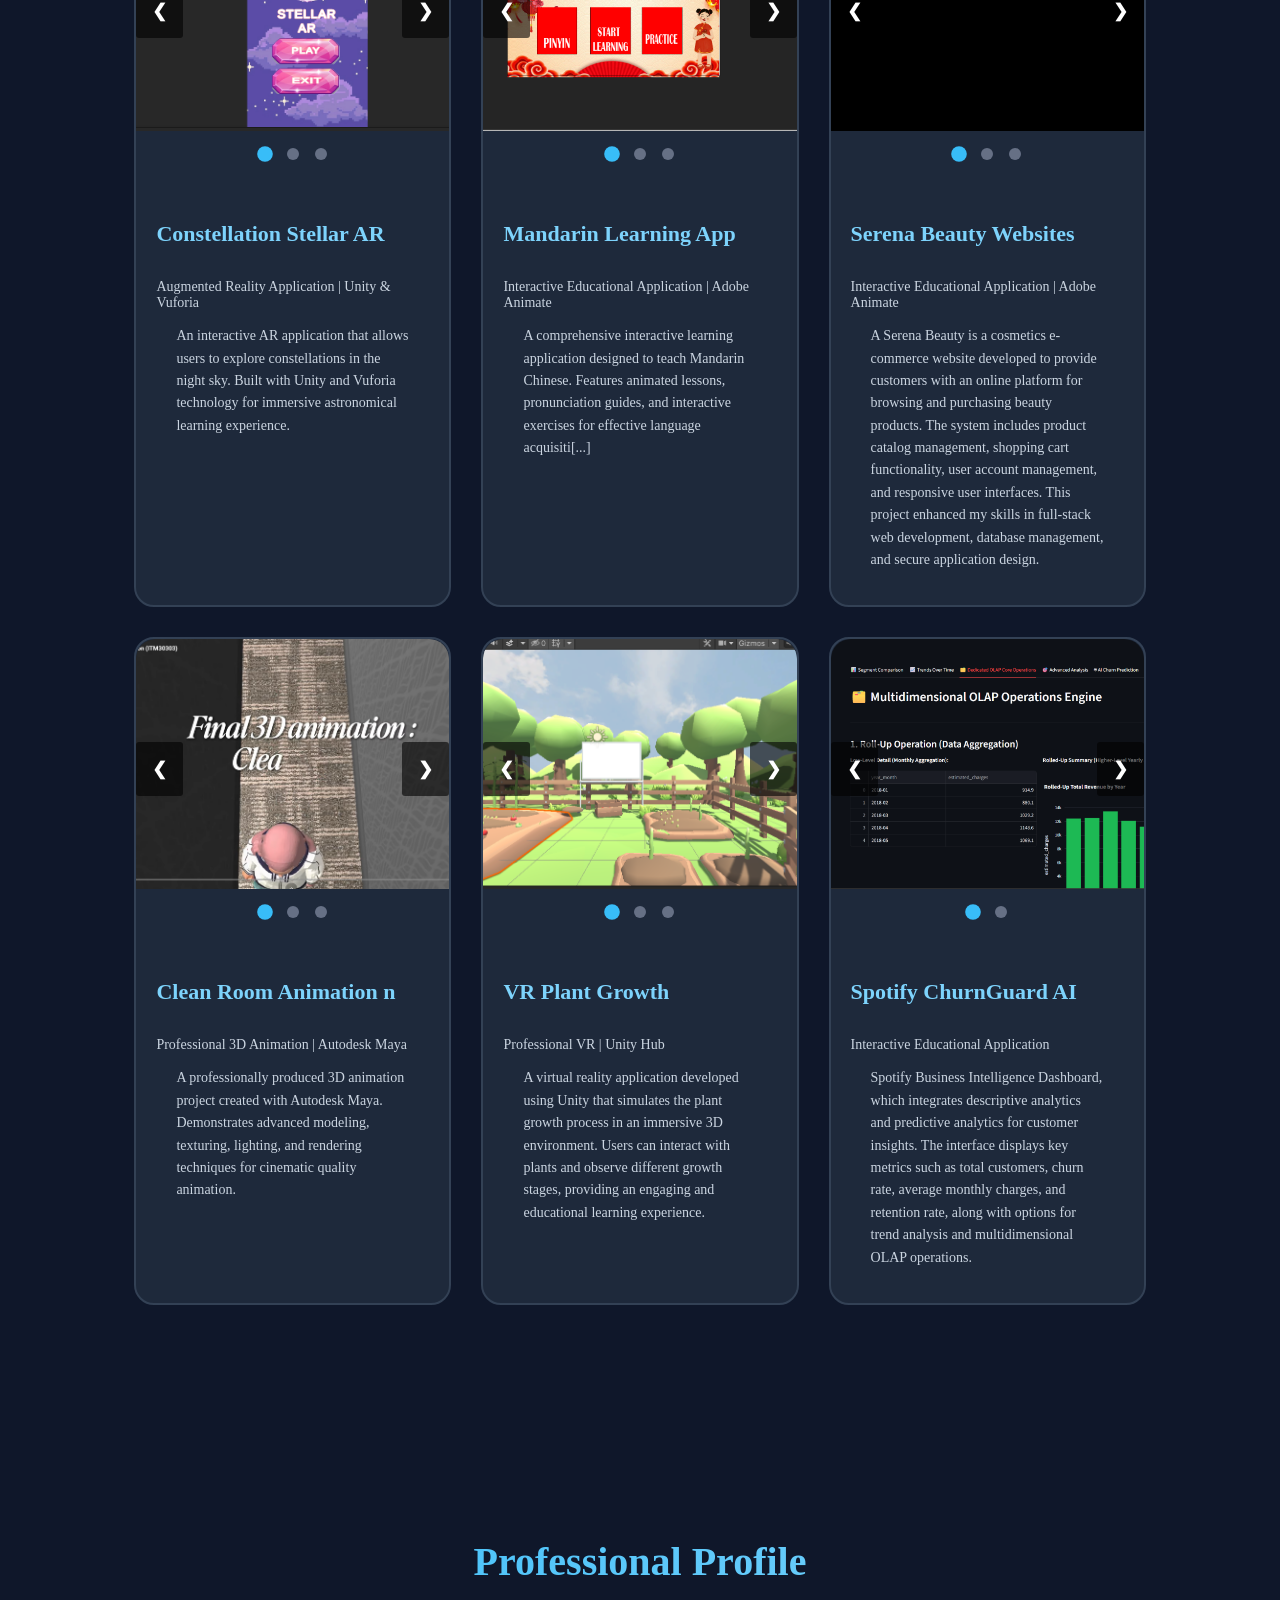
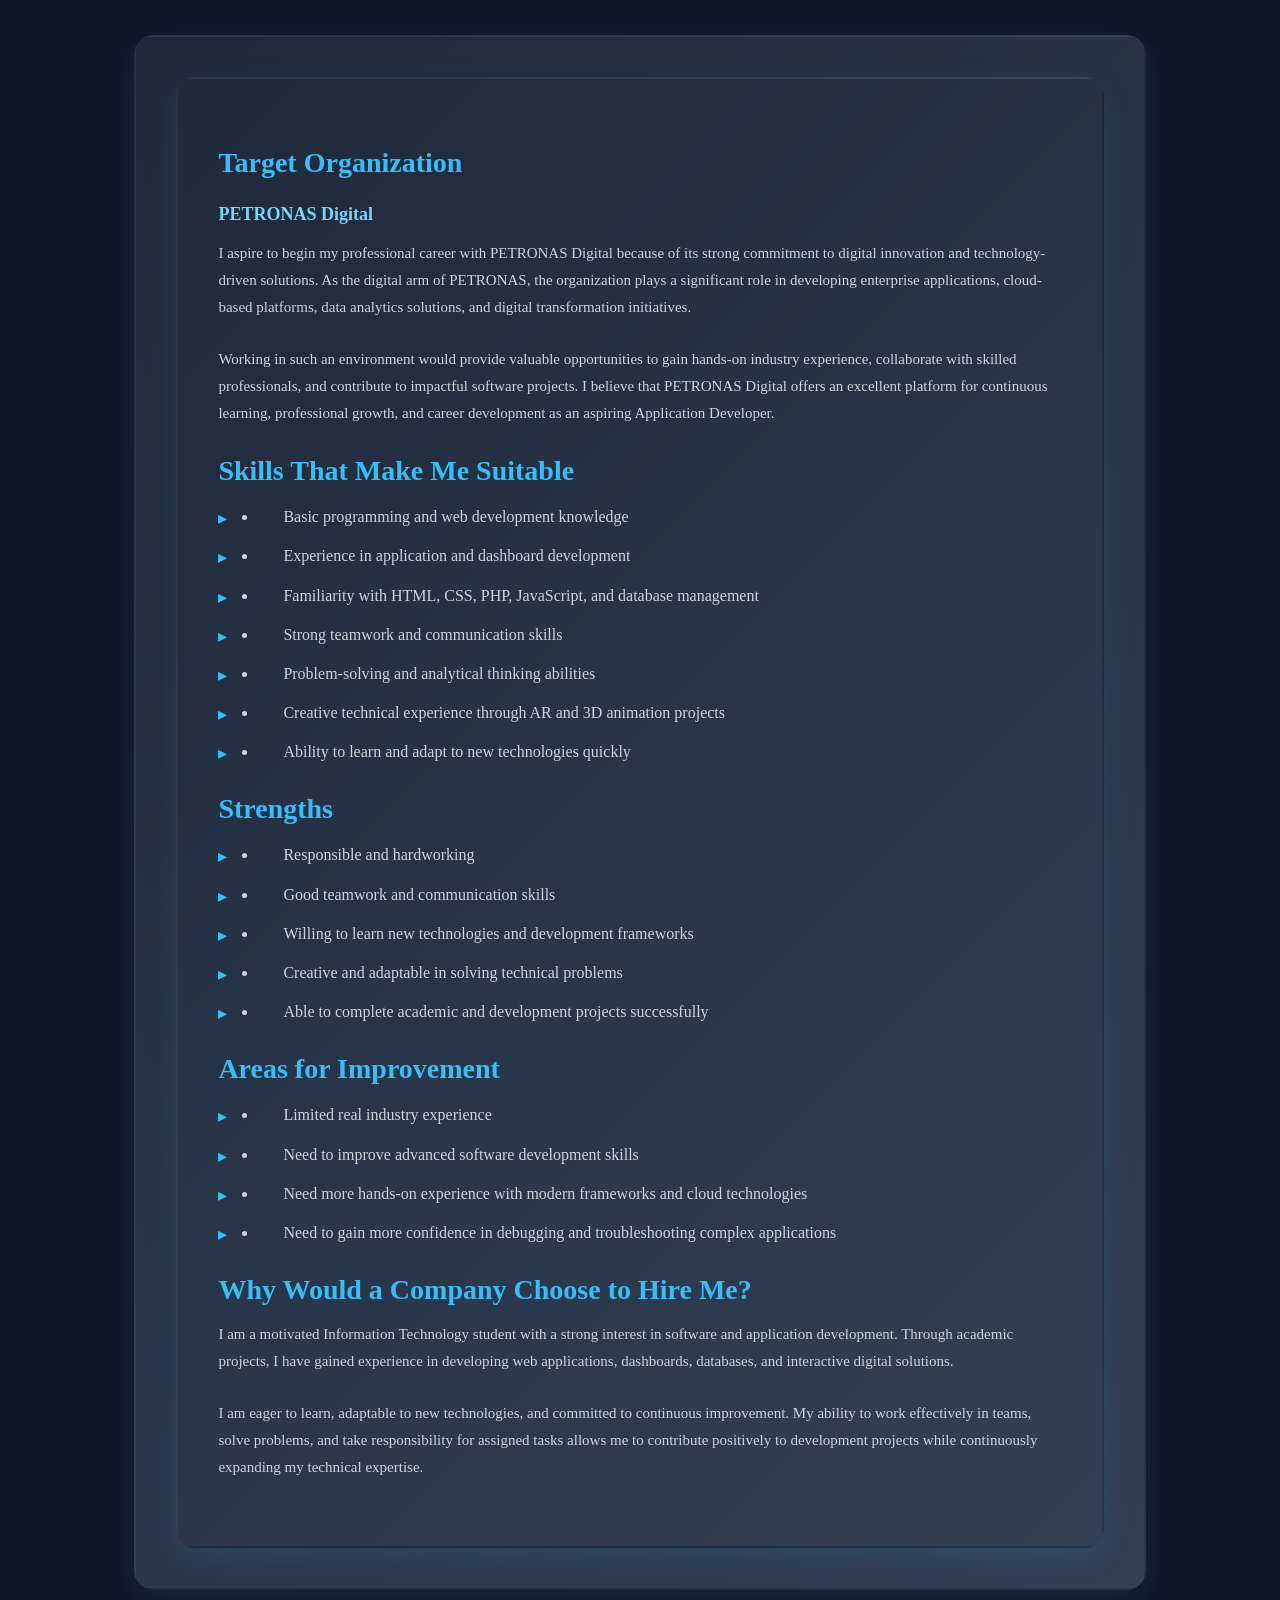
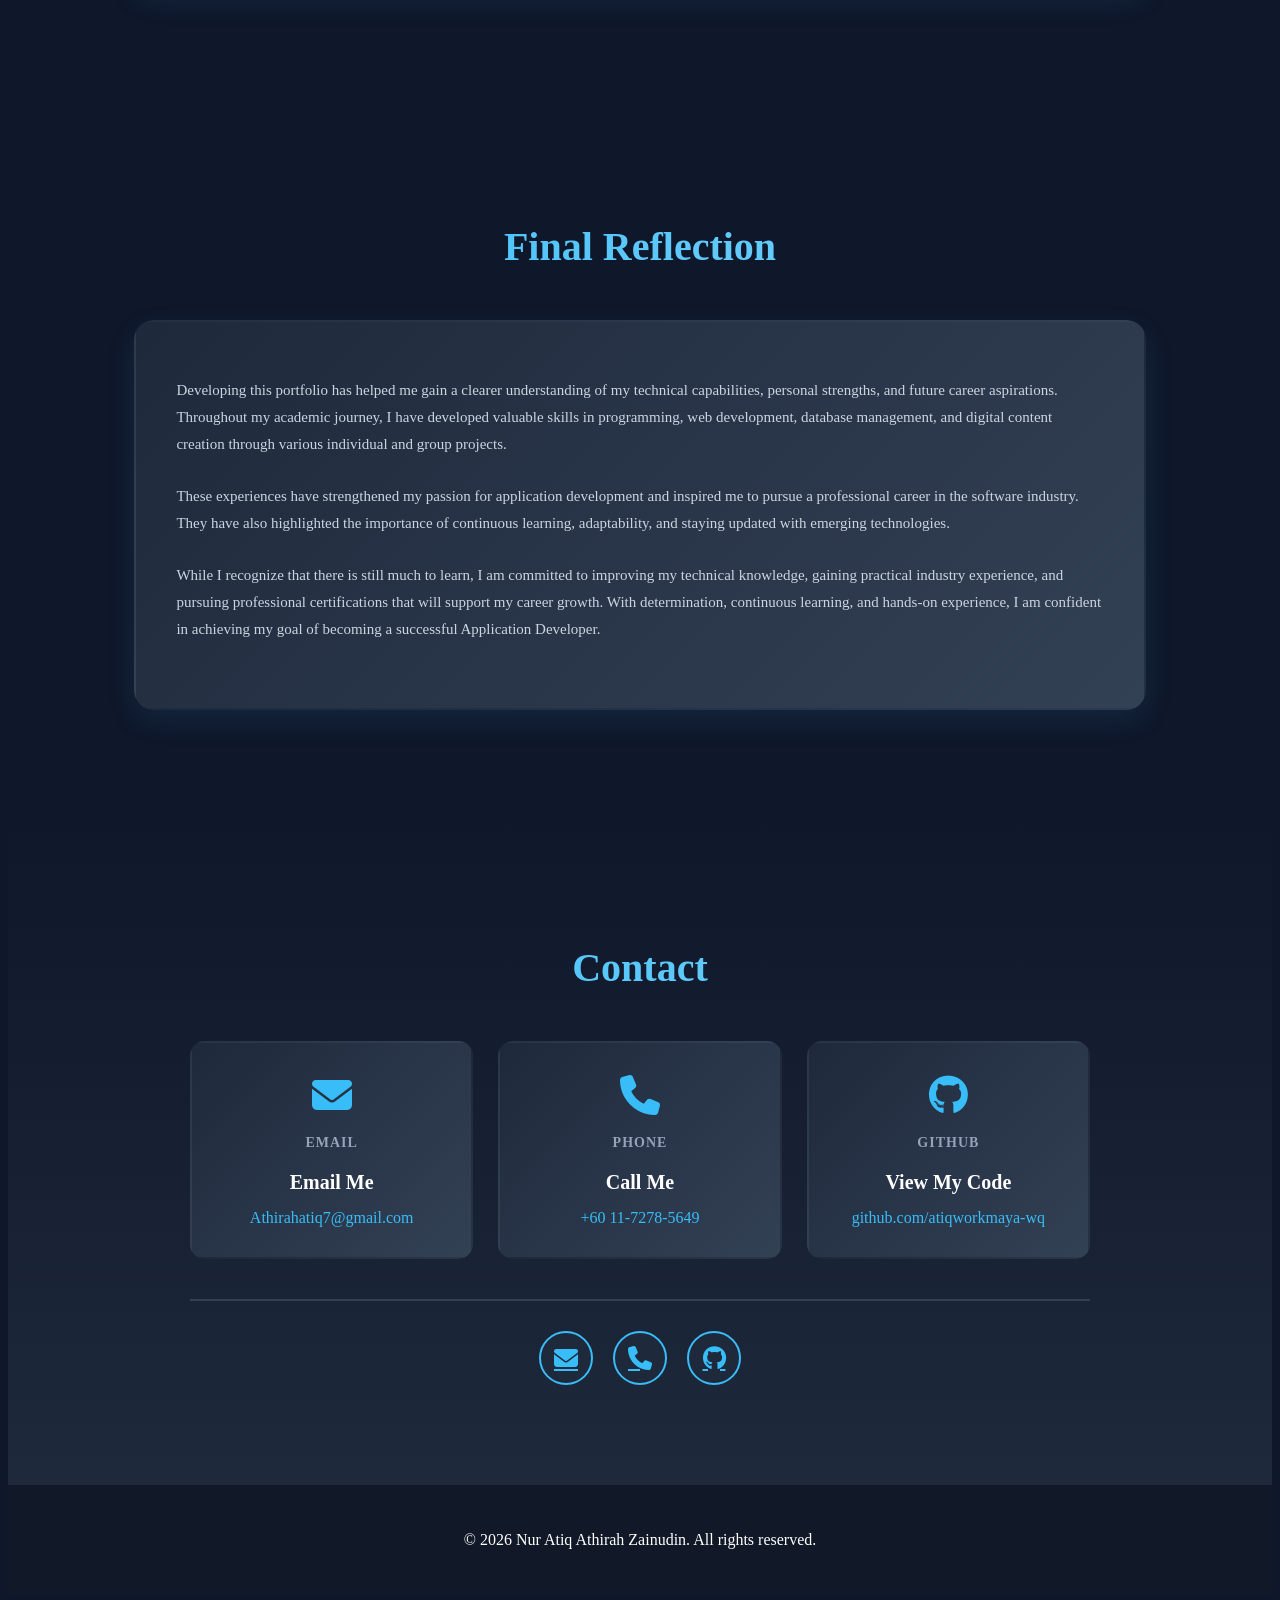
==== commit bb610da1: "Update index.html" ====
--- a/index.html
+++ b/index.html
@@ -29,7 +29,6 @@
 <a href="#about">About</a>
 <a href="#career">Career</a>
 <a href="#skills">Skills</a>
-    </div>
 <a href="#plan">Development Plan</a>
 <a href="#evidence">Projects</a>
 <a href="#reflection">Reflection</a>
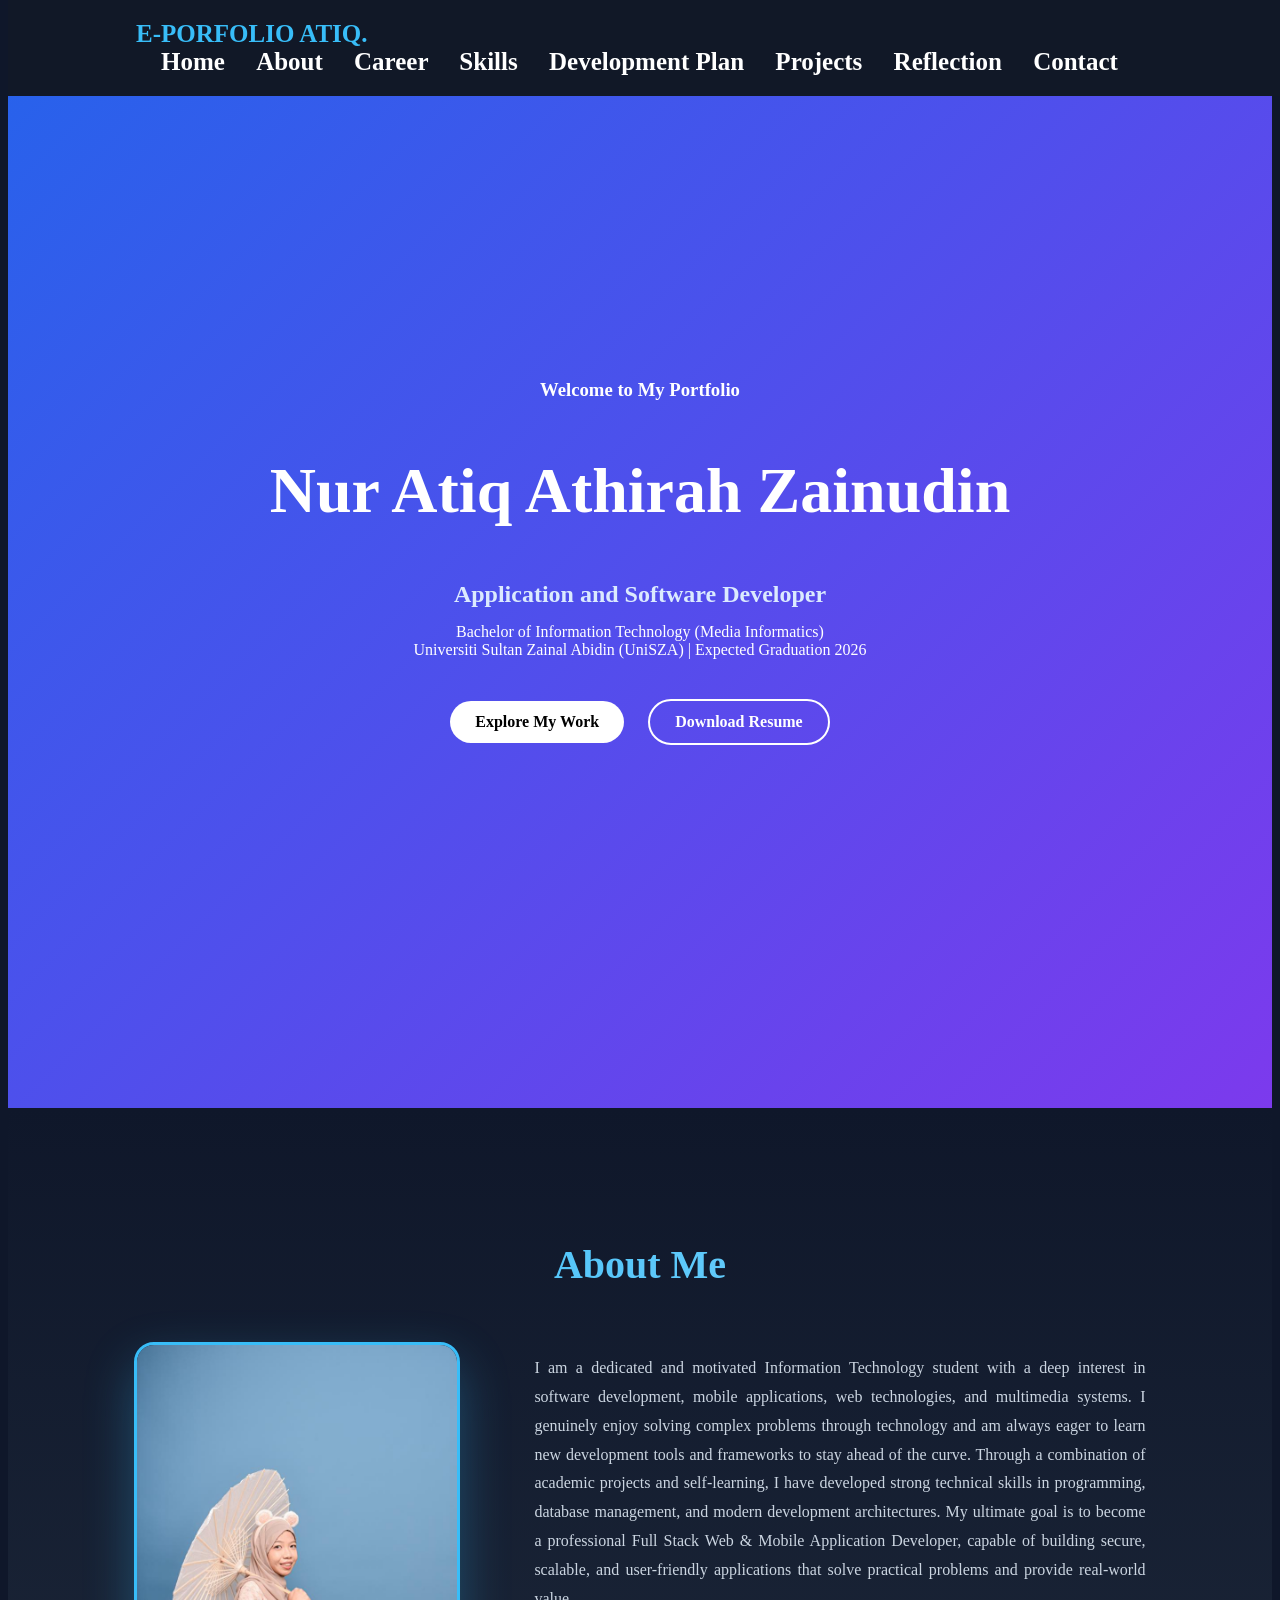
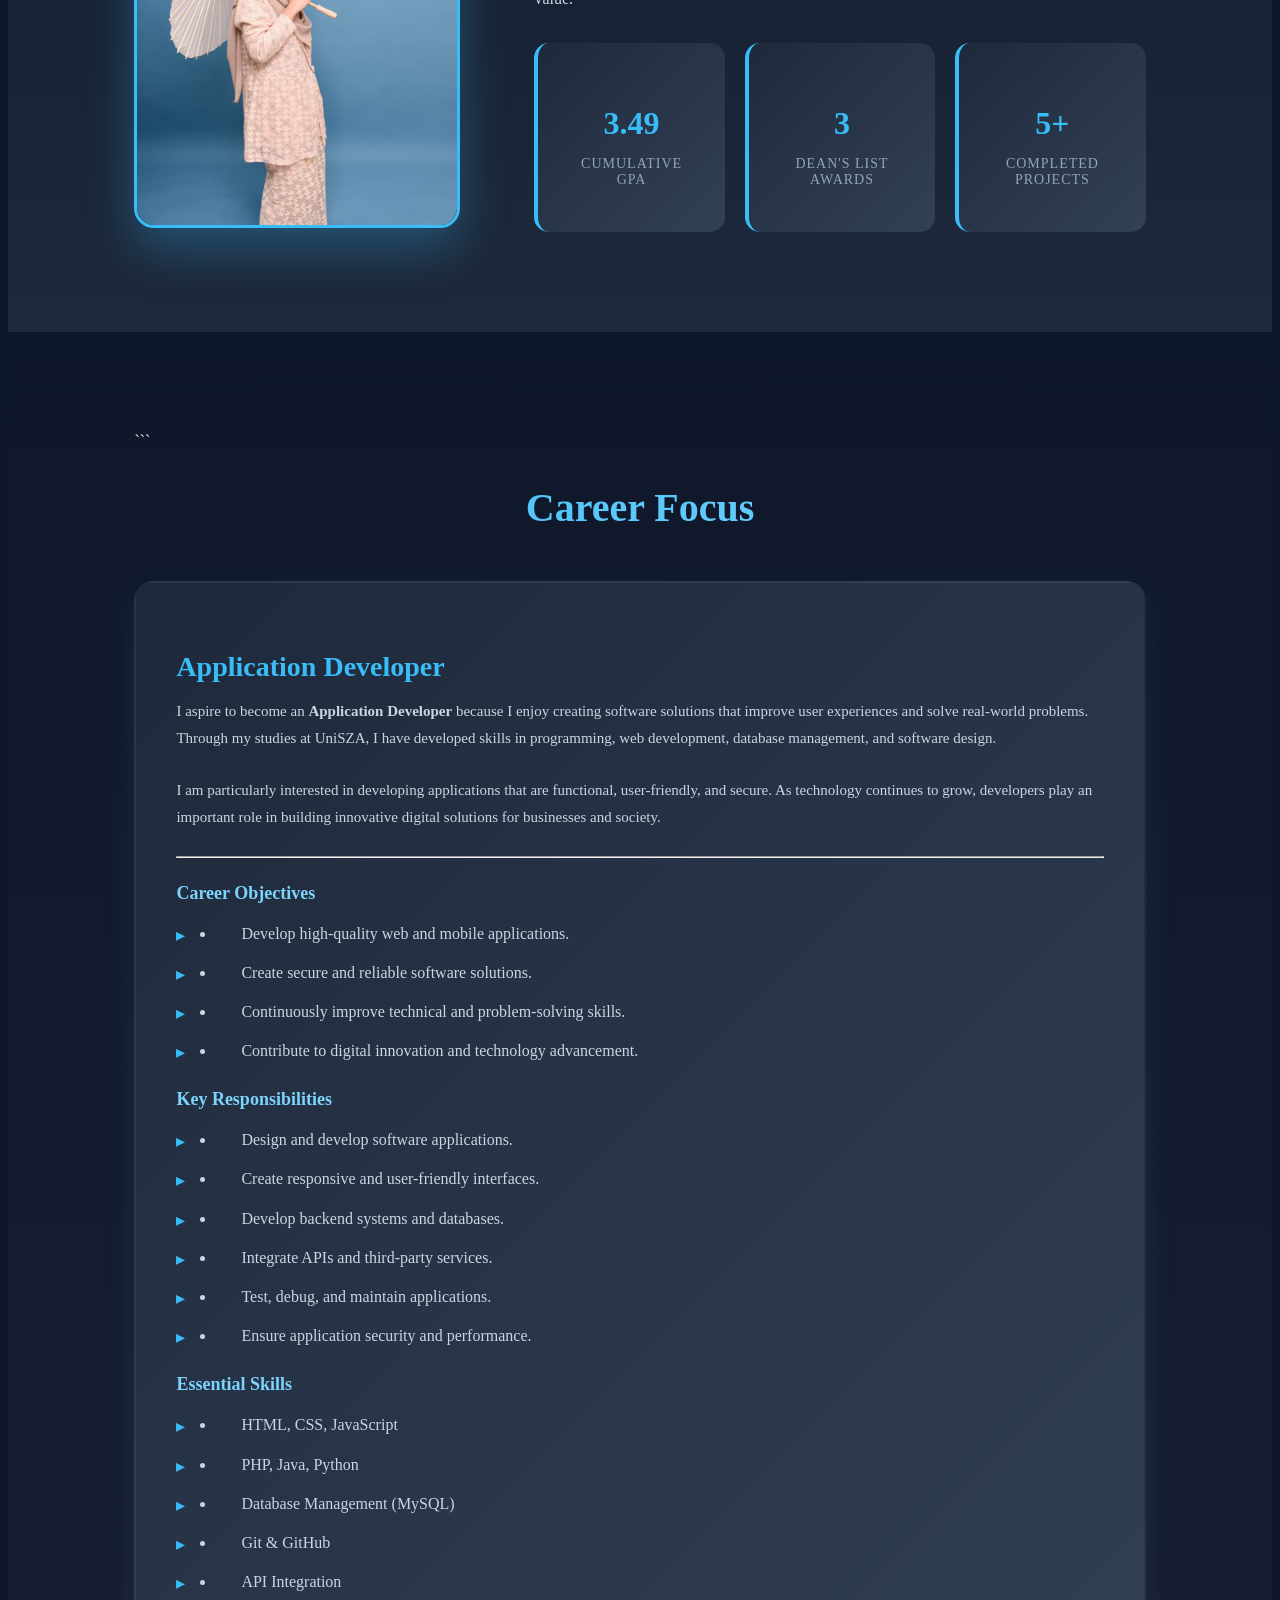
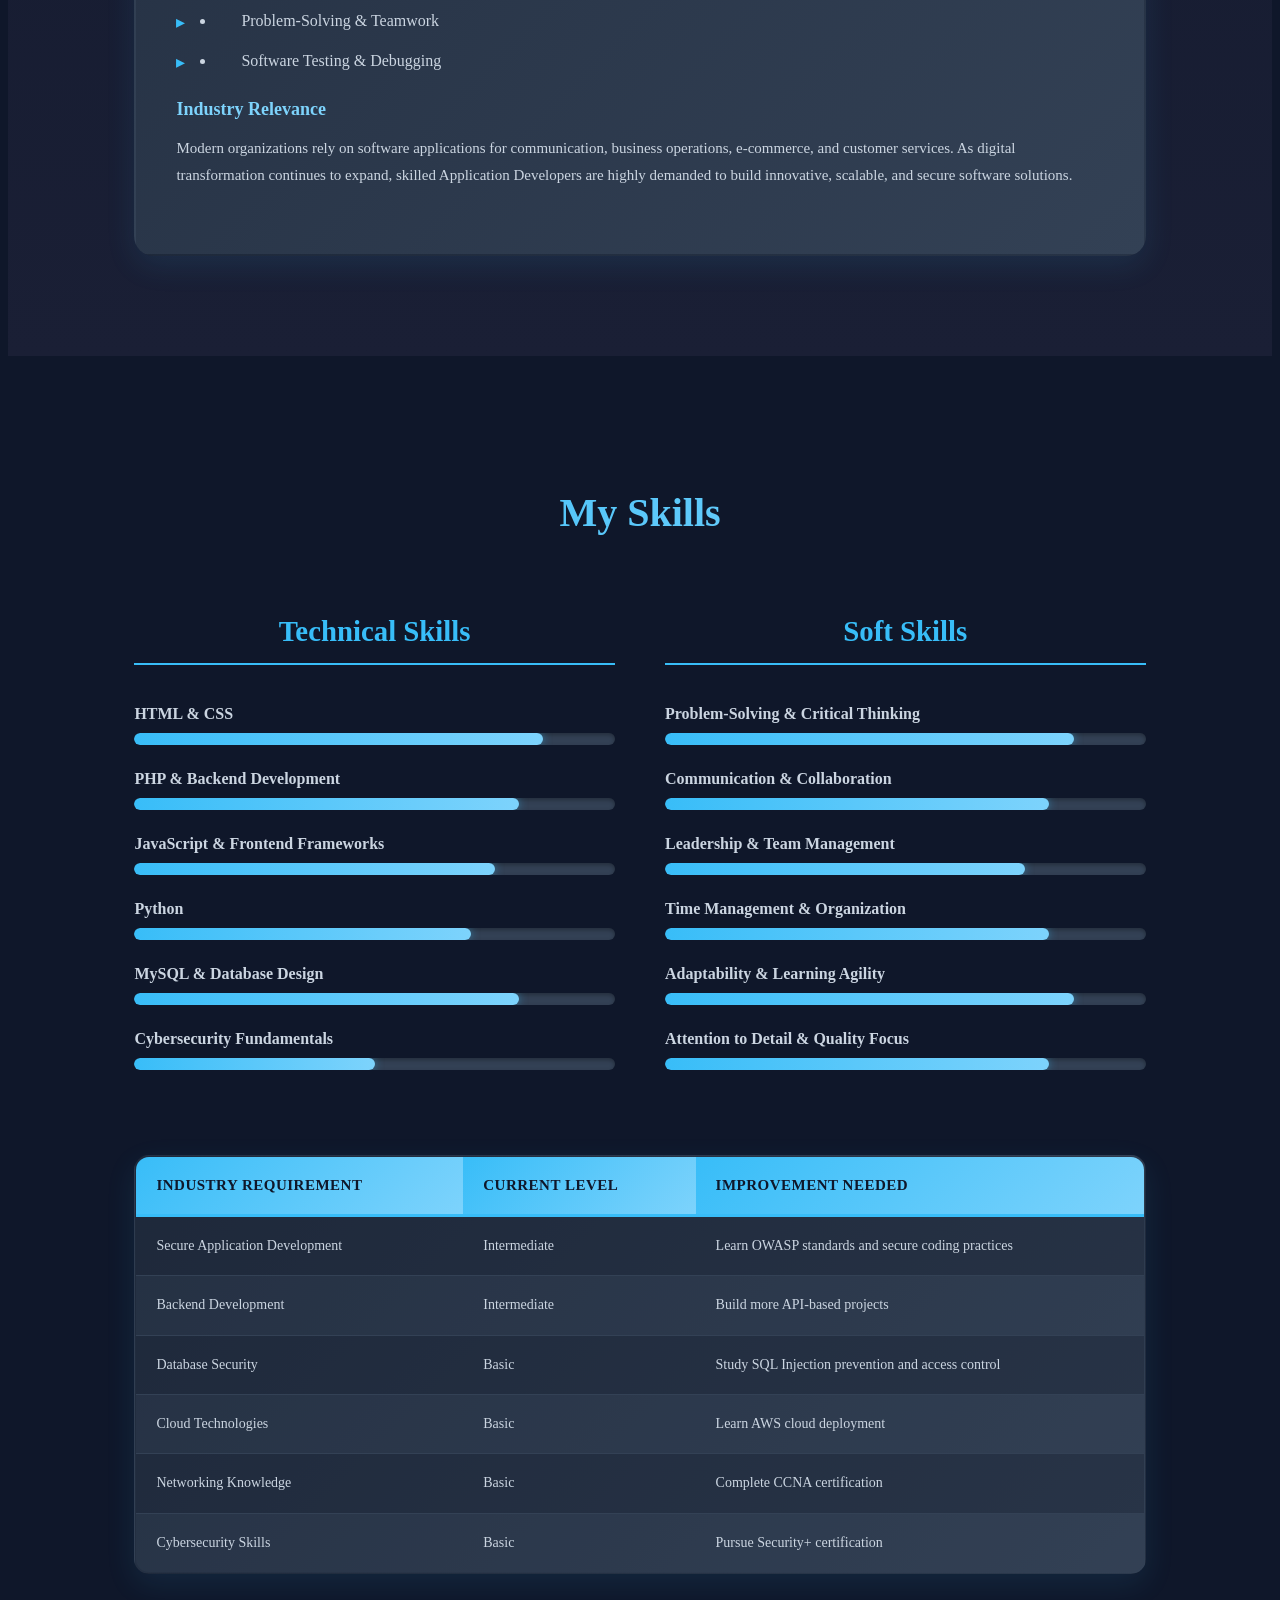
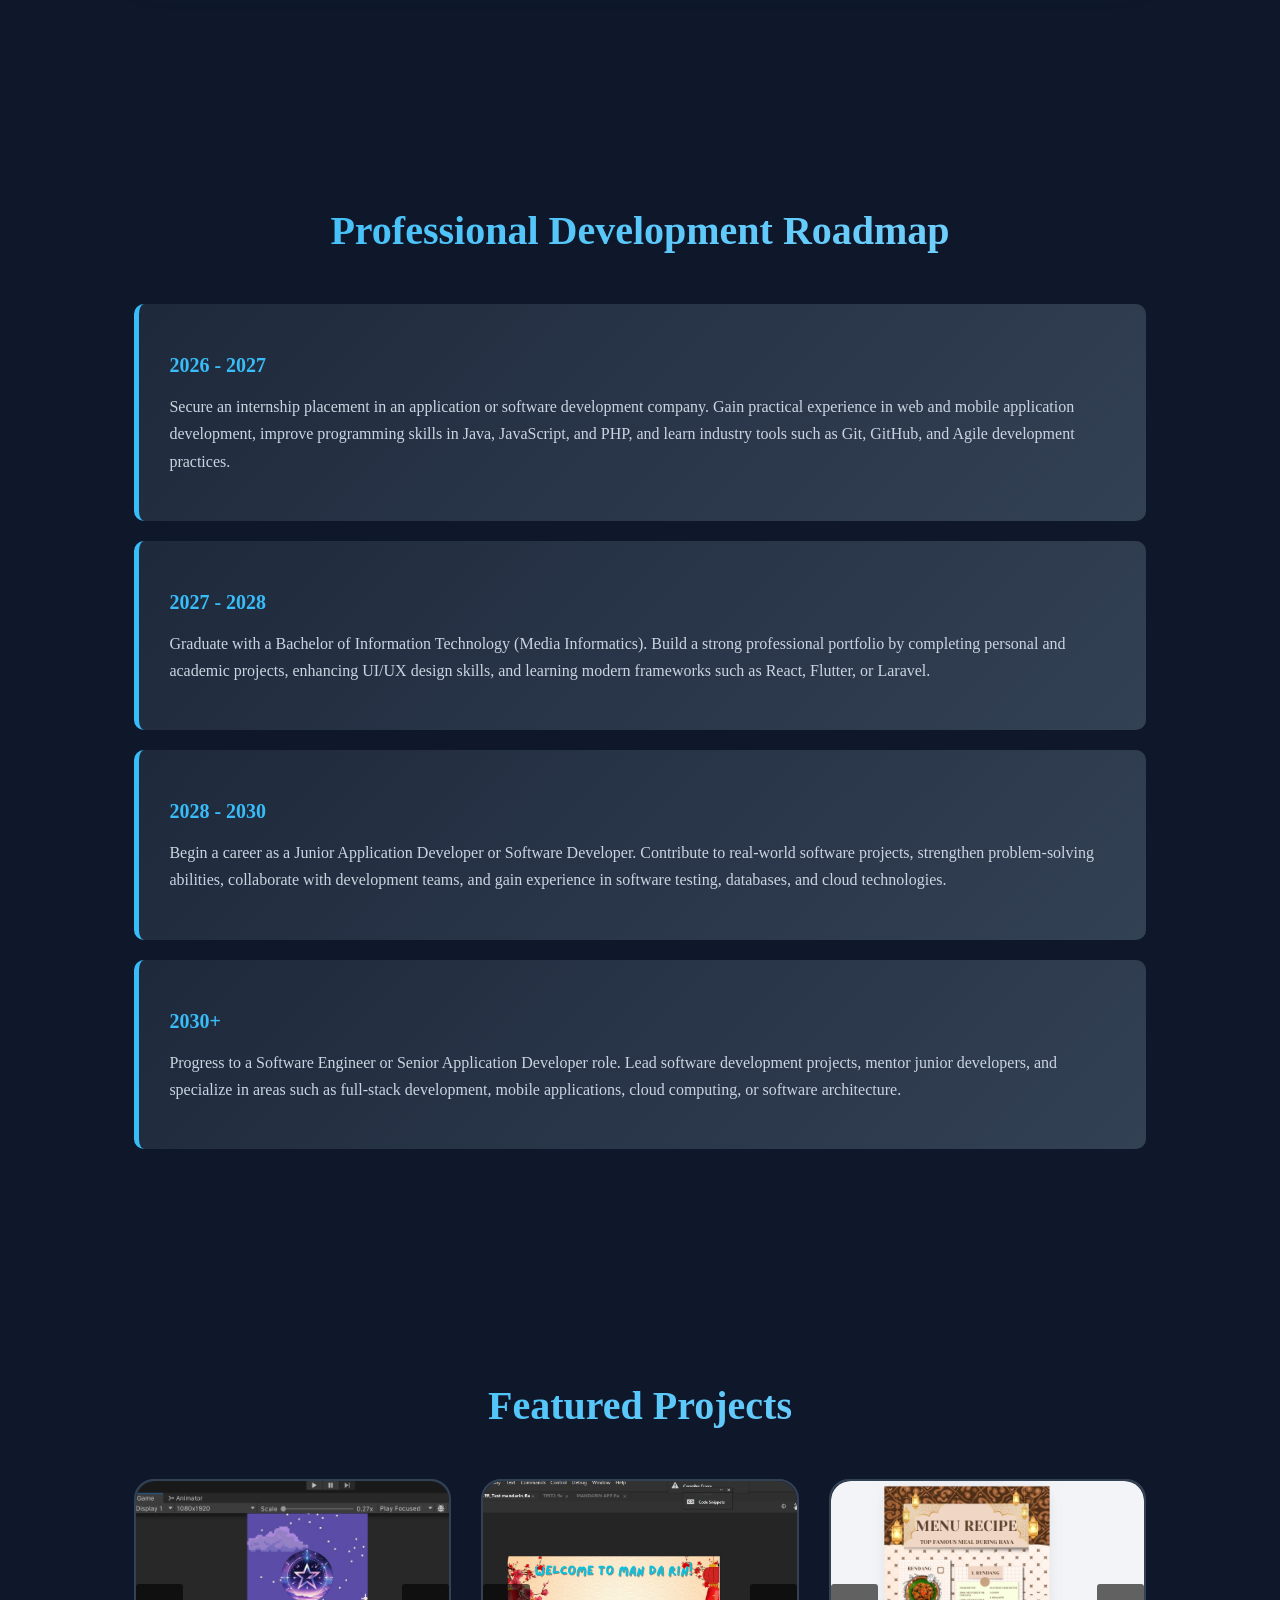
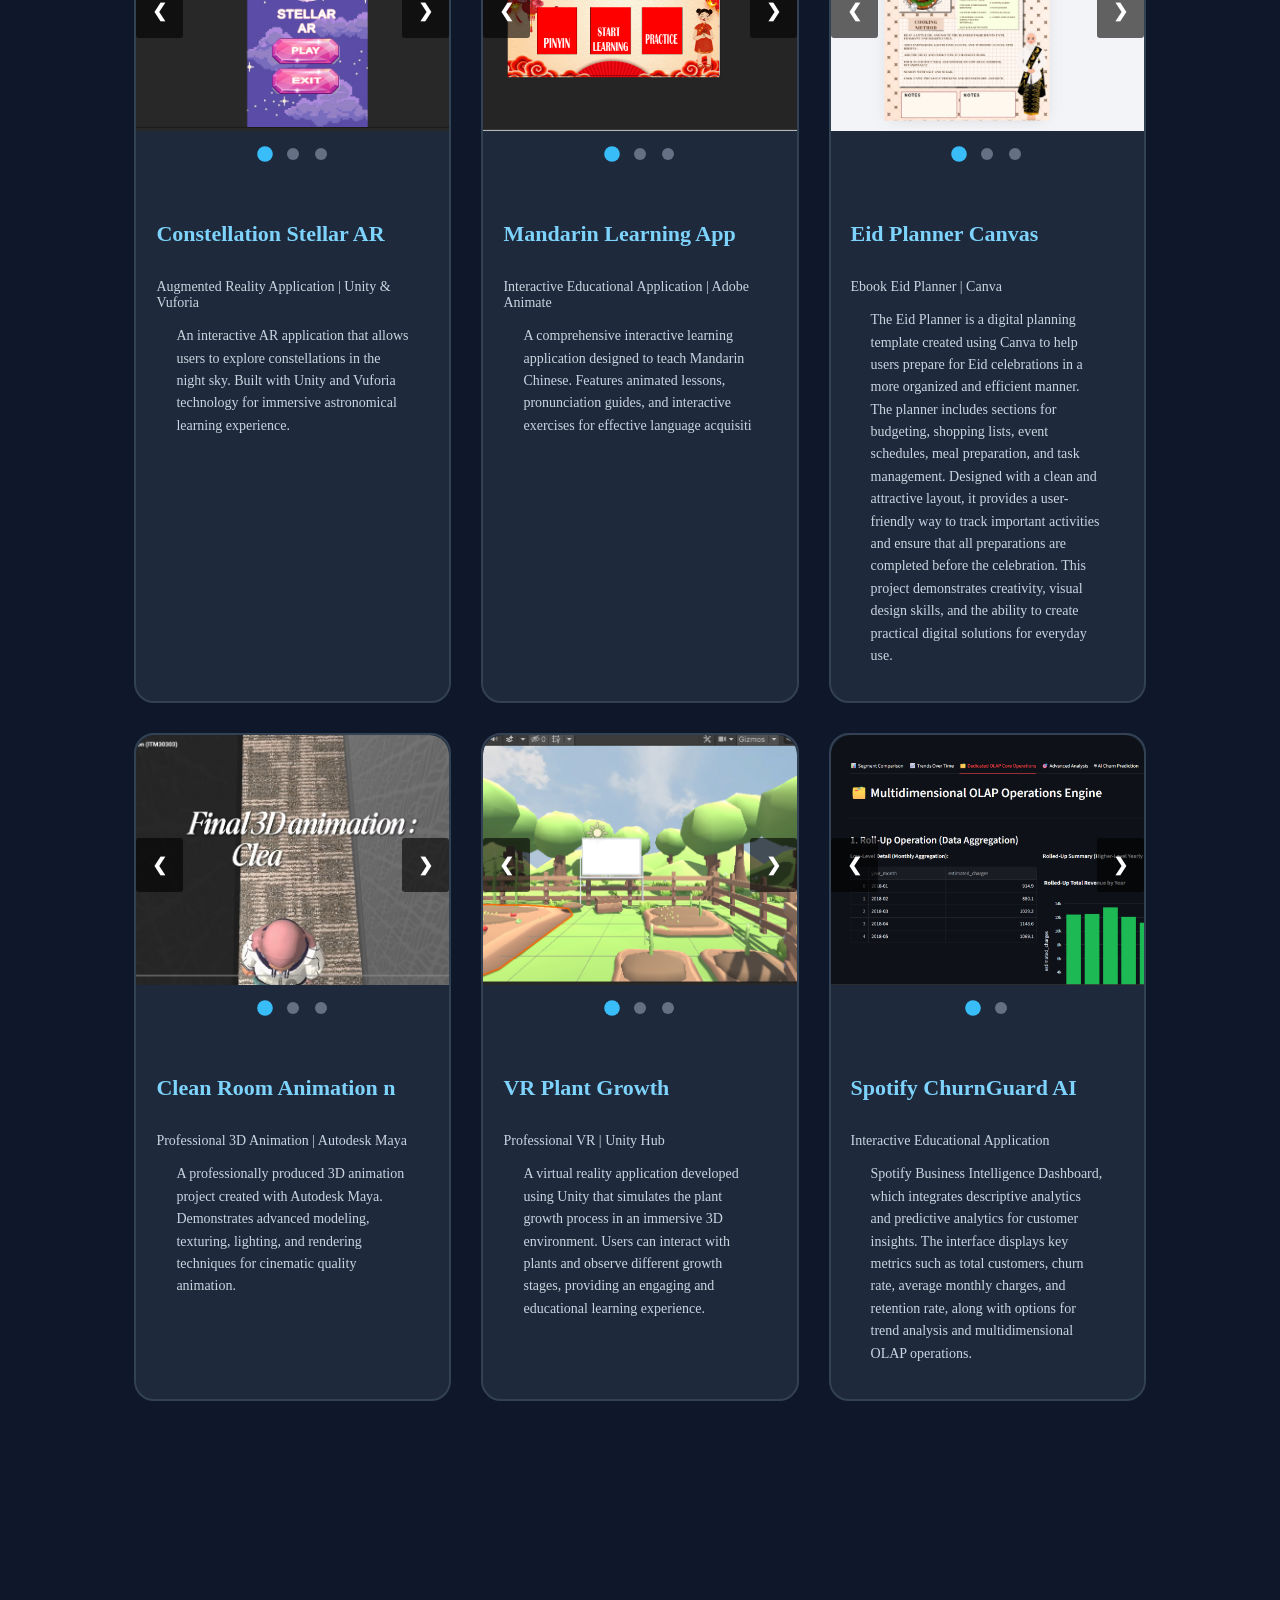
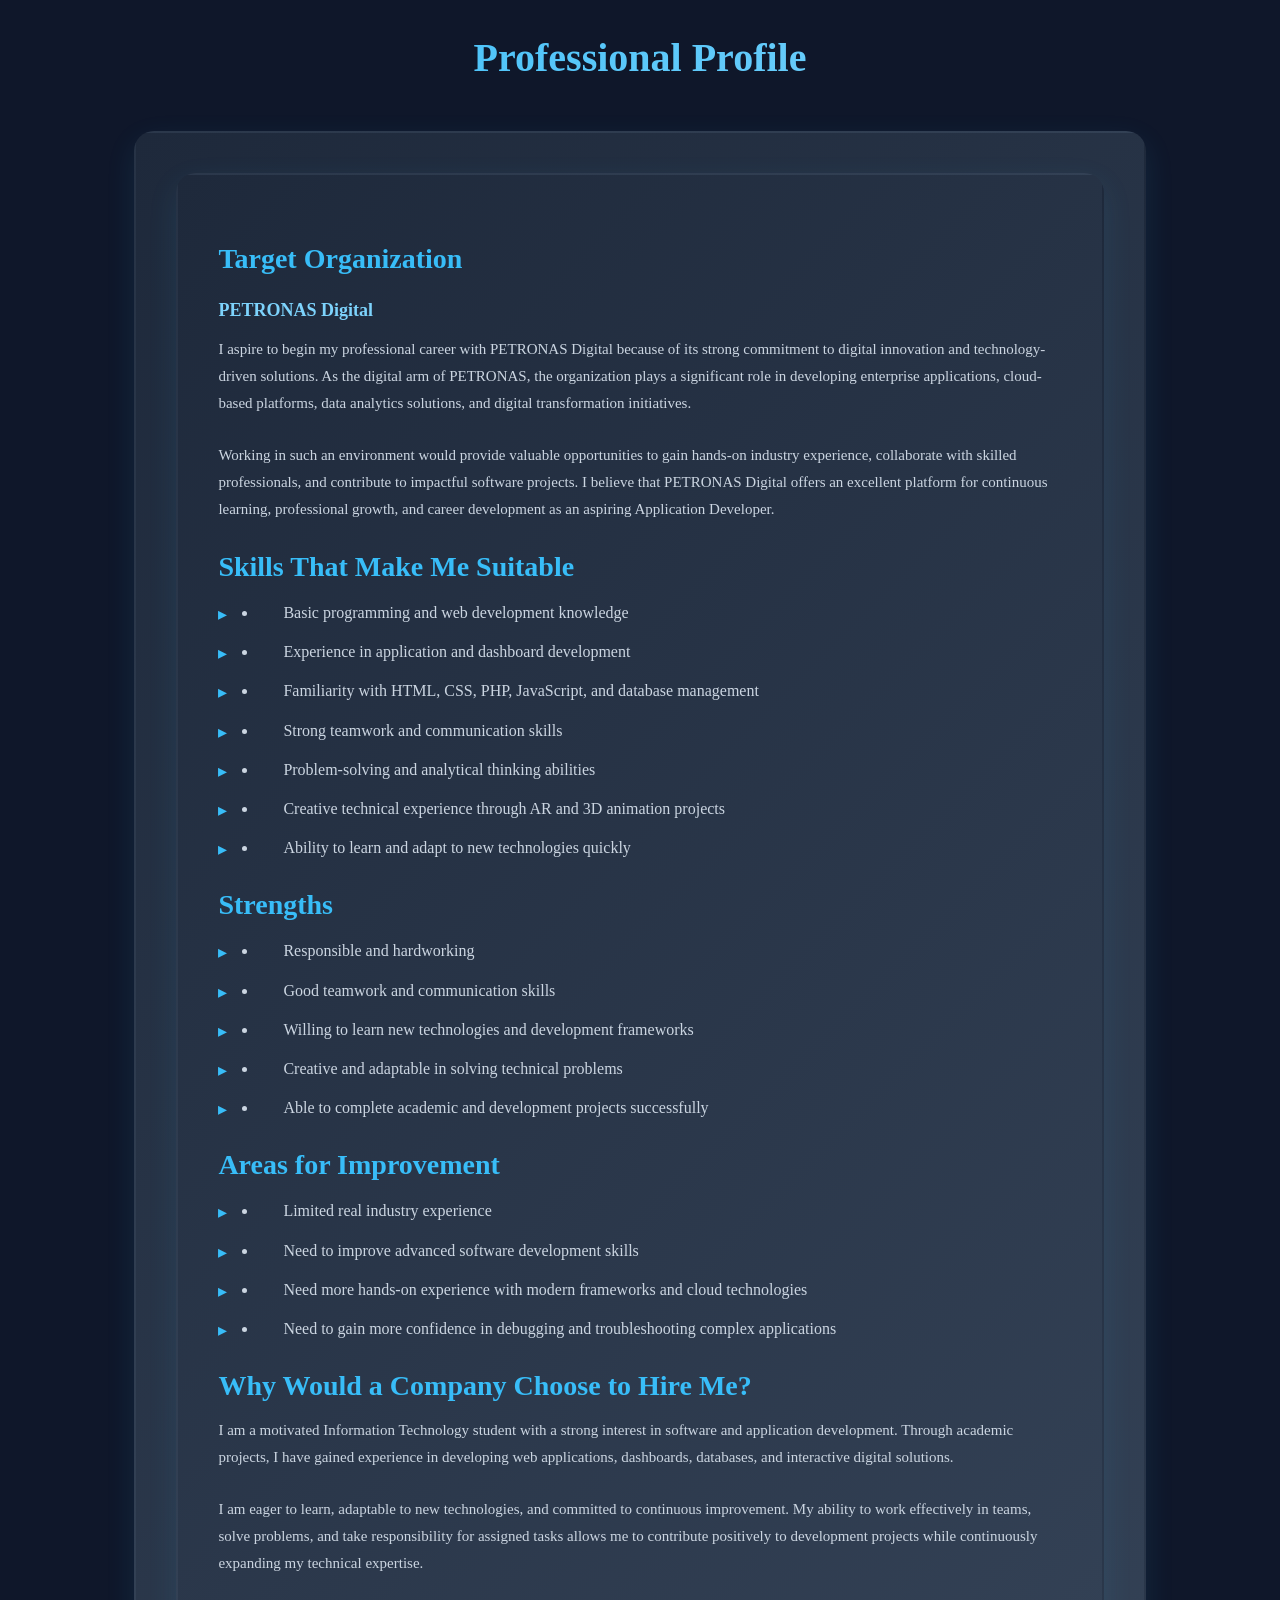
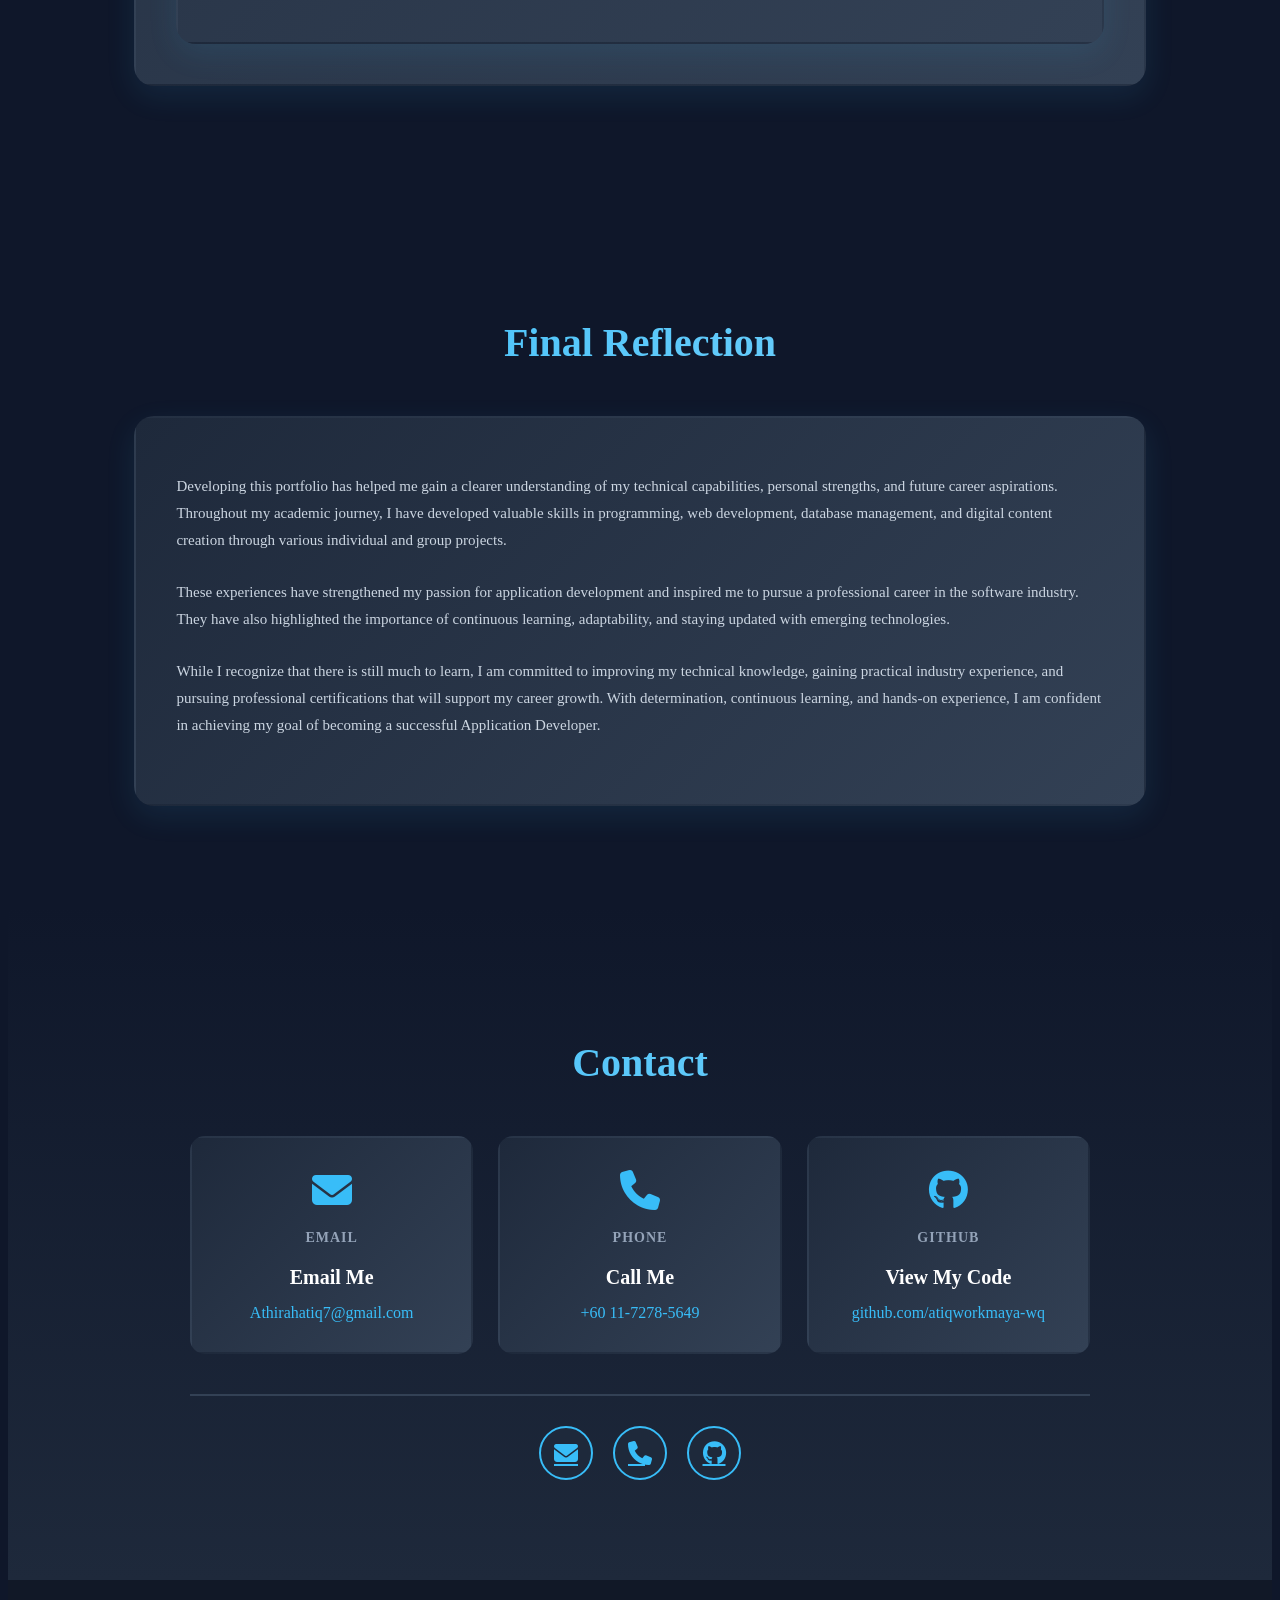
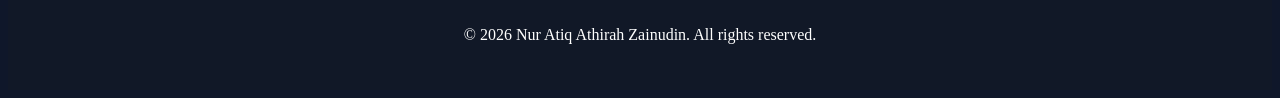
==== commit 0409b6ed: "Update index.html" ====
--- a/index.html
+++ b/index.html
@@ -426,7 +426,7 @@
 <h3>Mandarin Learning App</h3>
 <p>Interactive Educational Application | Adobe Animate</p>
 <div class="project-info">
-<p>A comprehensive interactive learning application designed to teach Mandarin Chinese. Features animated lessons, pronunciation guides, and interactive exercises for effective language acquisiti[...]
+<p>A comprehensive interactive learning application designed to teach Mandarin Chinese. Features animated lessons, pronunciation guides, and interactive exercises for effective language acquisiti
 </div>
 
 </div>
@@ -437,15 +437,15 @@
 <div class="slideshow-container">
 
 <div class="slide fade">
-<img src="images/project2.jpg" alt="Serena Beauty Websites - Slide 1">
-</div>
-
-<div class="slide fade">
-<img src="images/project2-slide2.jpg" alt="Serena Beauty Websites - Slide 2">
-</div>
-
-<div class="slide fade">
-<img src="images/project2-slide3.jpg" alt="Serena Beauty Websites - Slide 3">
+<img src="e2.png" alt="Eid Planner Canva - Slide 1">
+</div>
+
+<div class="slide fade">
+<img src="e1.png" alt="Eid Planner Canva - Slide 2">
+</div>
+
+<div class="slide fade">
+<img src="e3.png" alt="Eid Planner Canva - Slide 3">
 </div>
 
   
@@ -462,10 +462,10 @@
 <span class="dot" onclick="currentSlide(3, this)"></span>
 </div>
 
-<h3>Serena Beauty Websites </h3>
-<p>Interactive Educational Application | Adobe Animate</p>
+<h3>Eid Planner Canvas </h3>
+<p>Ebook Eid Planner | Canva</p>
 <div class="project-info">
-<p>A Serena Beauty is a cosmetics e-commerce website developed to provide customers with an online platform for browsing and purchasing beauty products. The system includes product catalog management, shopping cart functionality, user account management, and responsive user interfaces. This project enhanced my skills in full-stack web development, database management, and secure application design.
+<p>The Eid Planner is a digital planning template created using Canva to help users prepare for Eid celebrations in a more organized and efficient manner. The planner includes sections for budgeting, shopping lists, event schedules, meal preparation, and task management. Designed with a clean and attractive layout, it provides a user-friendly way to track important activities and ensure that all preparations are completed before the celebration. This project demonstrates creativity, visual design skills, and the ability to create practical digital solutions for everyday use.
 </div>
 
 </div>
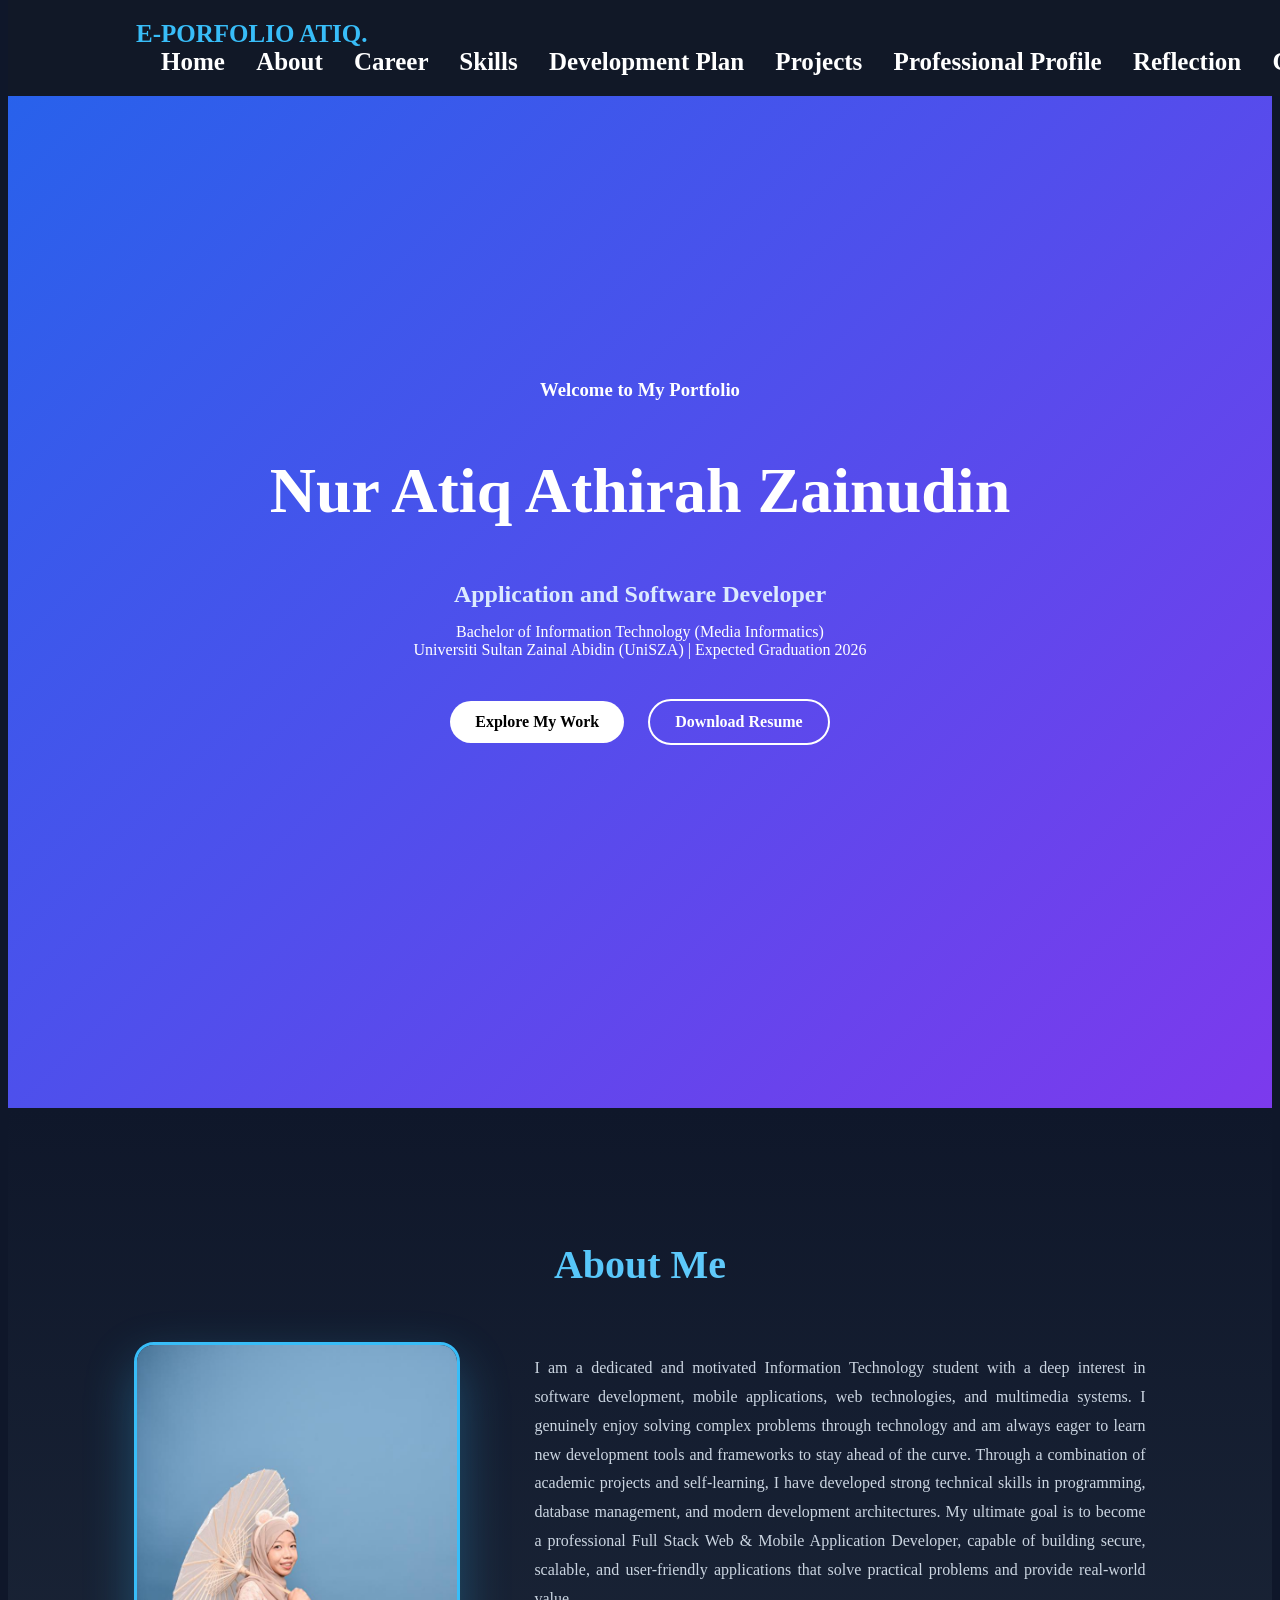
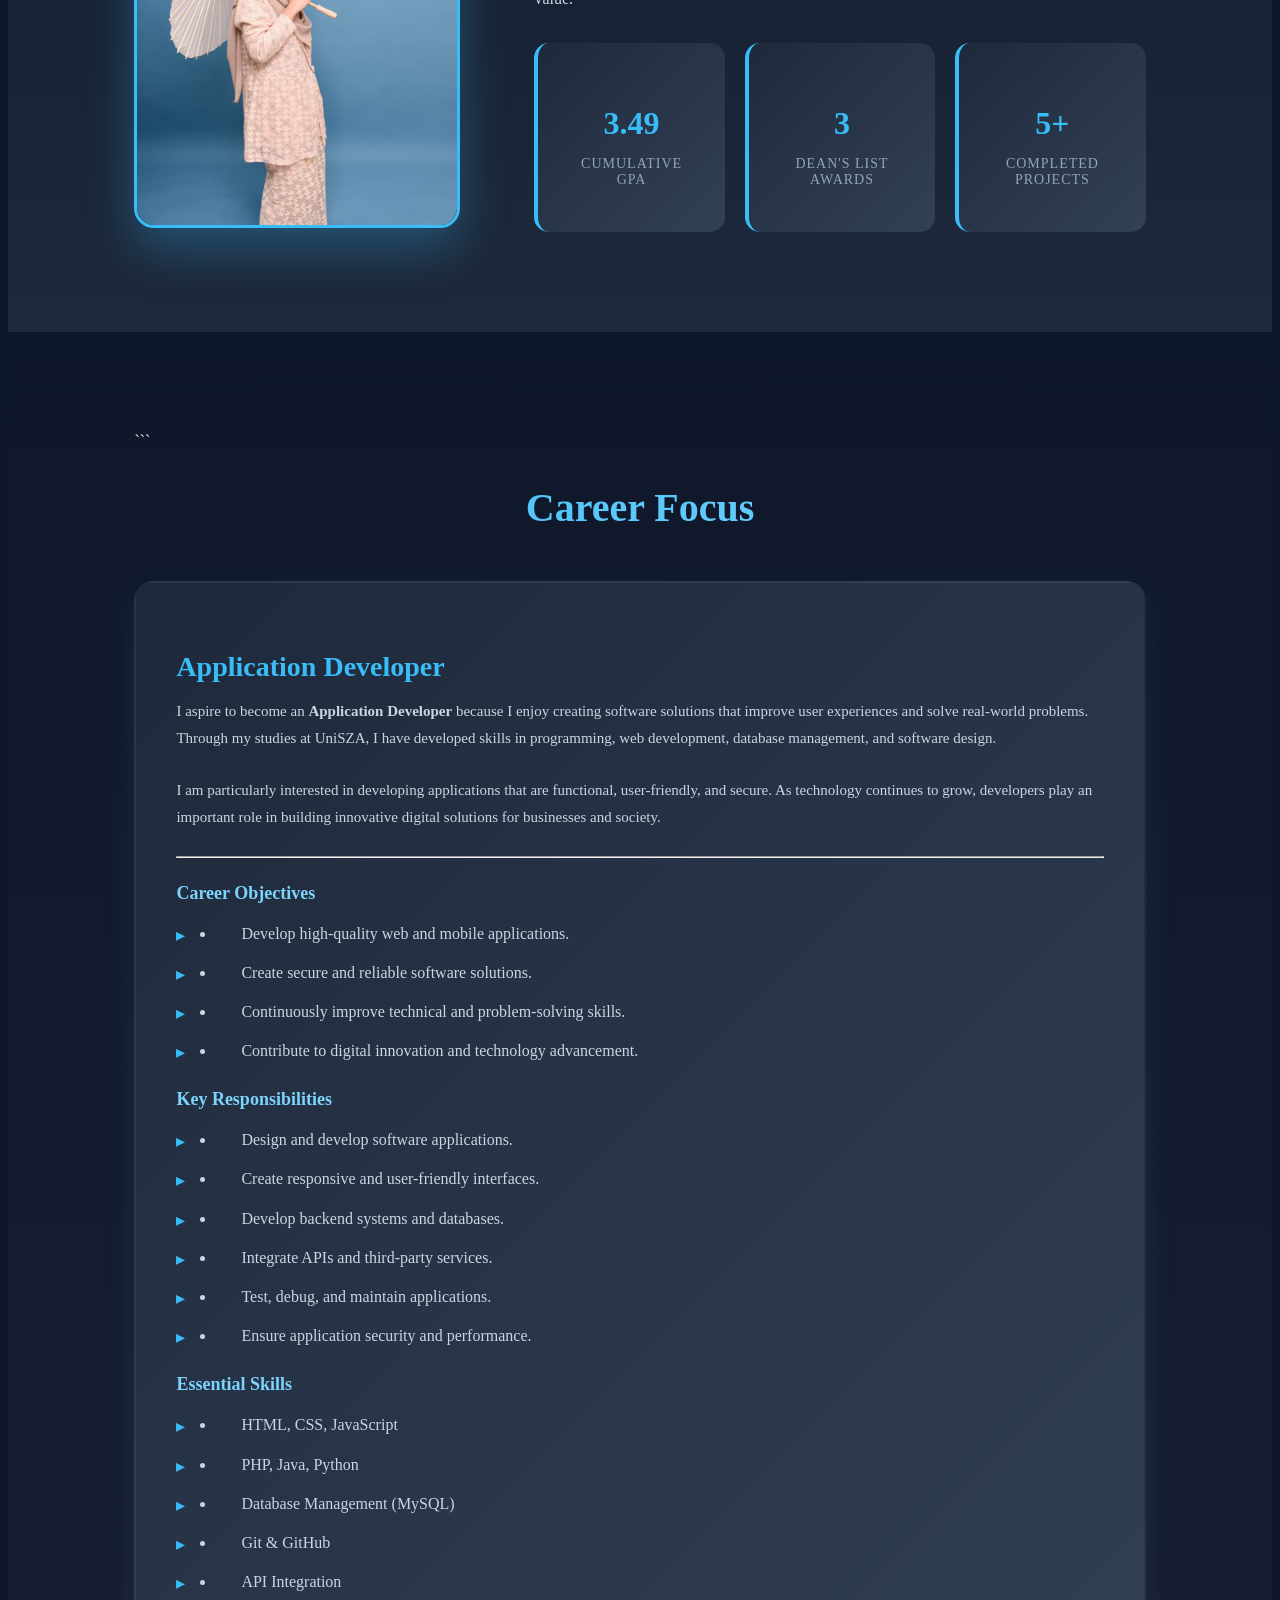
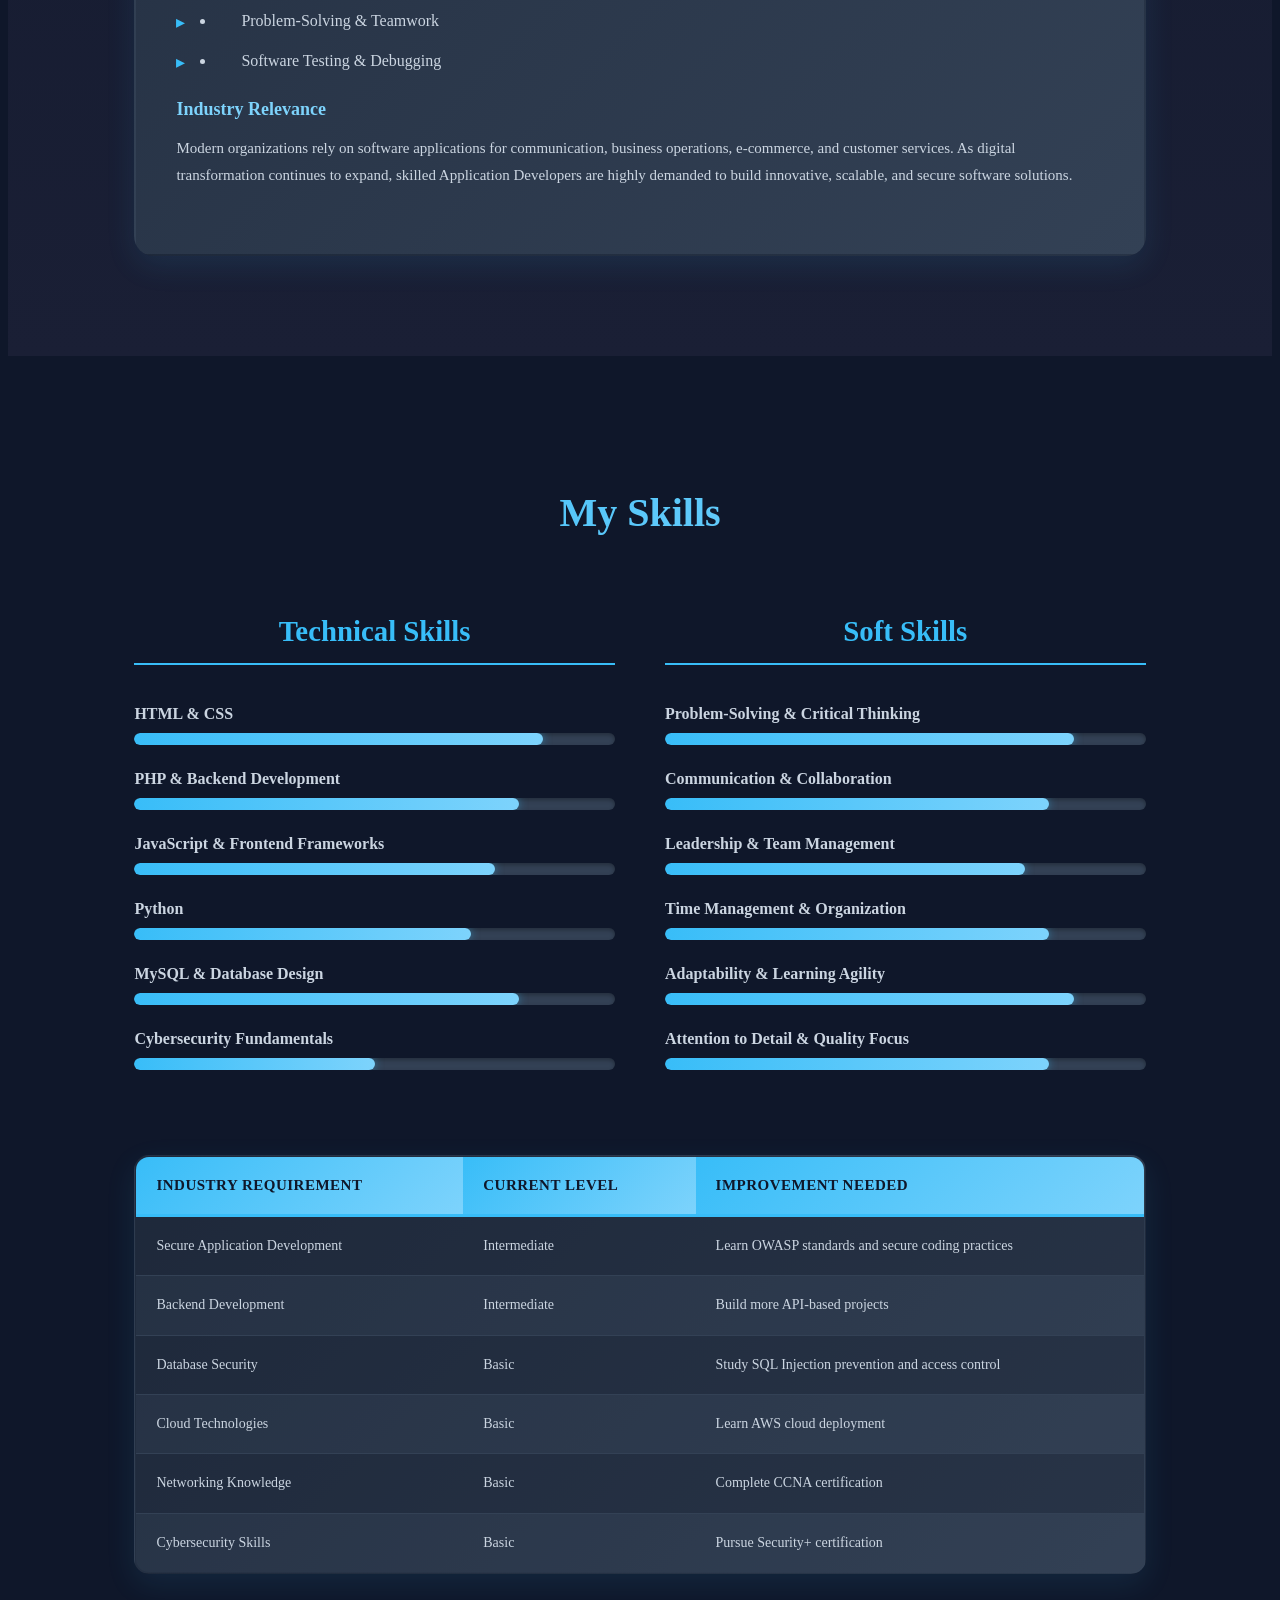
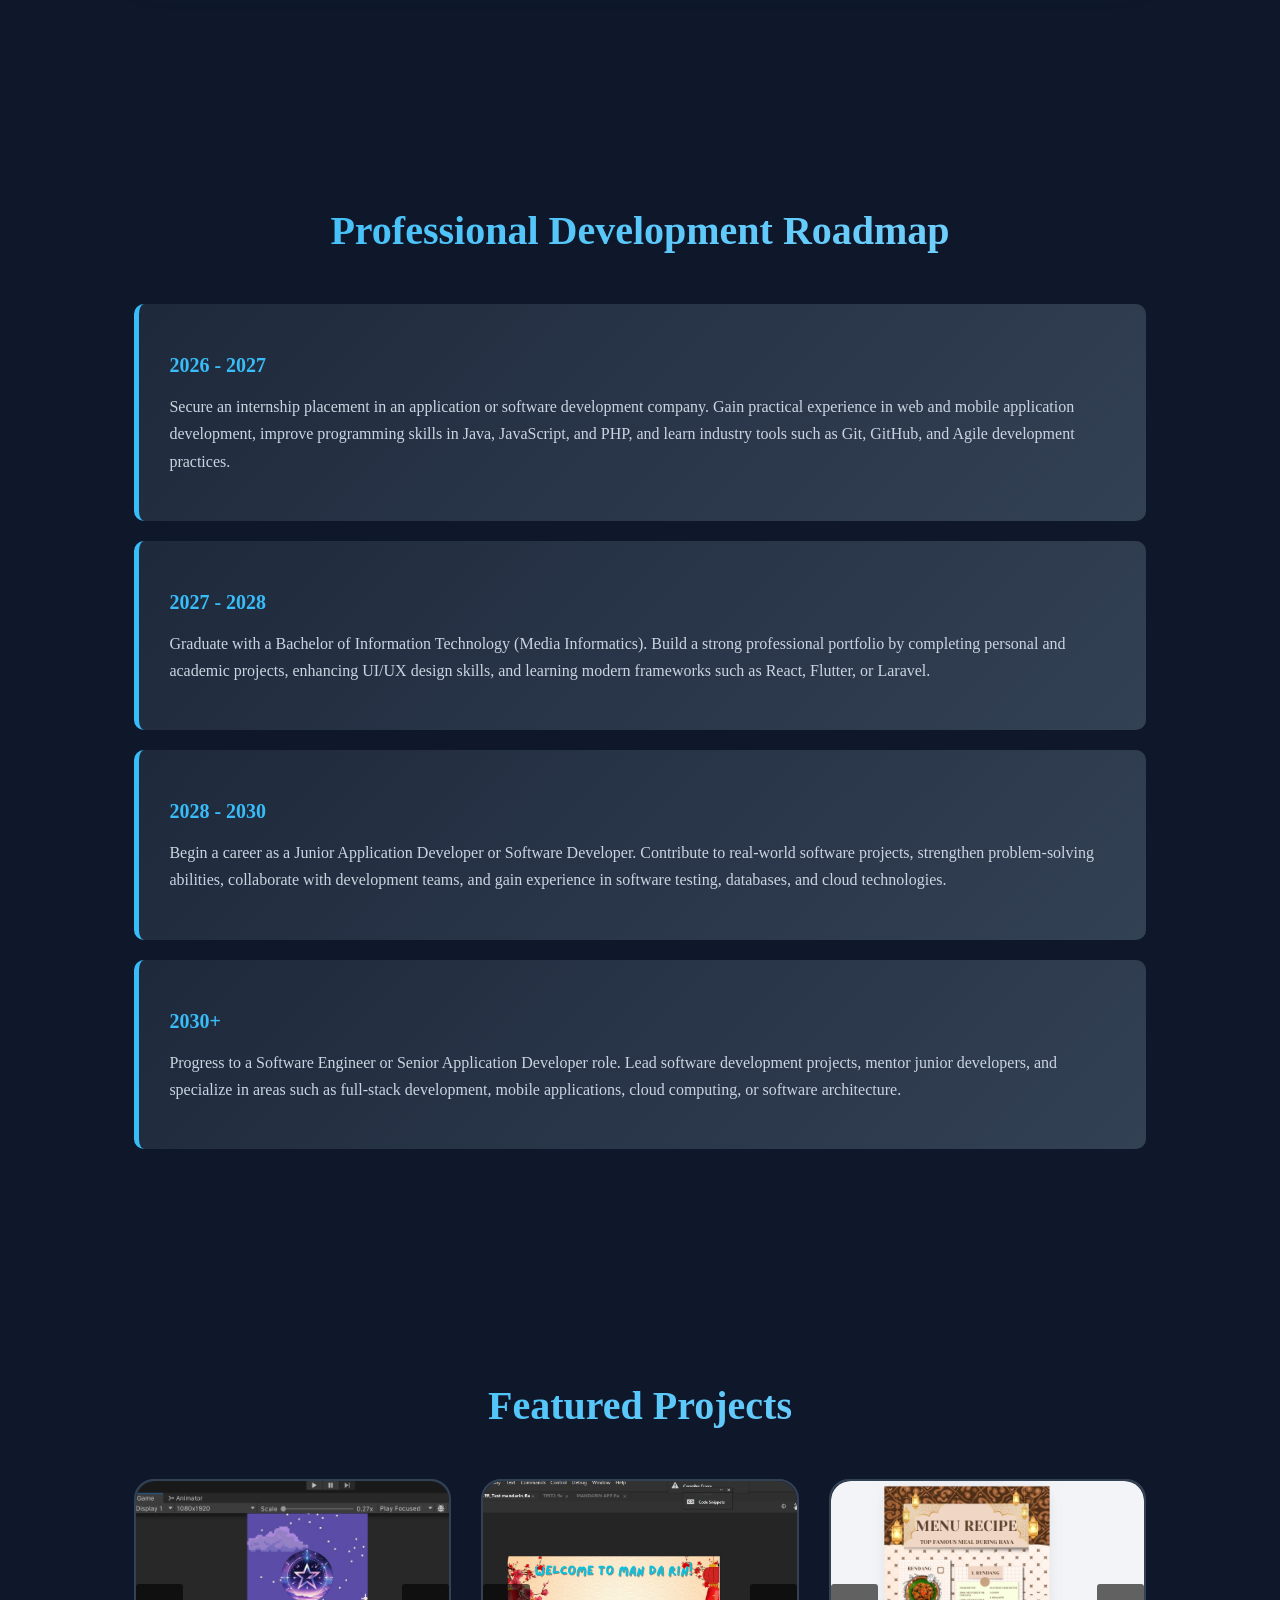
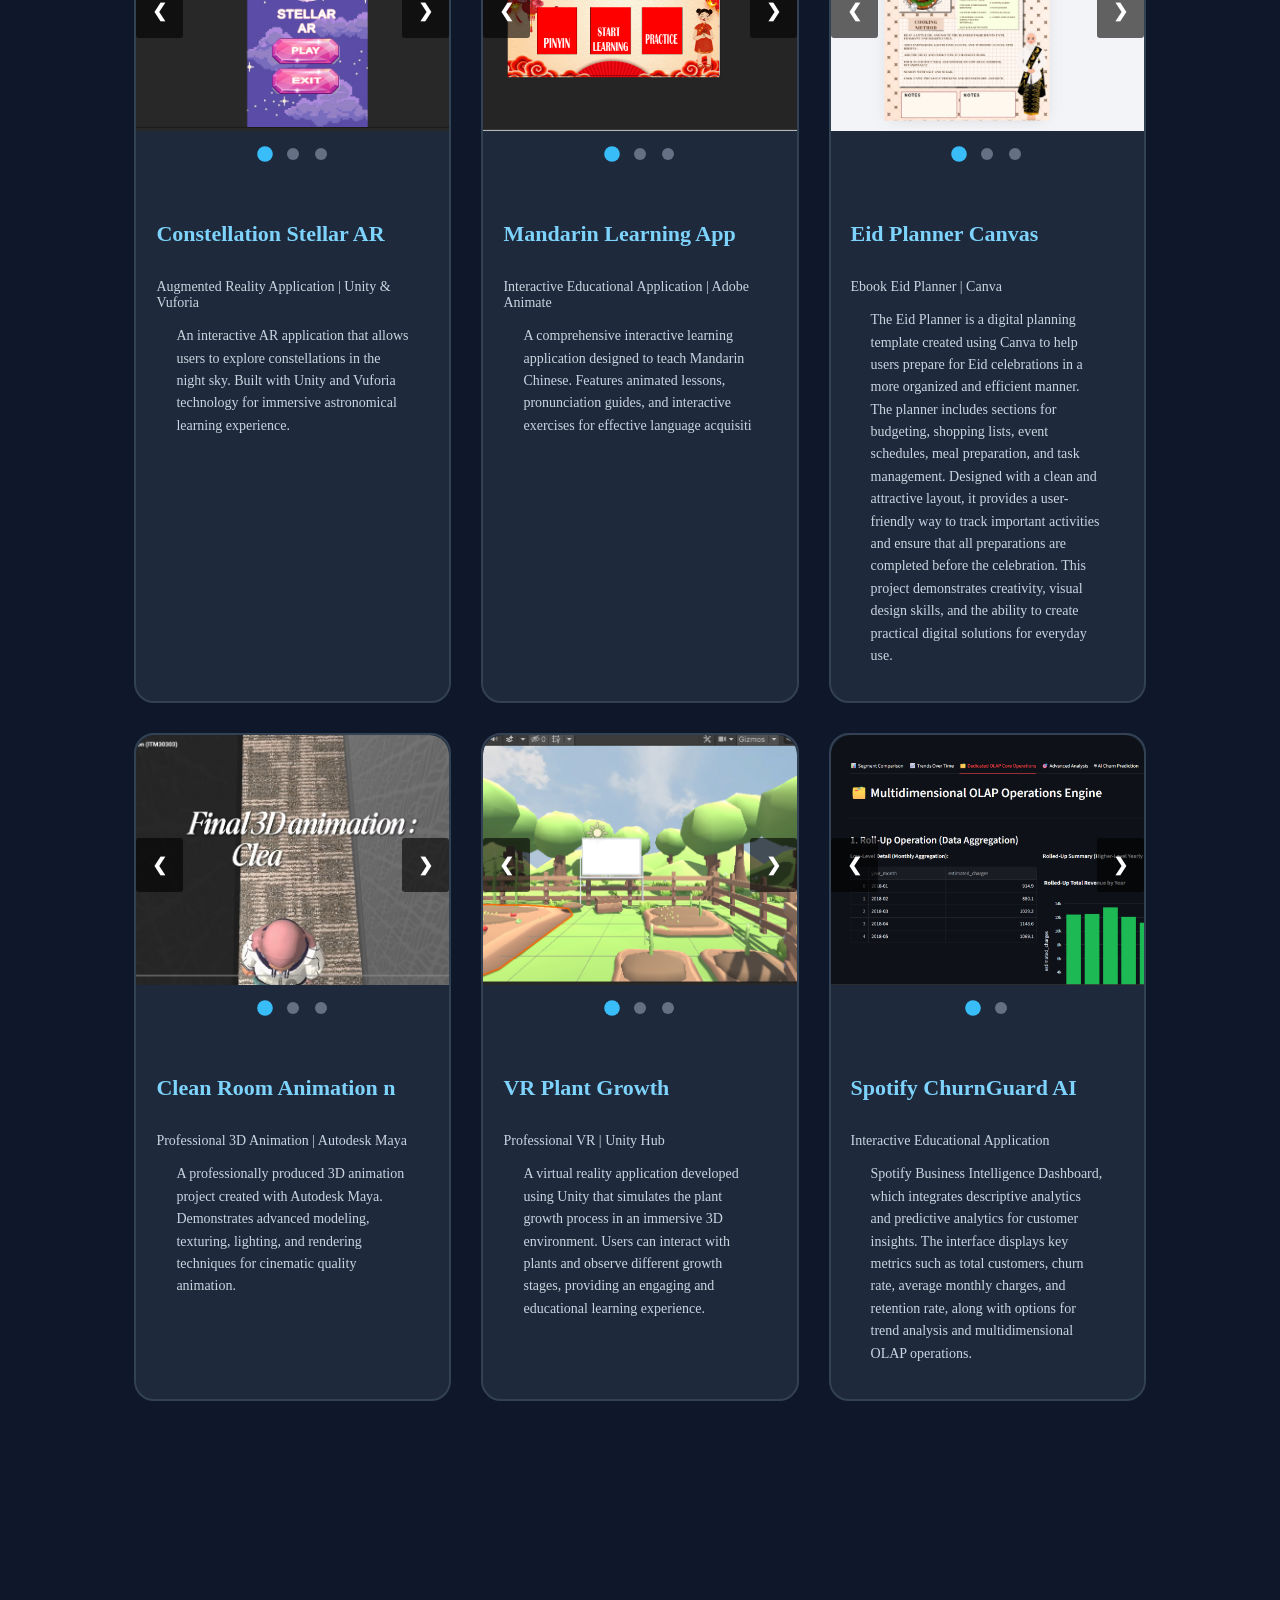
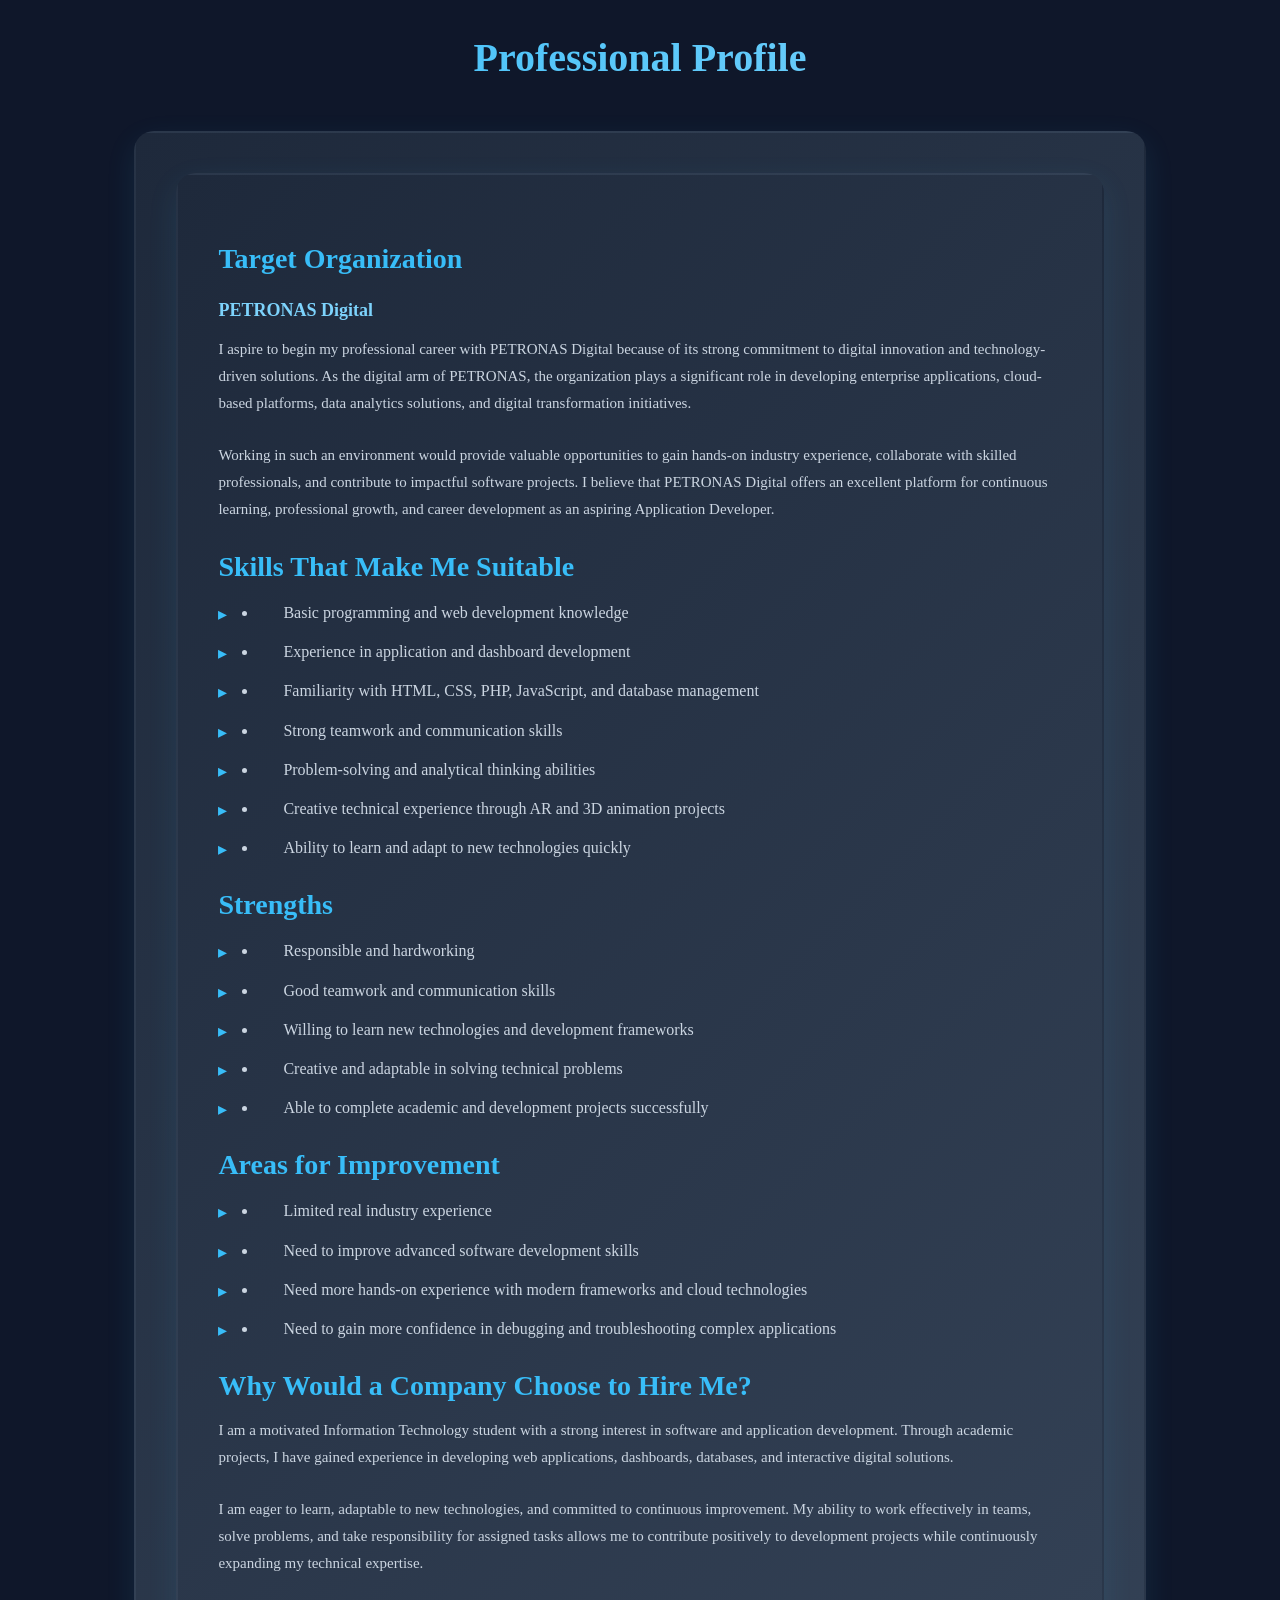
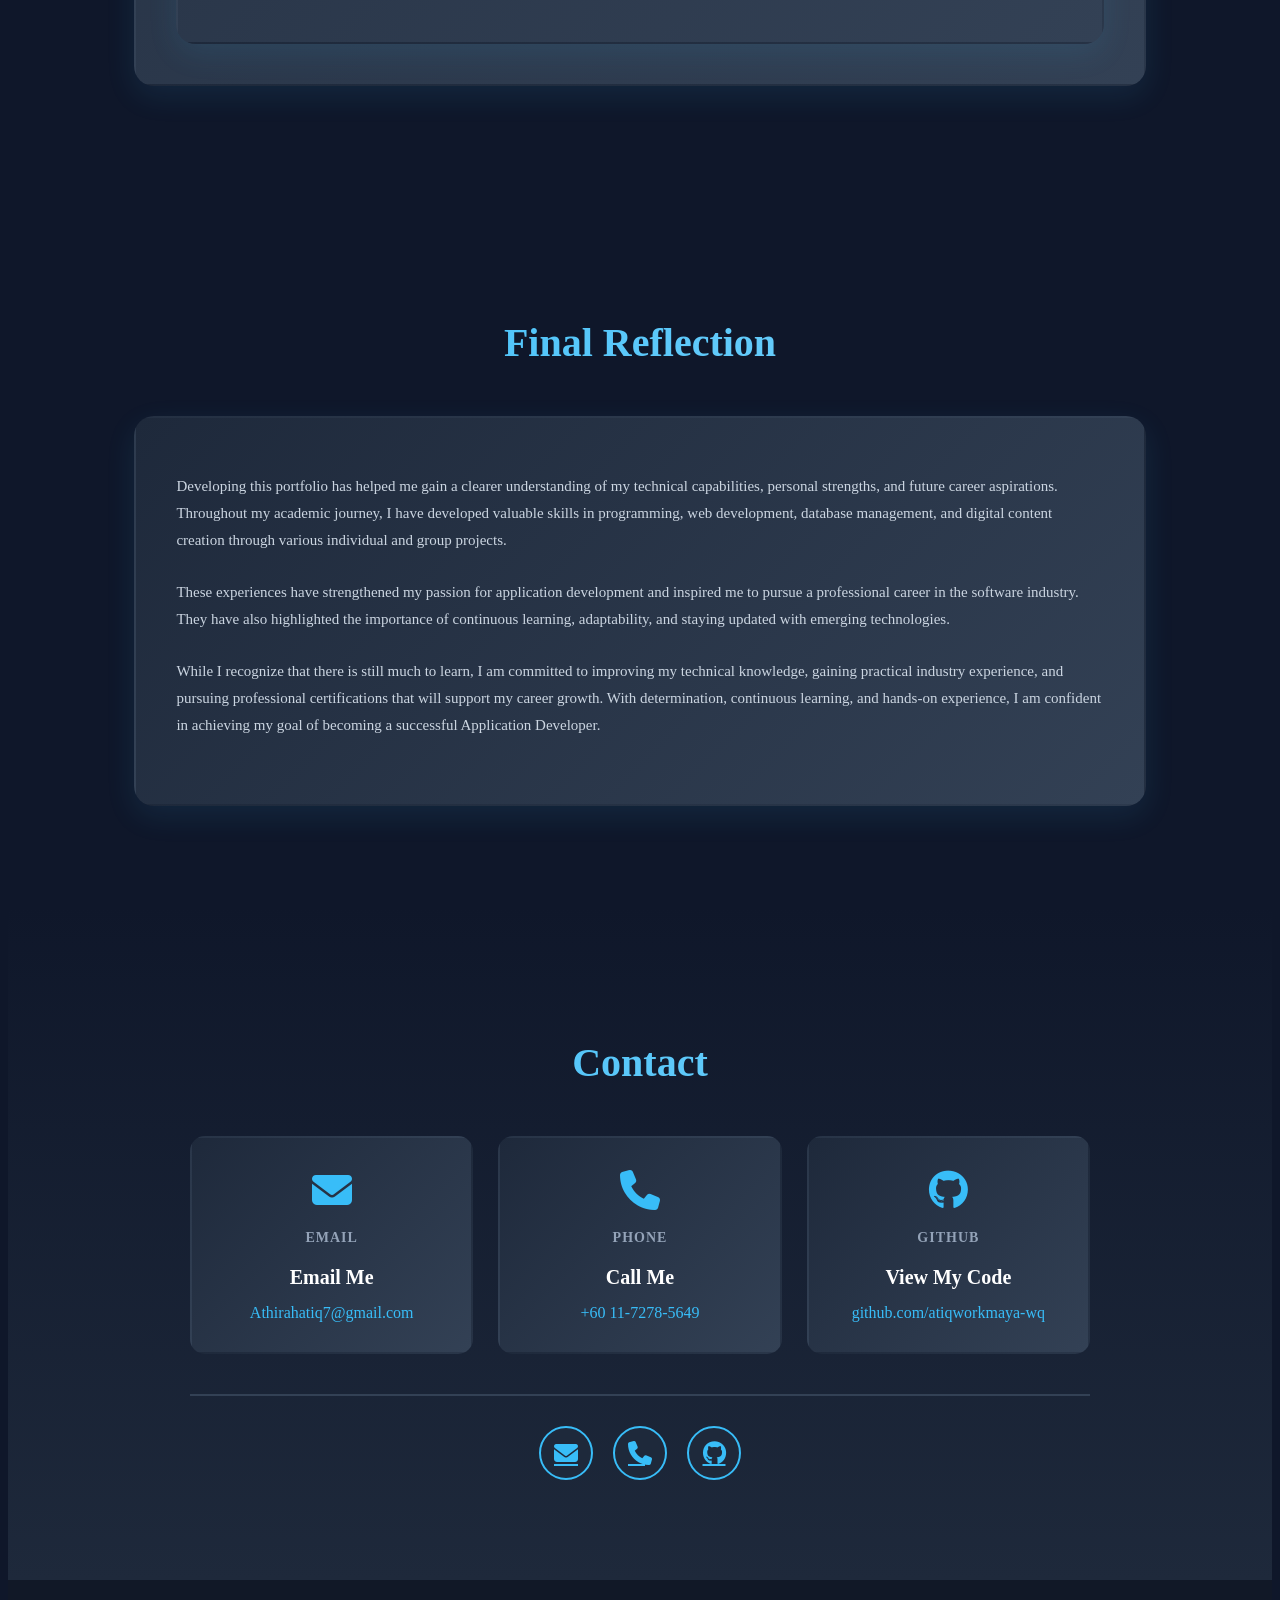
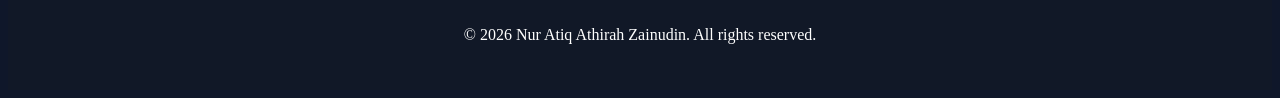
==== commit 2fd3d300: "Update index.html" ====
--- a/index.html
+++ b/index.html
@@ -31,6 +31,7 @@
 <a href="#skills">Skills</a>
 <a href="#plan">Development Plan</a>
 <a href="#evidence">Projects</a>
+<a href="#profile">Professional Profile</a>
 <a href="#reflection">Reflection</a>
 <a href="#contact">Contact</a>
 
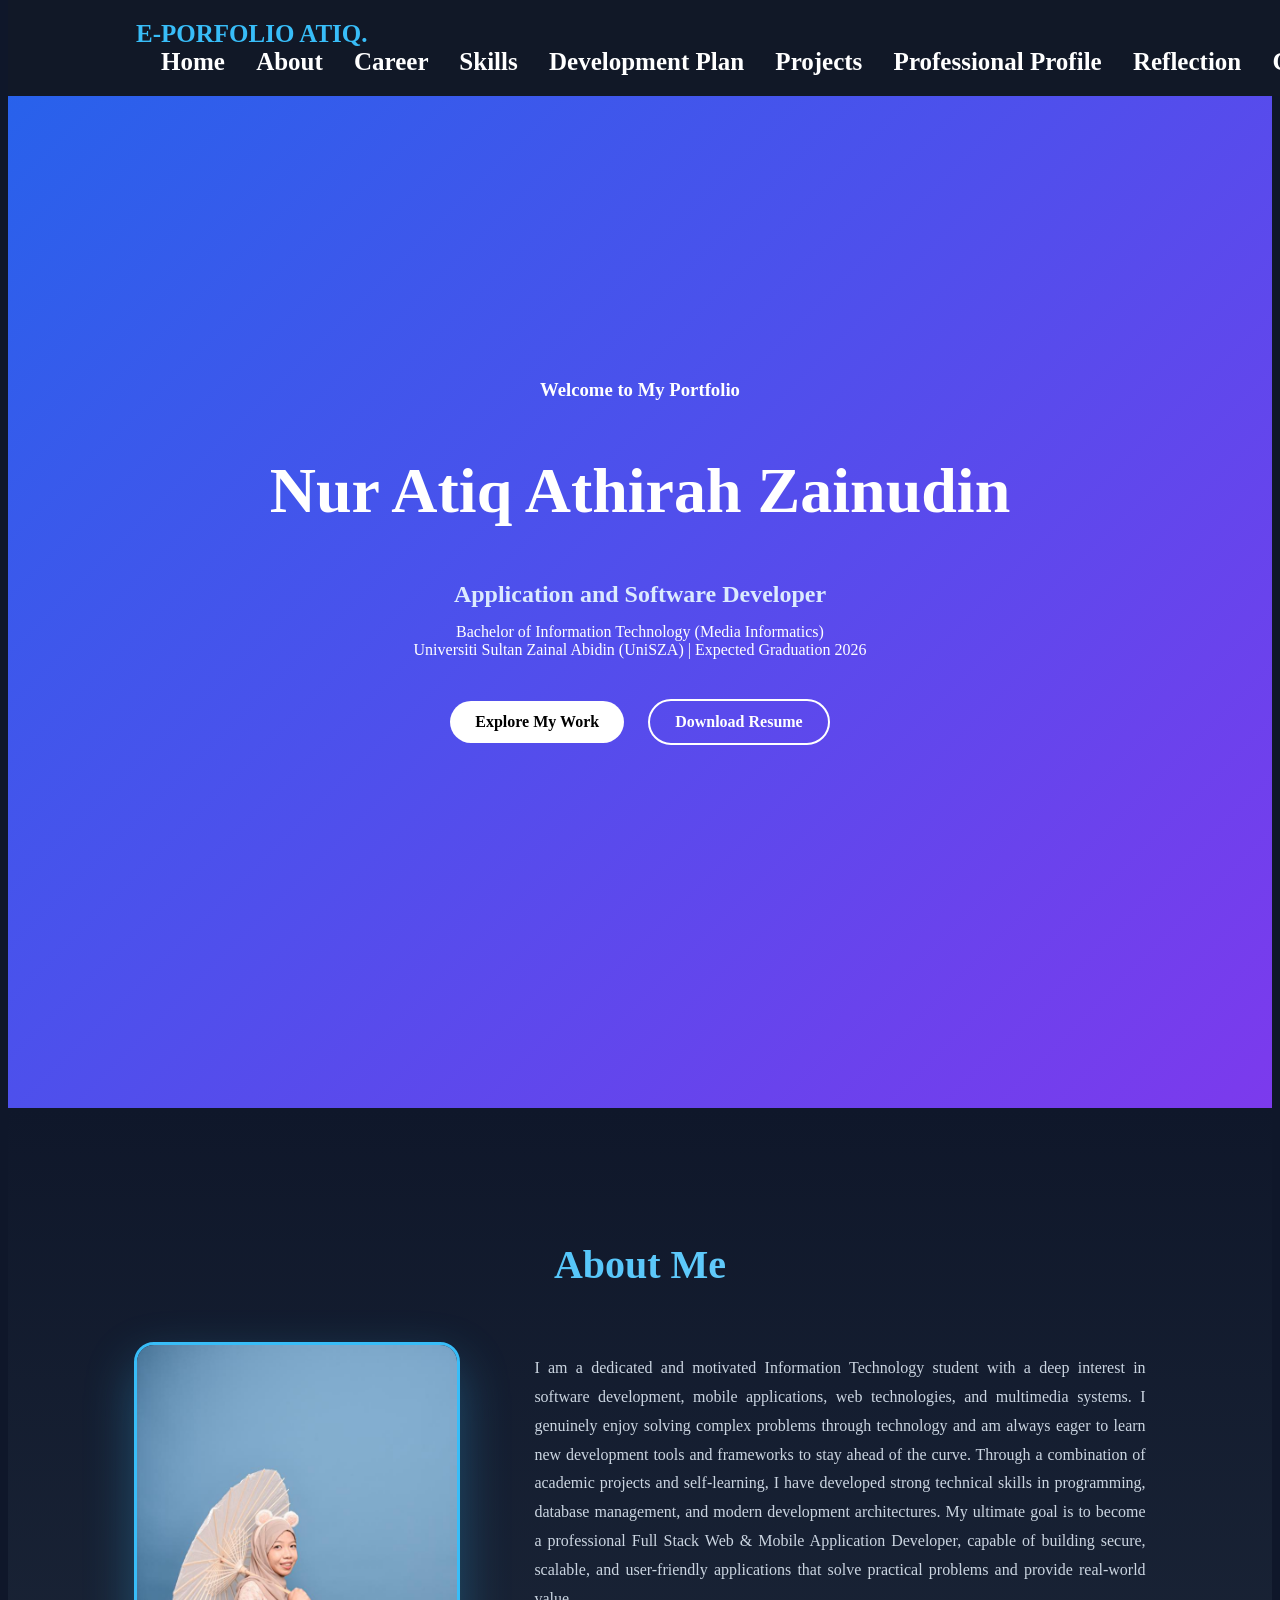
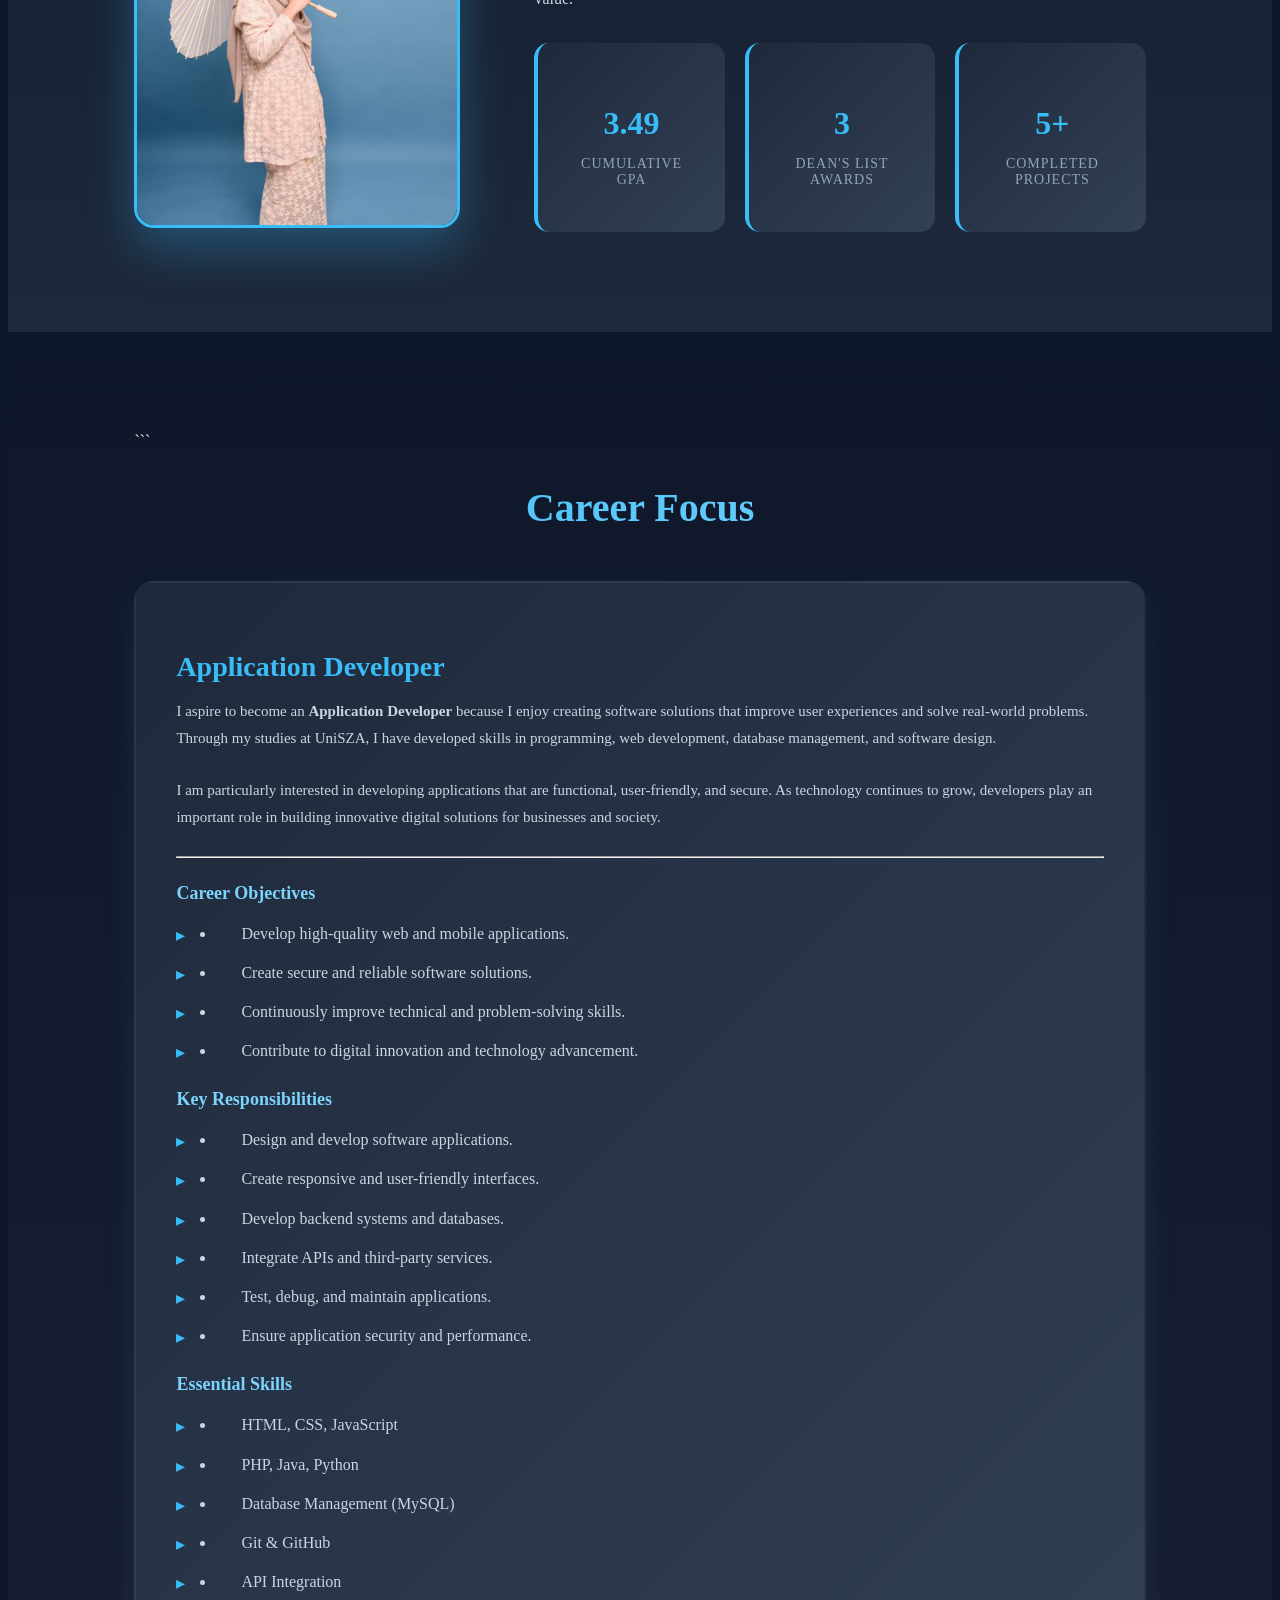
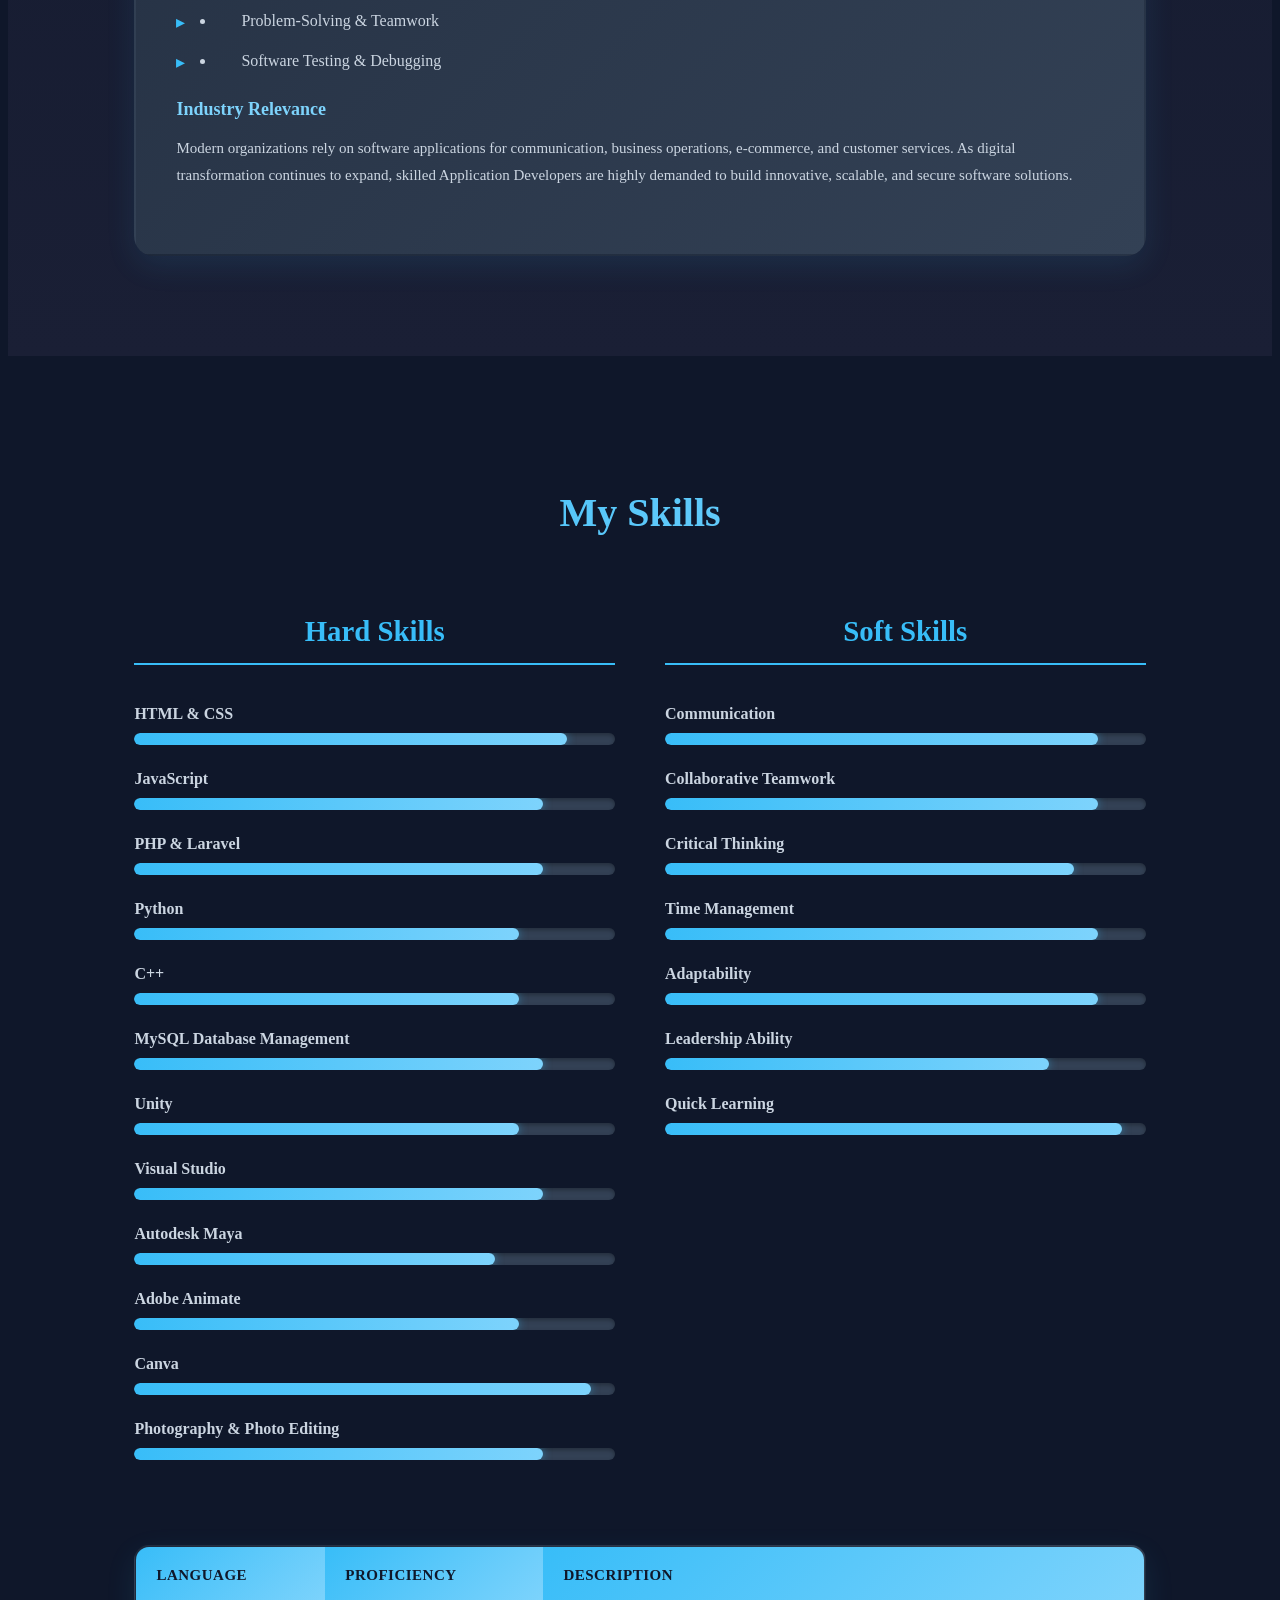
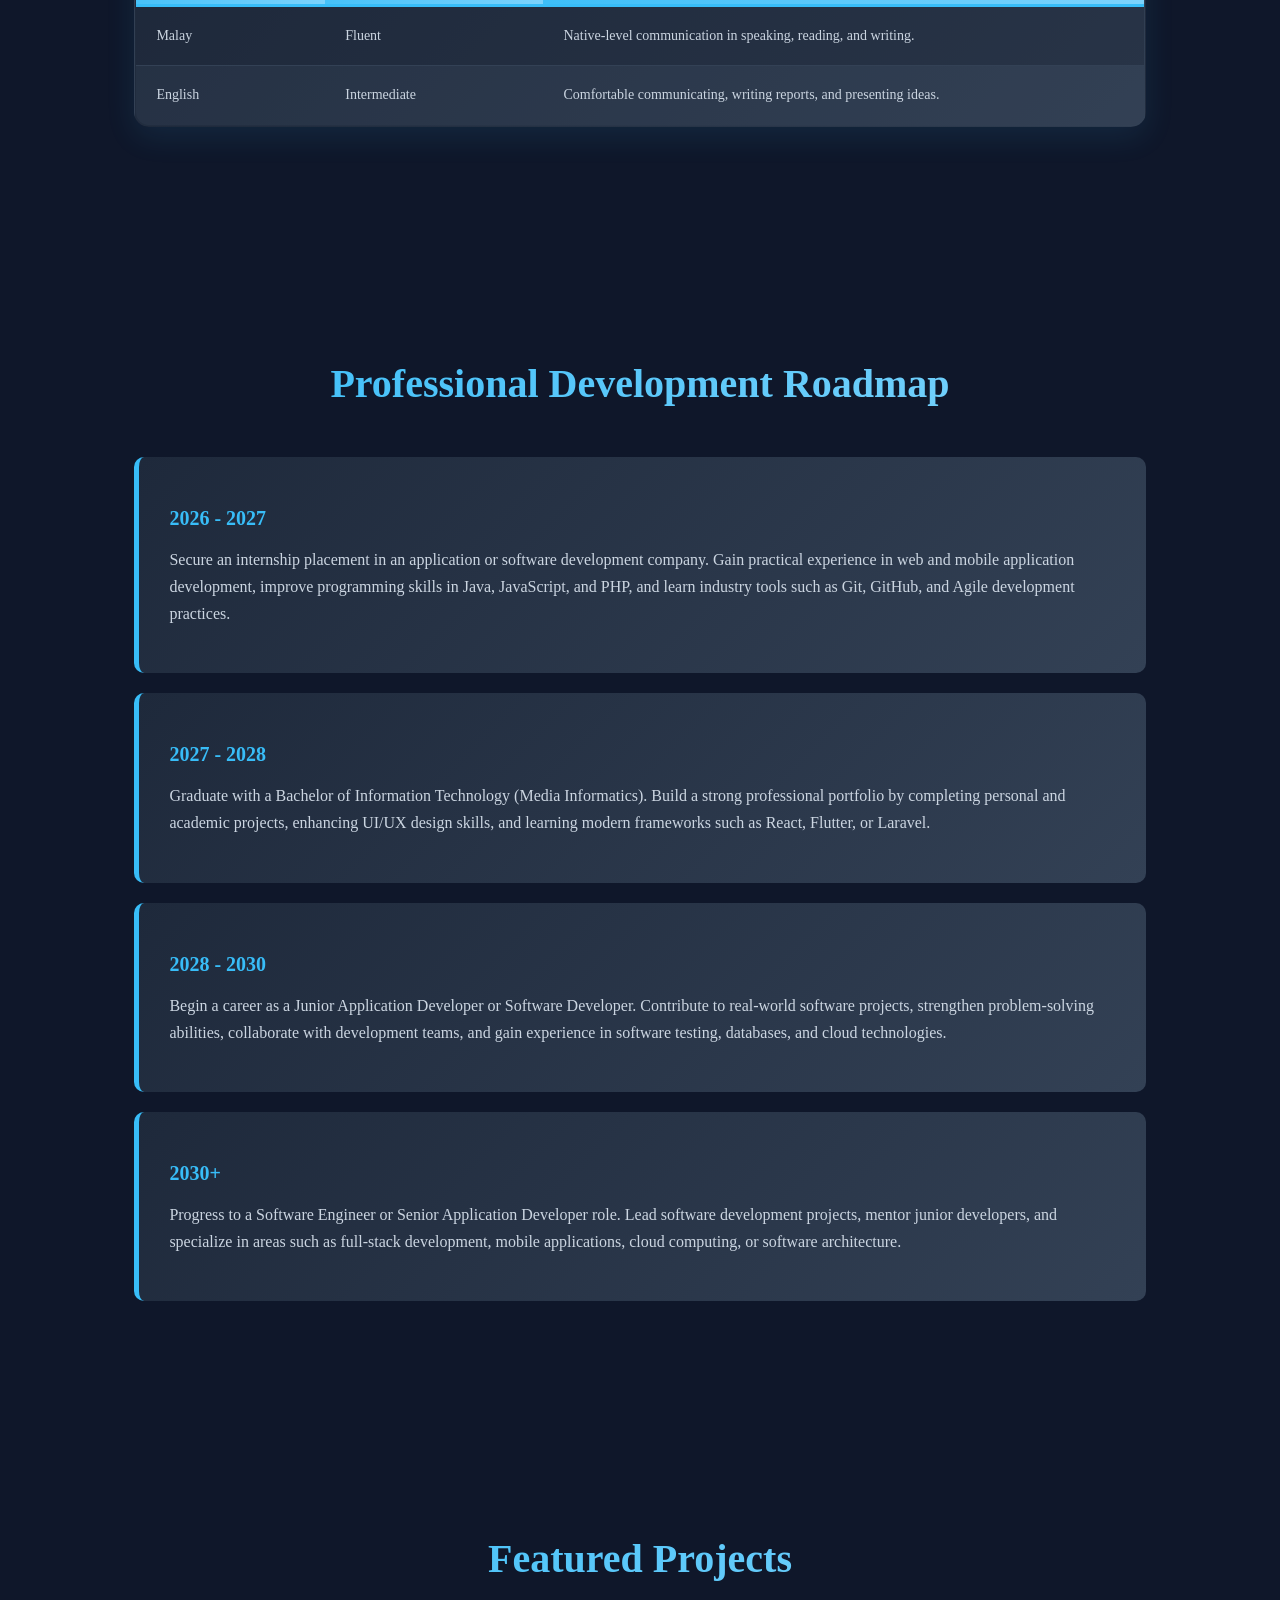
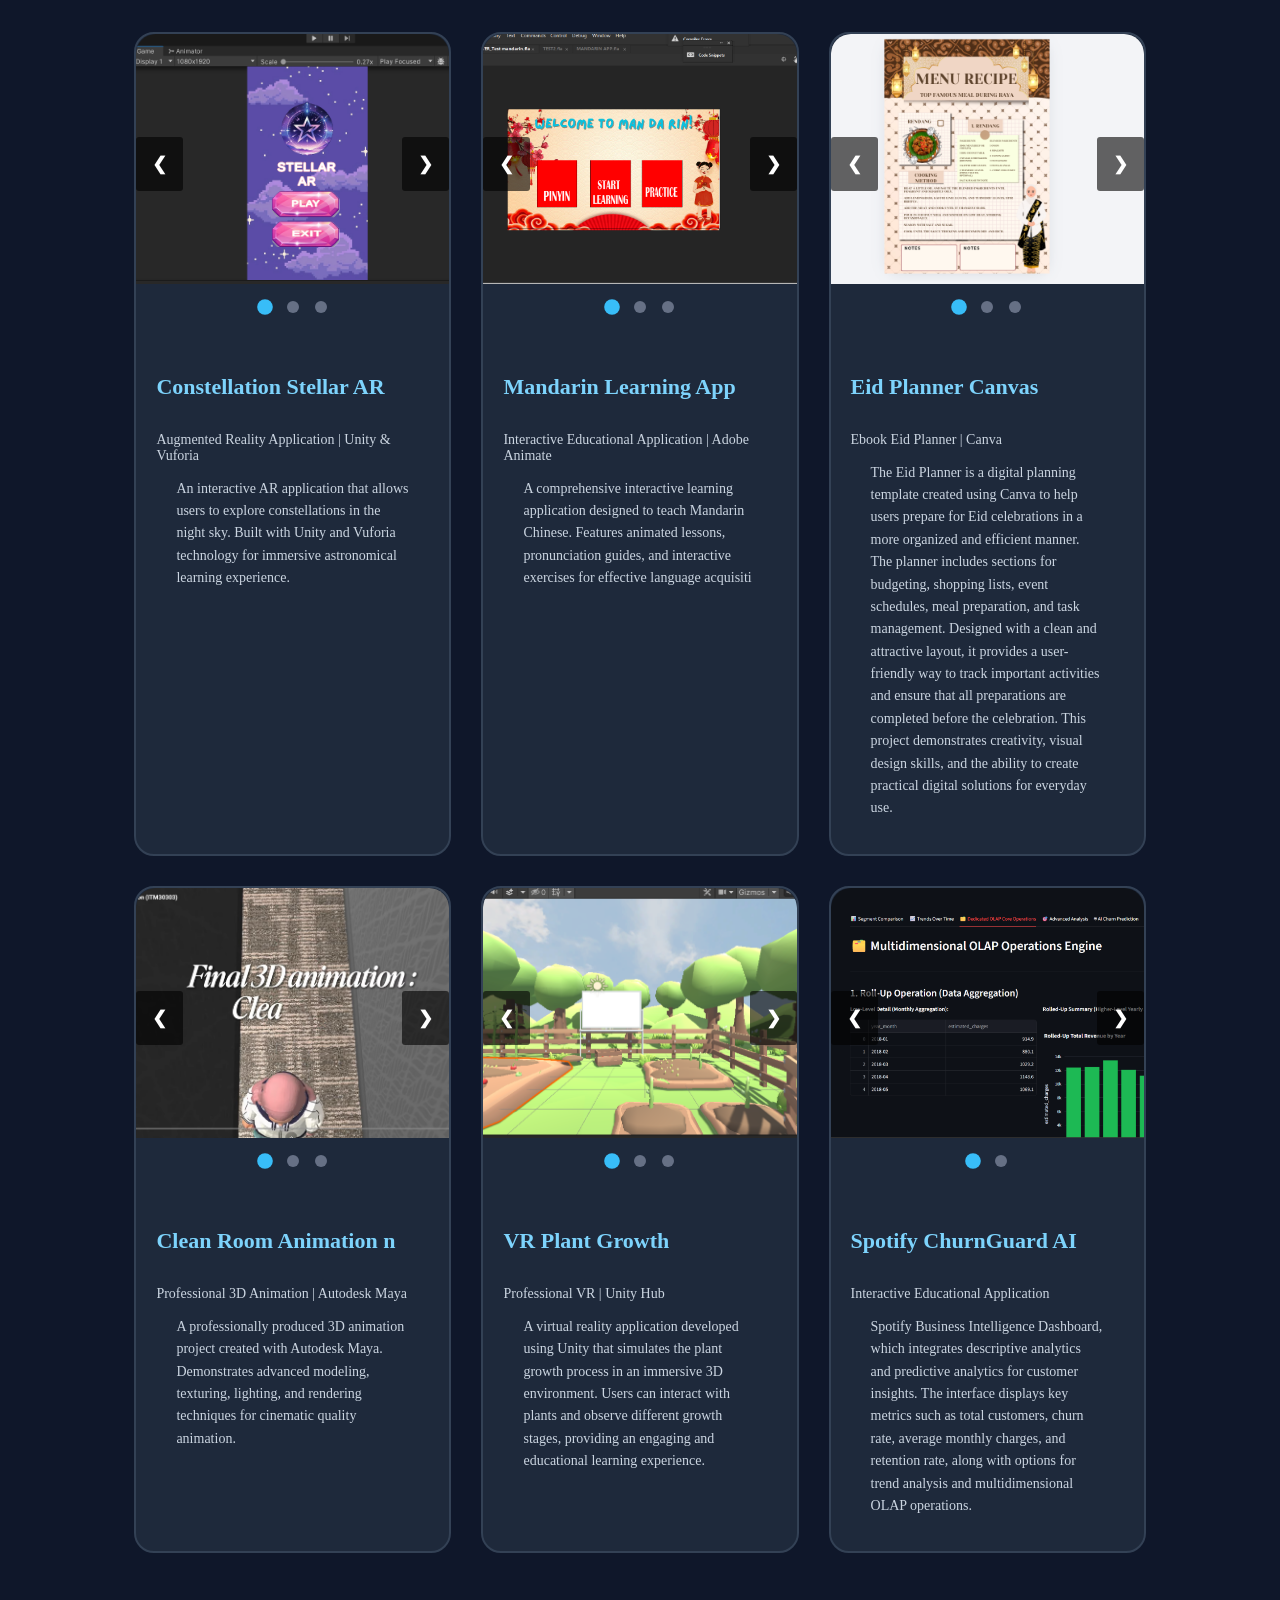
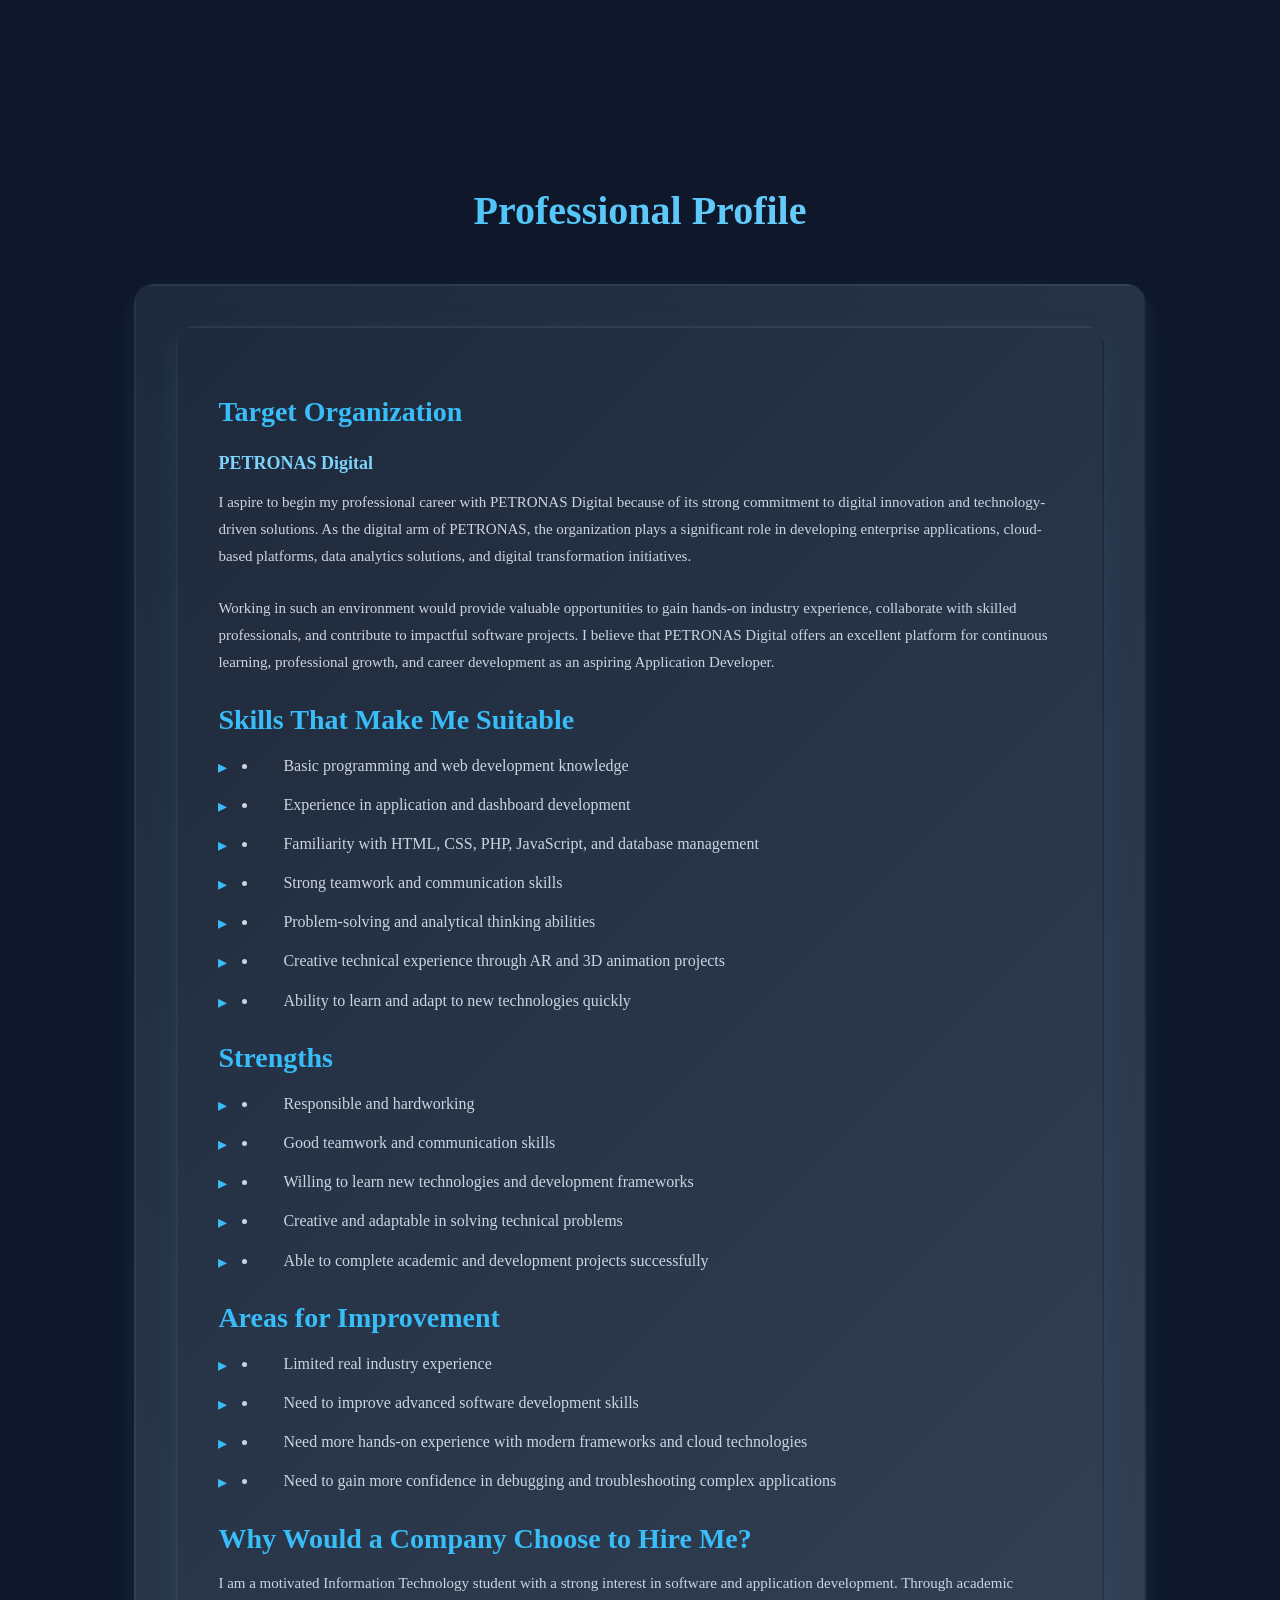
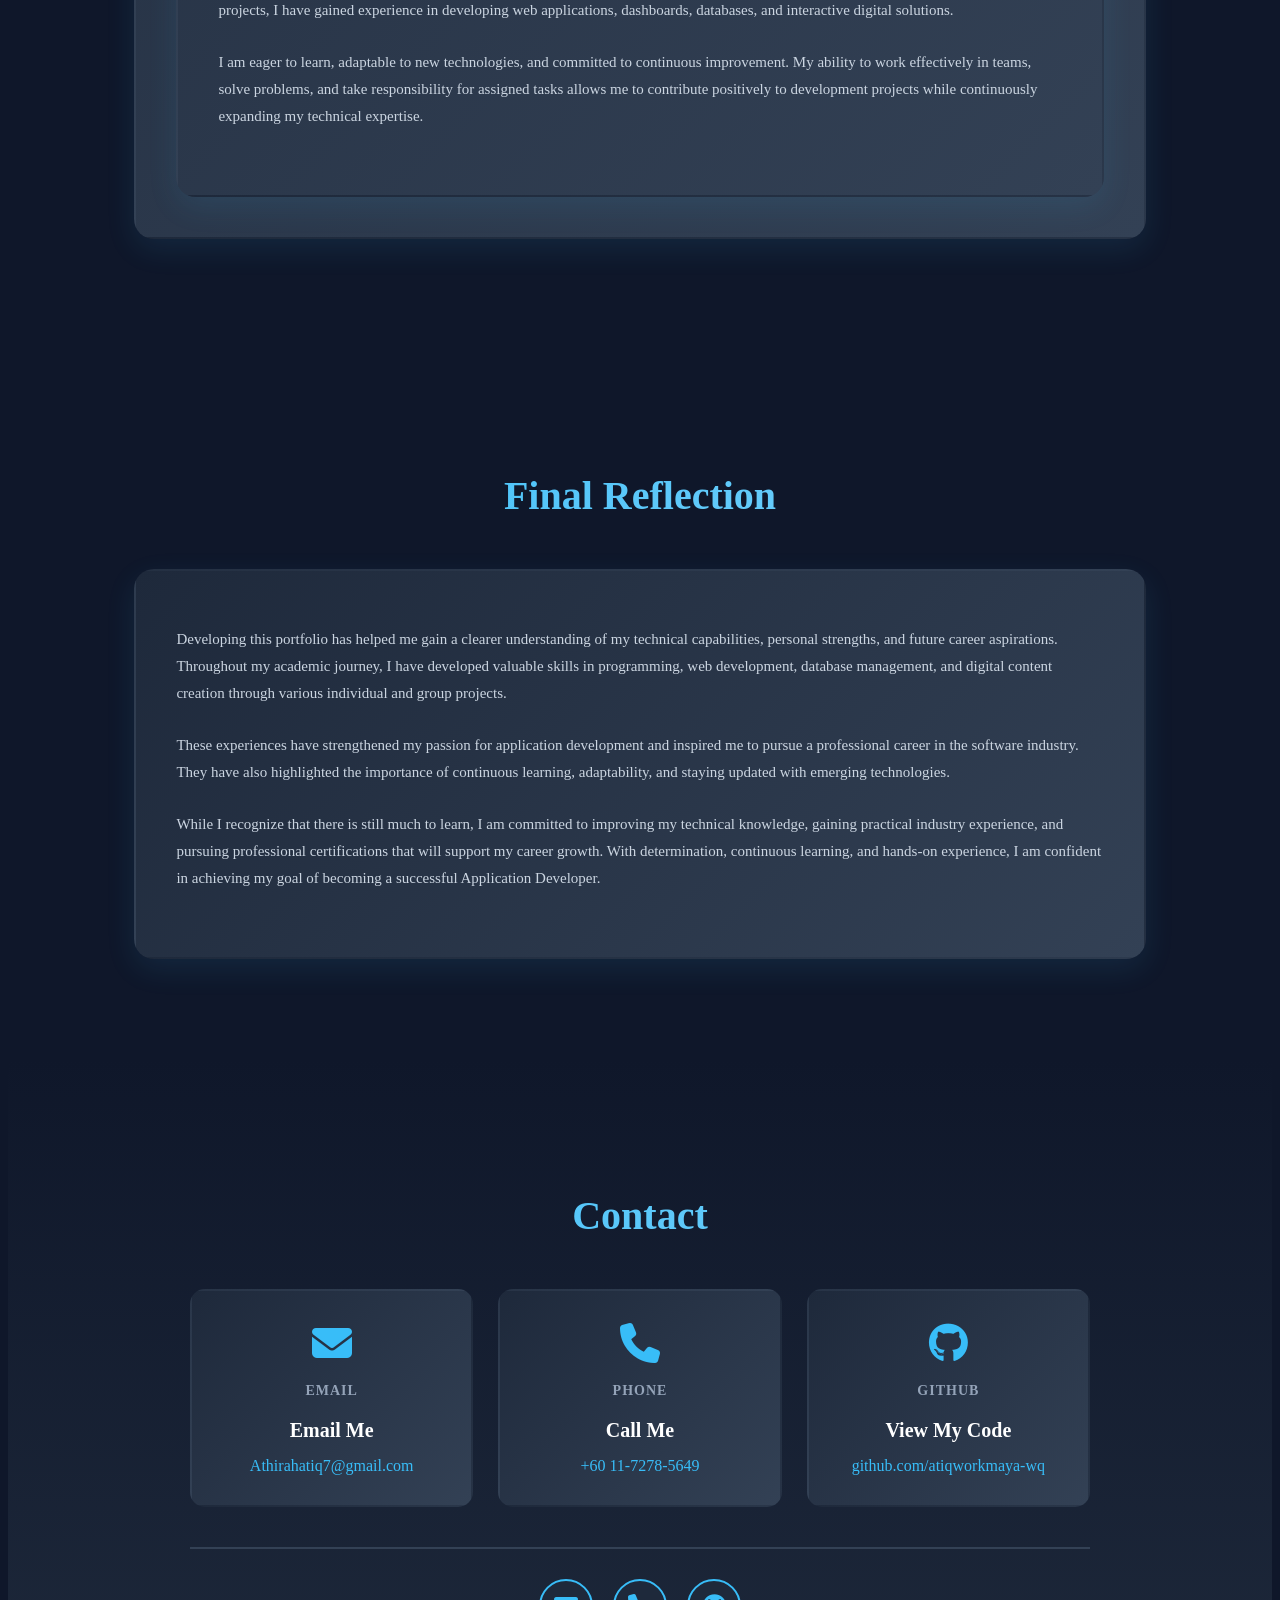
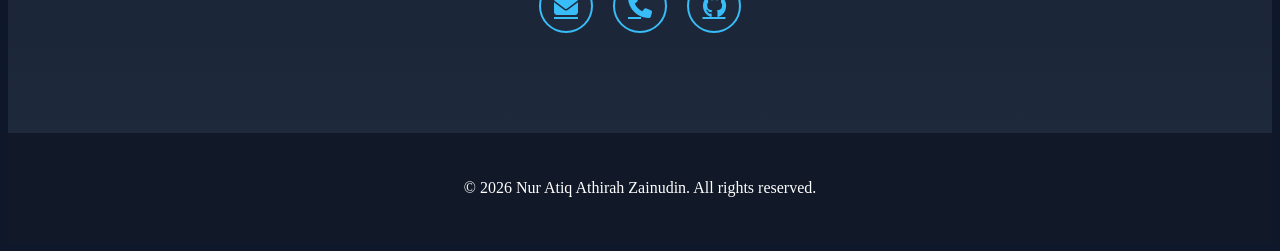
==== commit 6c3de247: "Update index.html" ====
--- a/index.html
+++ b/index.html
@@ -183,108 +183,106 @@
 
 <div class="skills-container">
 
-<!-- TECHNICAL SKILLS -->
-<div class="skills-column">
-
-<h3 class="skills-subtitle">Technical Skills</h3>
-
-<div class="skill">
-
-<p>HTML & CSS</p>
-<div class="bar"><span style="width:85%"></span></div>
-
-<p>PHP & Backend Development</p>
-<div class="bar"><span style="width:80%"></span></div>
-
-<p>JavaScript & Frontend Frameworks</p>
-<div class="bar"><span style="width:75%"></span></div>
-
-<p>Python</p>
-<div class="bar"><span style="width:70%"></span></div>
-
-<p>MySQL & Database Design</p>
-<div class="bar"><span style="width:80%"></span></div>
-
-<p>Cybersecurity Fundamentals</p>
-<div class="bar"><span style="width:50%"></span></div>
-
-</div>
-
-</div>
-
-<!-- SOFT SKILLS -->
-<div class="skills-column">
-
-<h3 class="skills-subtitle">Soft Skills</h3>
-
-<div class="skill">
-
-<p>Problem-Solving & Critical Thinking</p>
-<div class="bar"><span style="width:85%"></span></div>
-
-<p>Communication & Collaboration</p>
-<div class="bar"><span style="width:80%"></span></div>
-
-<p>Leadership & Team Management</p>
-<div class="bar"><span style="width:75%"></span></div>
-
-<p>Time Management & Organization</p>
-<div class="bar"><span style="width:80%"></span></div>
-
-<p>Adaptability & Learning Agility</p>
-<div class="bar"><span style="width:85%"></span></div>
-
-<p>Attention to Detail & Quality Focus</p>
-<div class="bar"><span style="width:80%"></span></div>
-
-</div>
-
-</div>
-
-</div>
-
-<!-- SKILLS REQUIREMENTS TABLE -->
+    <!-- HARD SKILLS -->
+    <div class="skills-column">
+
+        <h3 class="skills-subtitle">Hard Skills</h3>
+
+        <div class="skill">
+
+            <p>HTML & CSS</p>
+            <div class="bar"><span style="width:90%"></span></div>
+
+            <p>JavaScript</p>
+            <div class="bar"><span style="width:85%"></span></div>
+
+            <p>PHP & Laravel</p>
+            <div class="bar"><span style="width:85%"></span></div>
+
+            <p>Python</p>
+            <div class="bar"><span style="width:80%"></span></div>
+
+            <p>C++</p>
+            <div class="bar"><span style="width:80%"></span></div>
+
+            <p>MySQL Database Management</p>
+            <div class="bar"><span style="width:85%"></span></div>
+
+            <p>Unity</p>
+            <div class="bar"><span style="width:80%"></span></div>
+
+            <p>Visual Studio</p>
+            <div class="bar"><span style="width:85%"></span></div>
+
+            <p>Autodesk Maya</p>
+            <div class="bar"><span style="width:75%"></span></div>
+
+            <p>Adobe Animate</p>
+            <div class="bar"><span style="width:80%"></span></div>
+
+            <p>Canva</p>
+            <div class="bar"><span style="width:95%"></span></div>
+
+            <p>Photography & Photo Editing</p>
+            <div class="bar"><span style="width:85%"></span></div>
+
+        </div>
+
+    </div>
+
+    <!-- SOFT SKILLS -->
+    <div class="skills-column">
+
+        <h3 class="skills-subtitle">Soft Skills</h3>
+
+        <div class="skill">
+
+            <p>Communication</p>
+            <div class="bar"><span style="width:90%"></span></div>
+
+            <p>Collaborative Teamwork</p>
+            <div class="bar"><span style="width:90%"></span></div>
+
+            <p>Critical Thinking</p>
+            <div class="bar"><span style="width:85%"></span></div>
+
+            <p>Time Management</p>
+            <div class="bar"><span style="width:90%"></span></div>
+
+            <p>Adaptability</p>
+            <div class="bar"><span style="width:90%"></span></div>
+
+            <p>Leadership Ability</p>
+            <div class="bar"><span style="width:80%"></span></div>
+
+            <p>Quick Learning</p>
+            <div class="bar"><span style="width:95%"></span></div>
+
+        </div>
+
+    </div>
+
+</div>
+
+<!-- LANGUAGE SKILLS -->
 <table class="skills-table">
+
 <tr>
-<th>Industry Requirement</th>
-<th>Current Level</th>
-<th>Improvement Needed</th>
+    <th>Language</th>
+    <th>Proficiency</th>
+    <th>Description</th>
 </tr>
 
 <tr>
-<td>Secure Application Development</td>
-<td>Intermediate</td>
-<td>Learn OWASP standards and secure coding practices</td>
+    <td>Malay</td>
+    <td>Fluent</td>
+    <td>Native-level communication in speaking, reading, and writing.</td>
 </tr>
 
 <tr>
-<td>Backend Development</td>
-<td>Intermediate</td>
-<td>Build more API-based projects</td>
-</tr>
-
-<tr>
-<td>Database Security</td>
-<td>Basic</td>
-<td>Study SQL Injection prevention and access control</td>
-</tr>
-
-<tr>
-<td>Cloud Technologies</td>
-<td>Basic</td>
-<td>Learn AWS cloud deployment</td>
-</tr>
-
-<tr>
-<td>Networking Knowledge</td>
-<td>Basic</td>
-<td>Complete CCNA certification</td>
-</tr>
-
-<tr>
-<td>Cybersecurity Skills</td>
-<td>Basic</td>
-<td>Pursue Security+ certification</td>
+    <td>English</td>
+    <td>Intermediate</td>
+    <td>Comfortable communicating, writing reports, and presenting ideas.</td>
 </tr>
 
 </table>
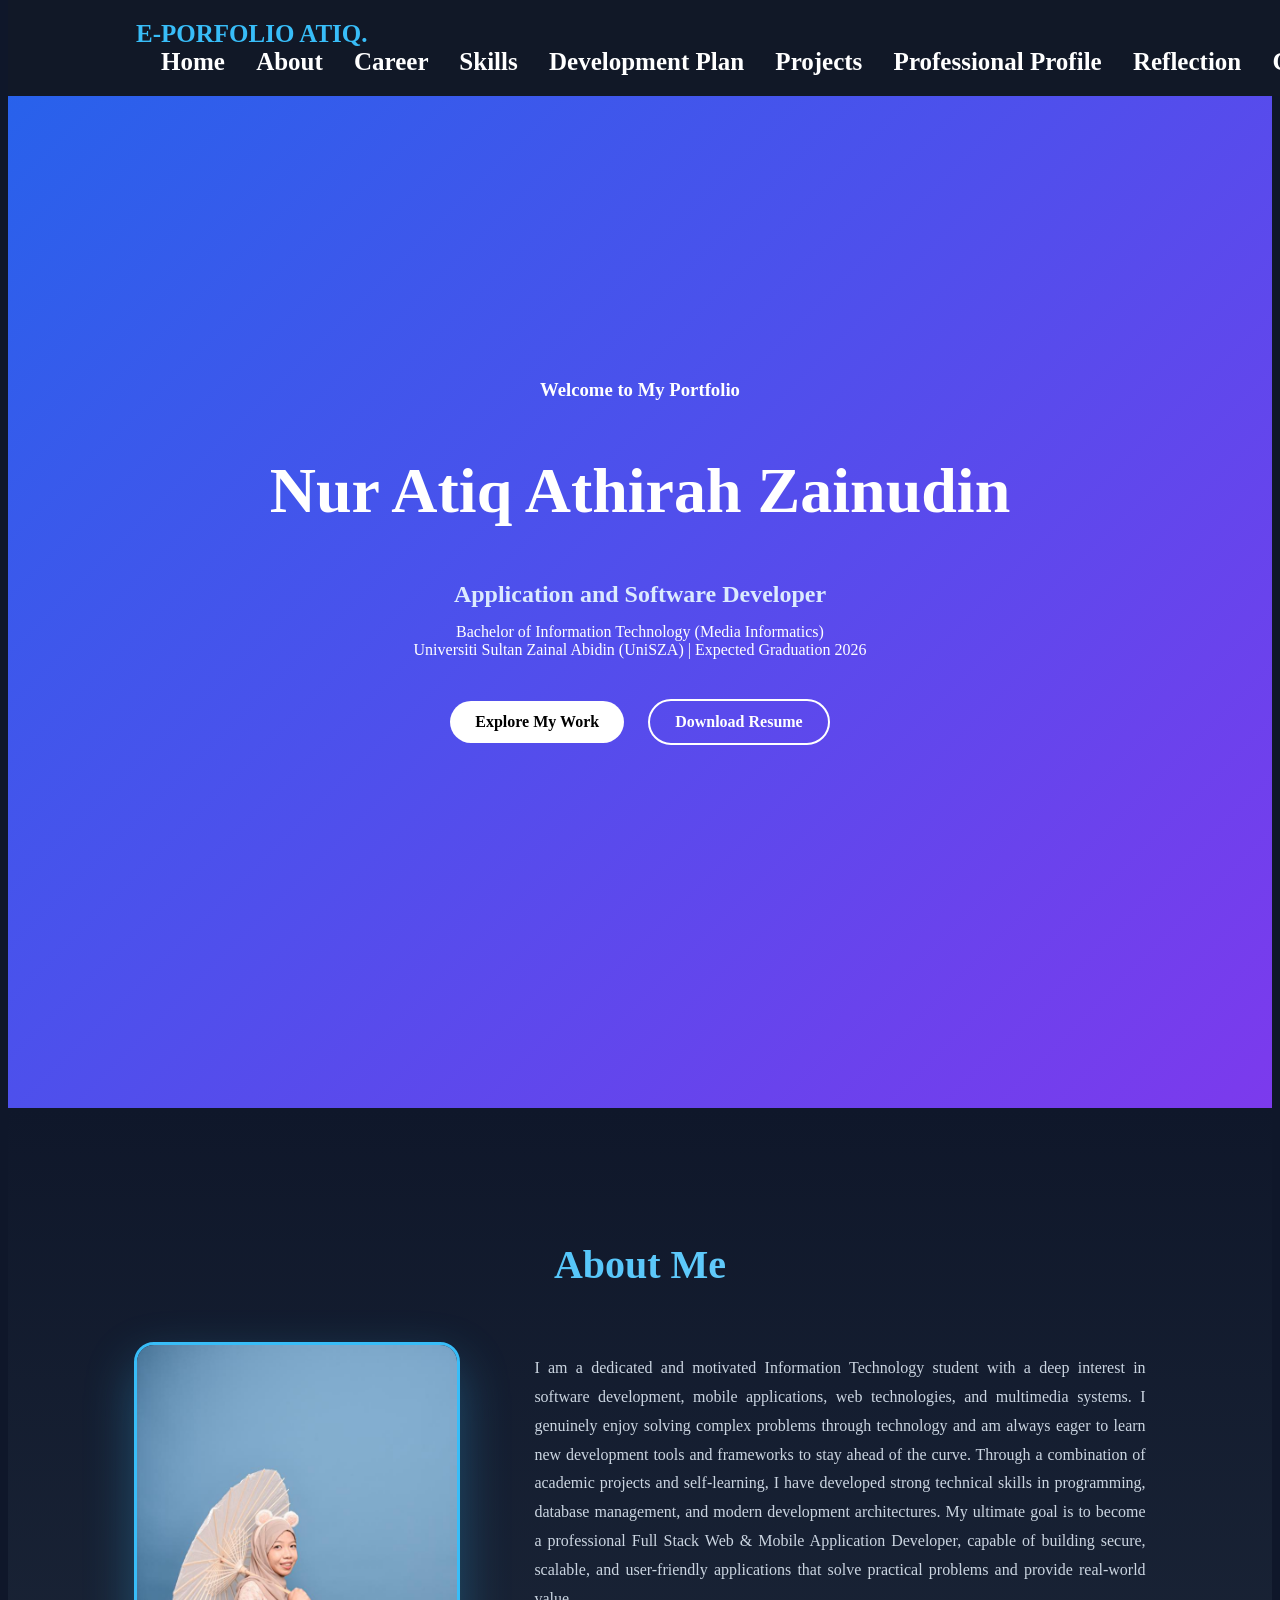
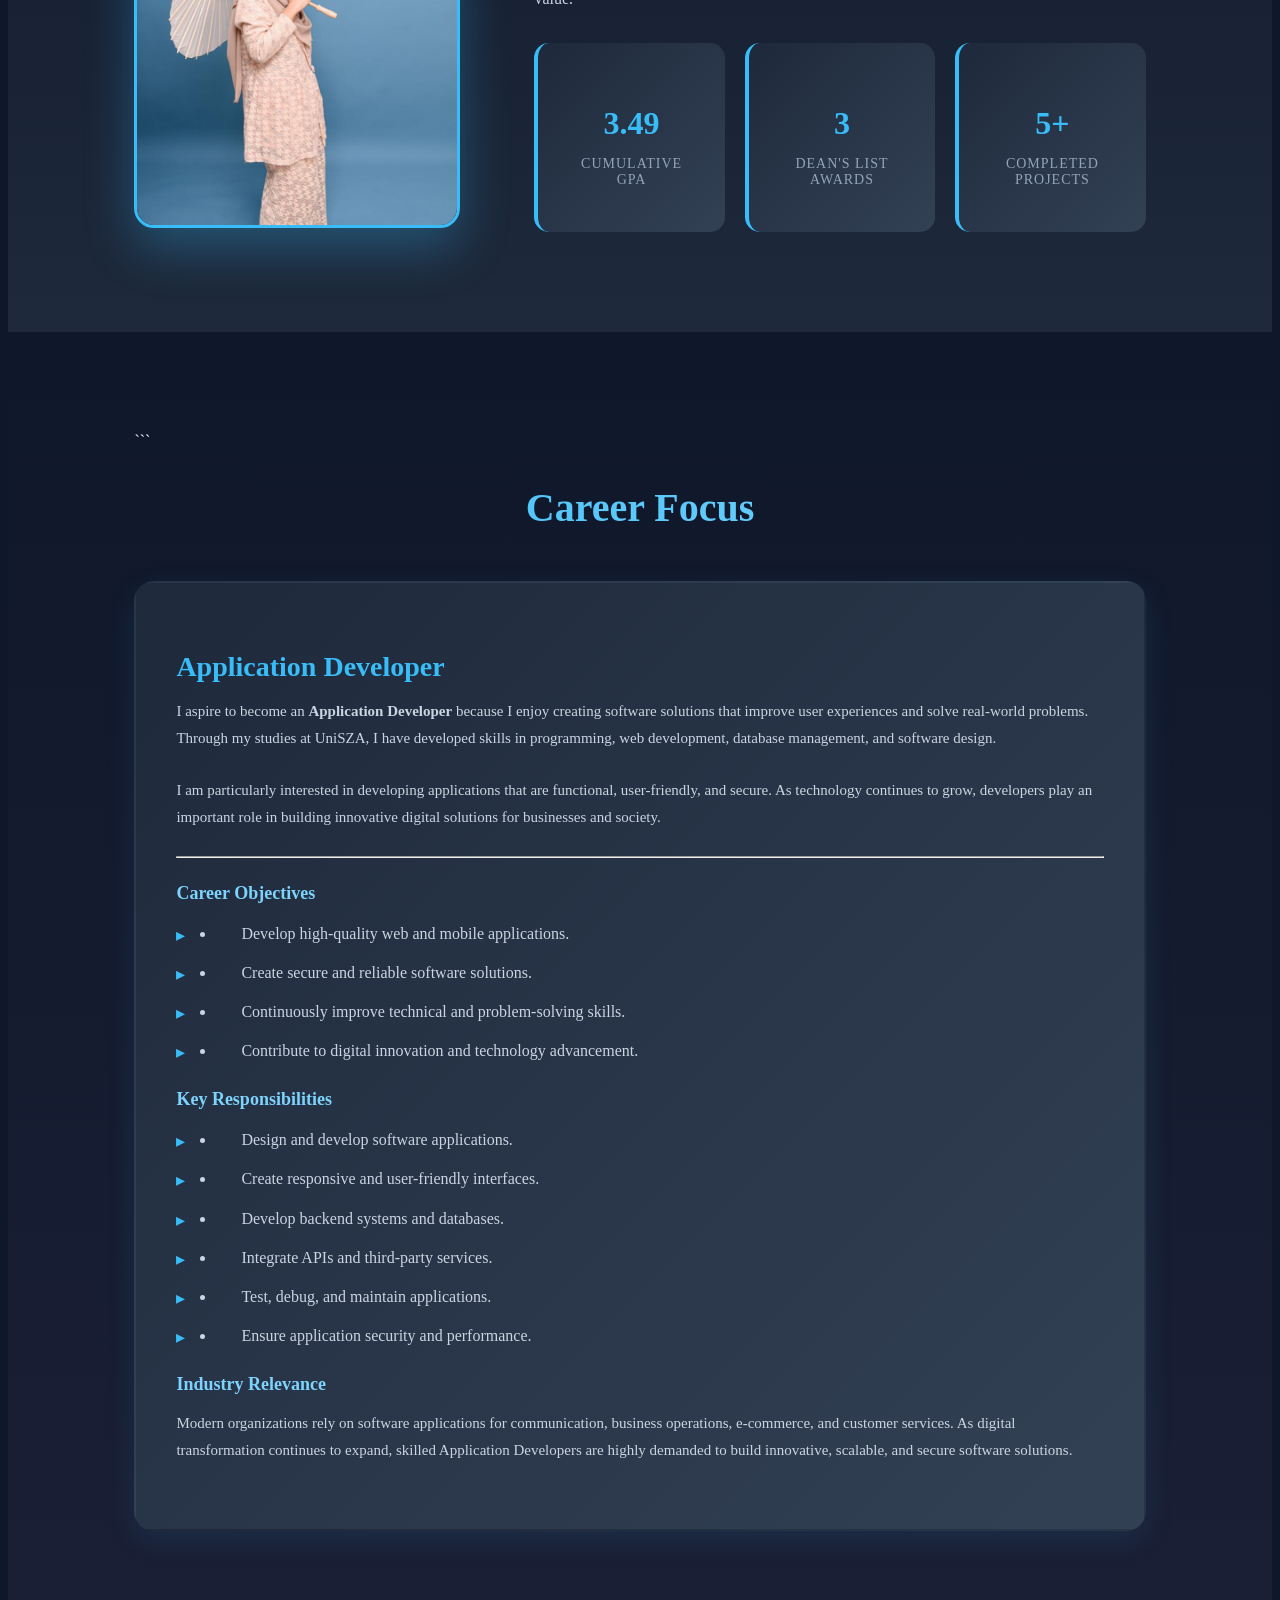
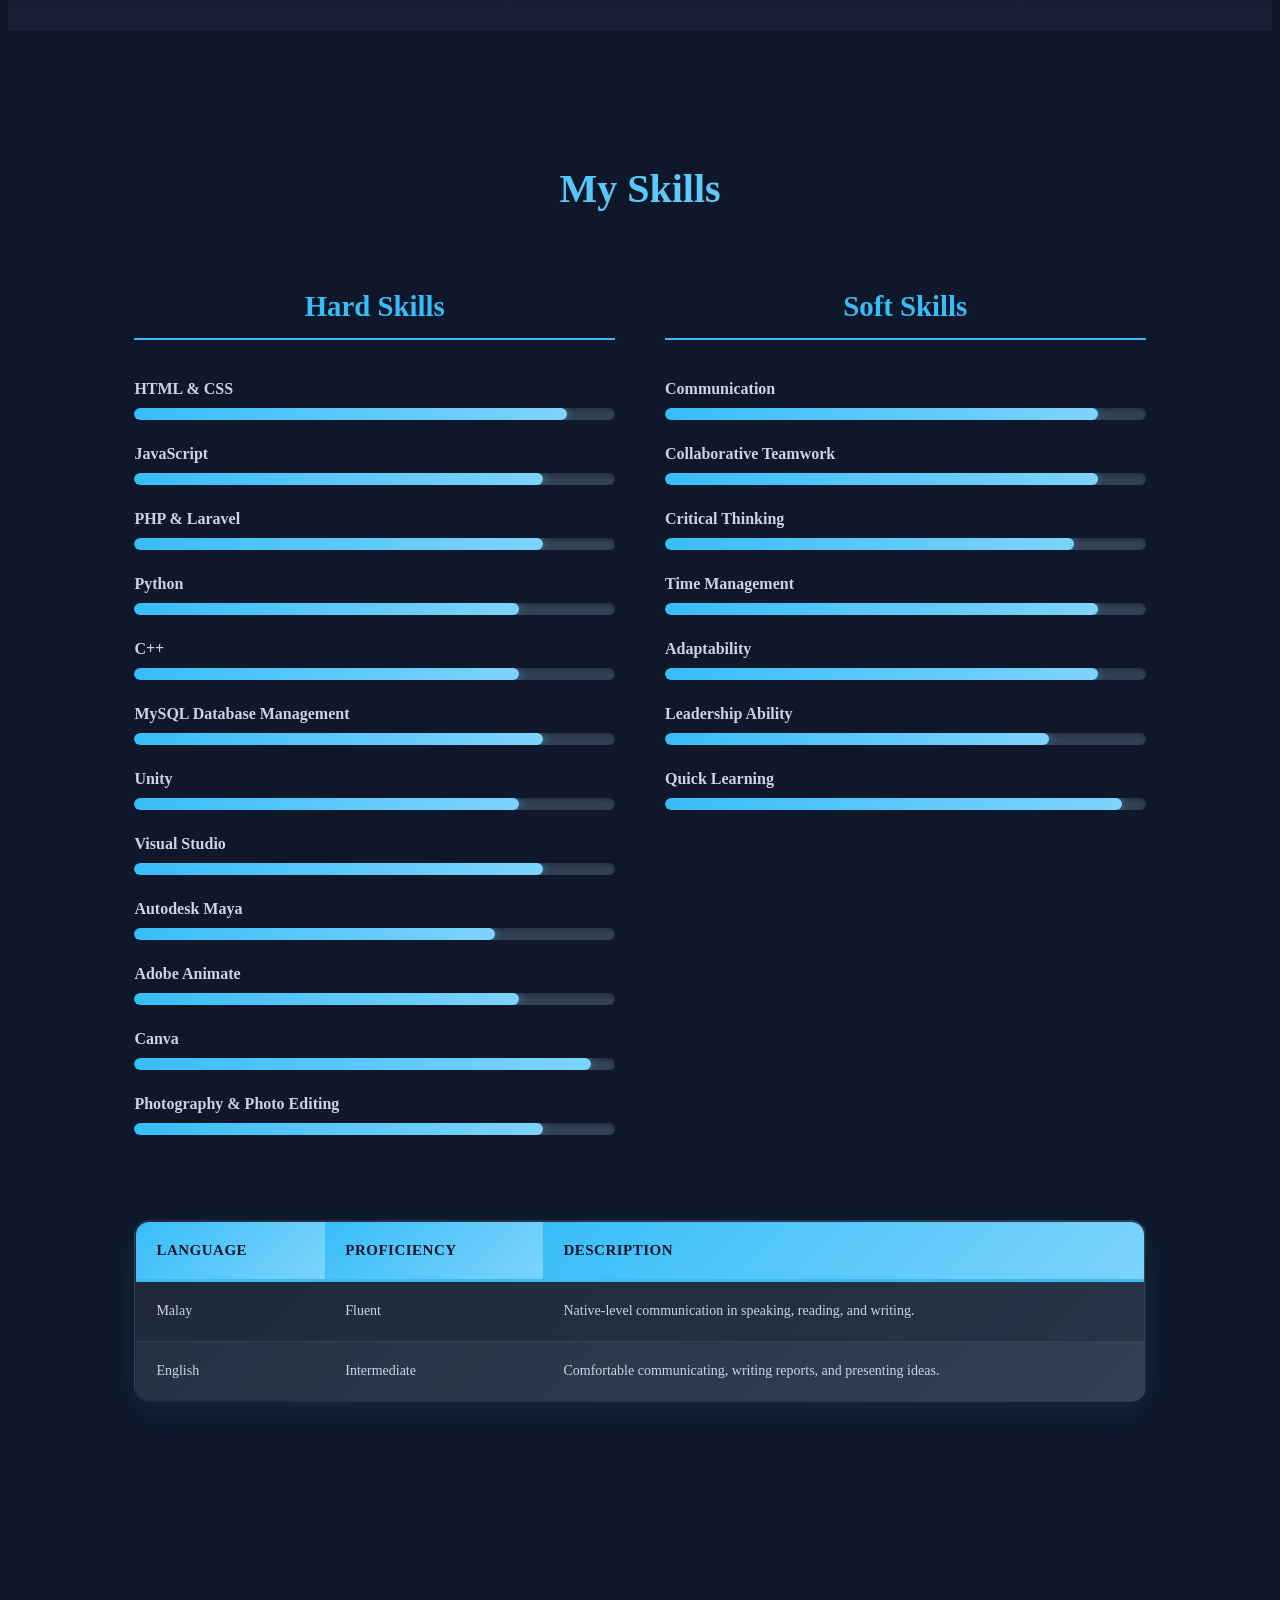
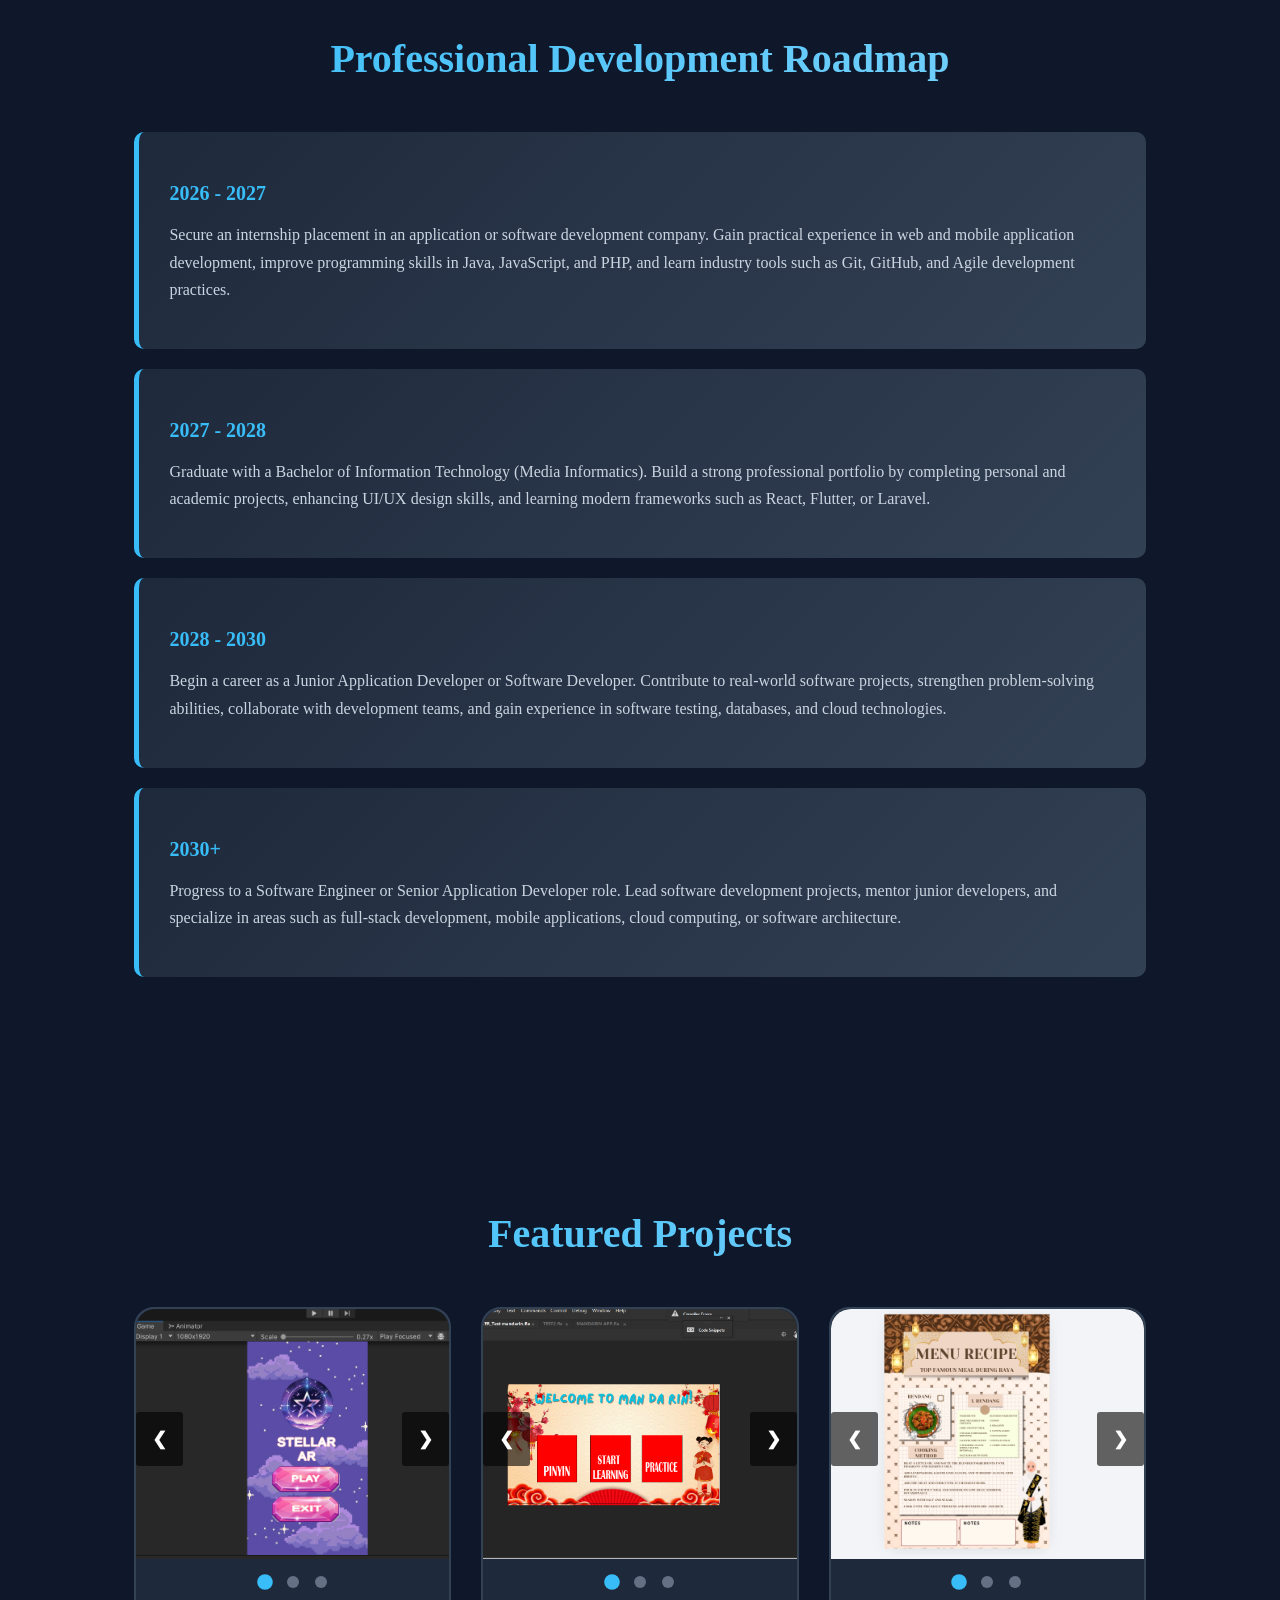
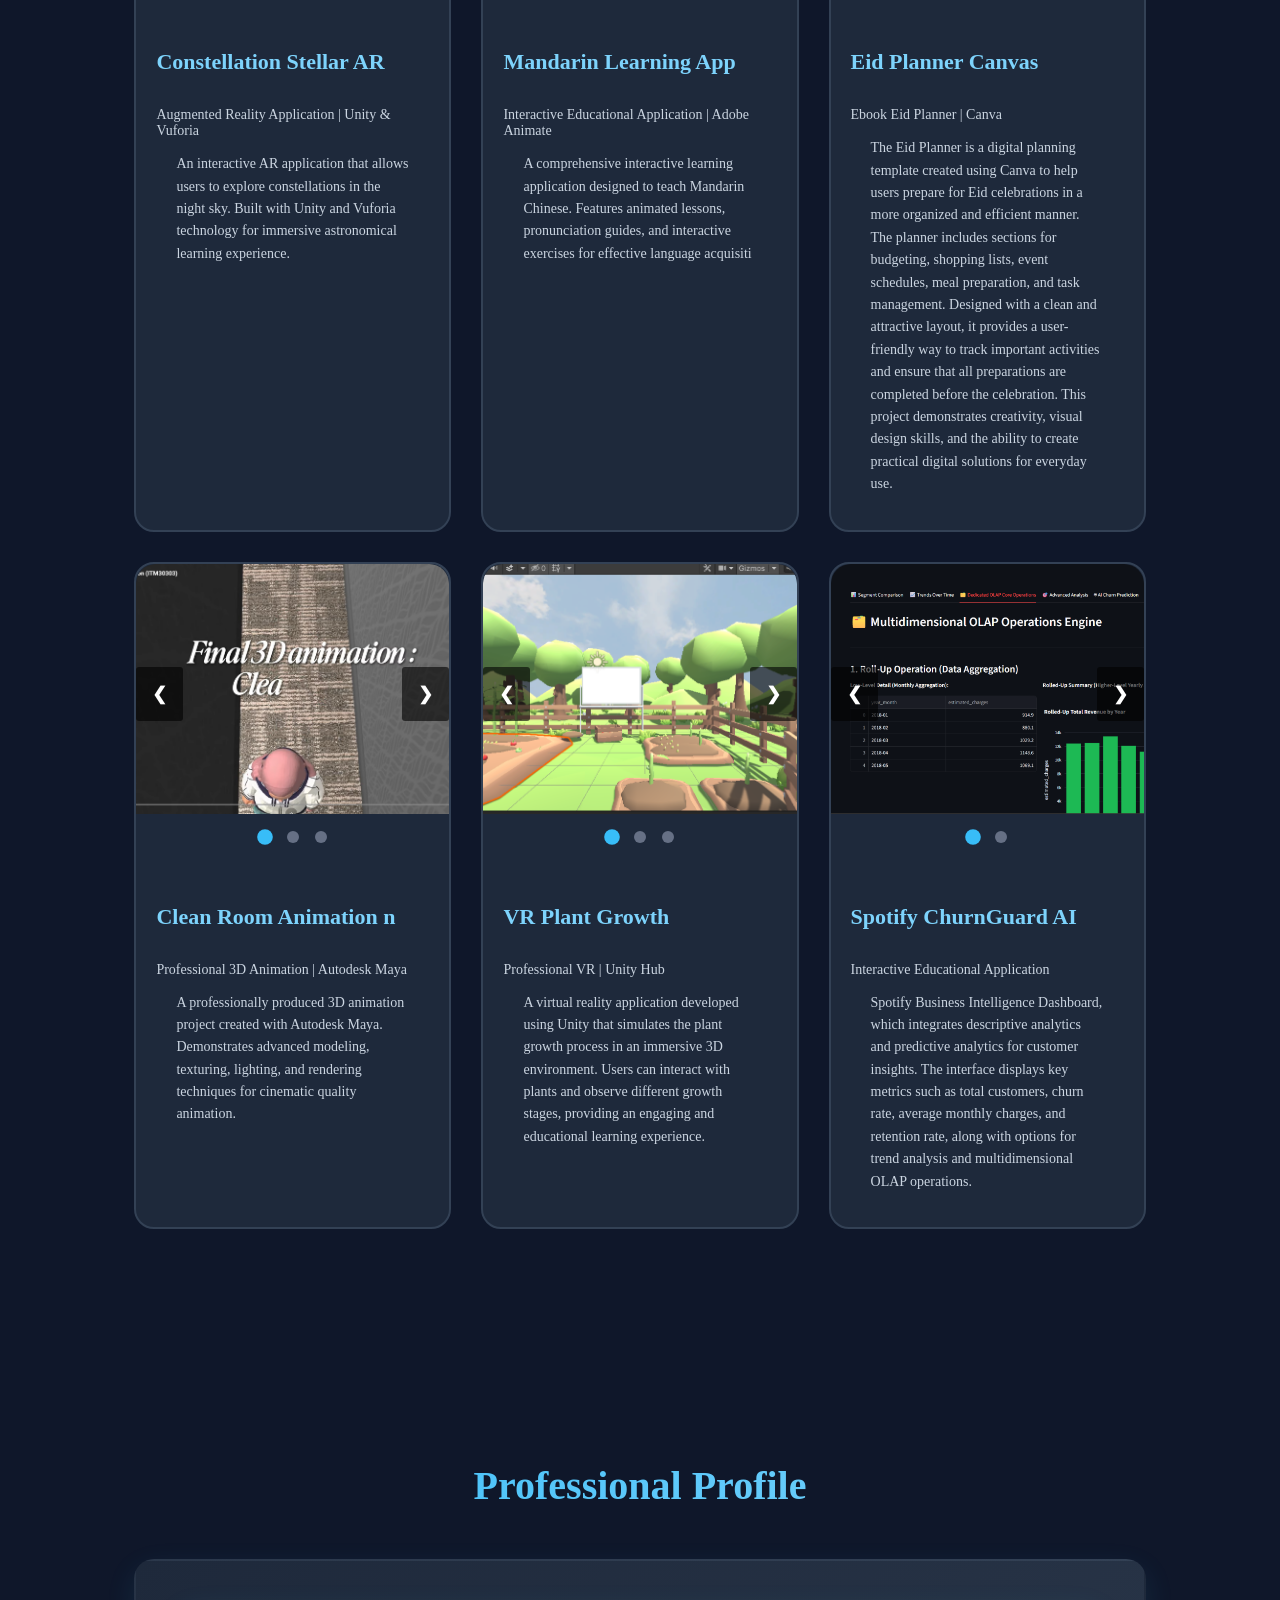
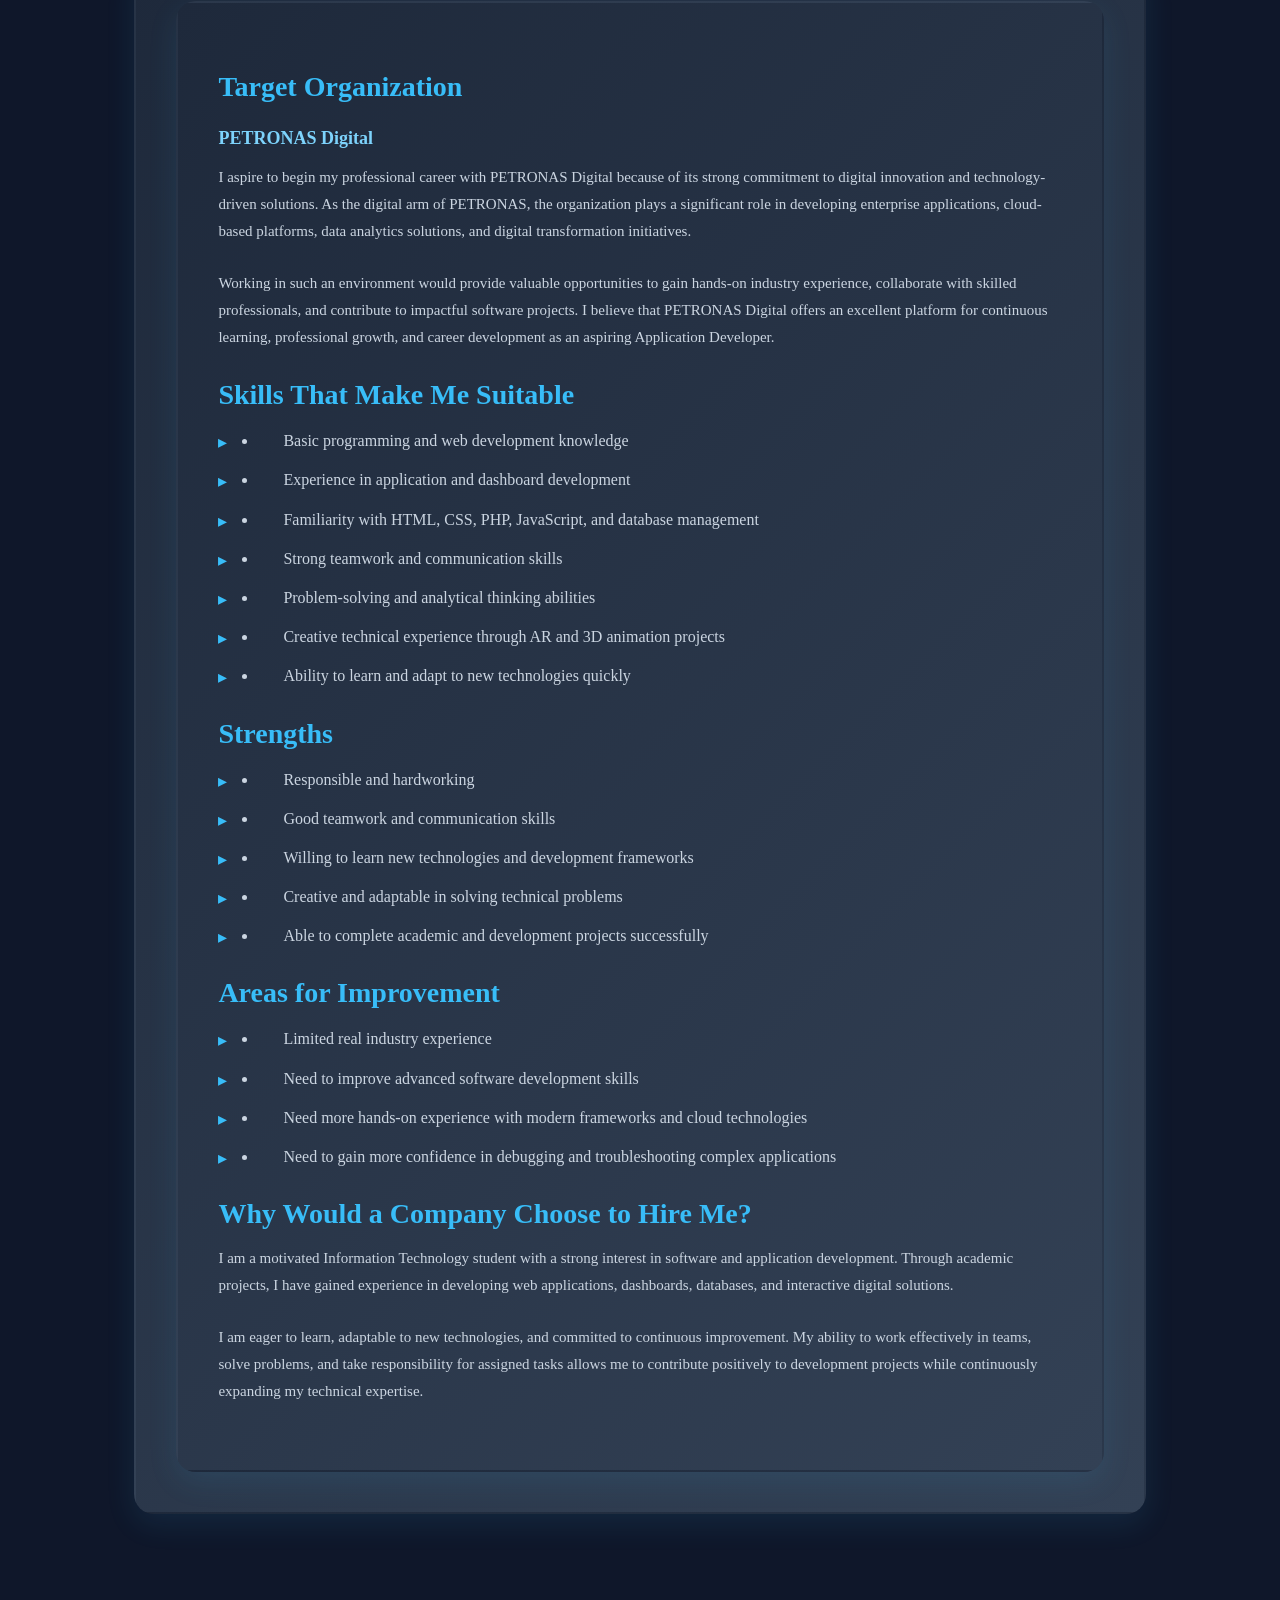
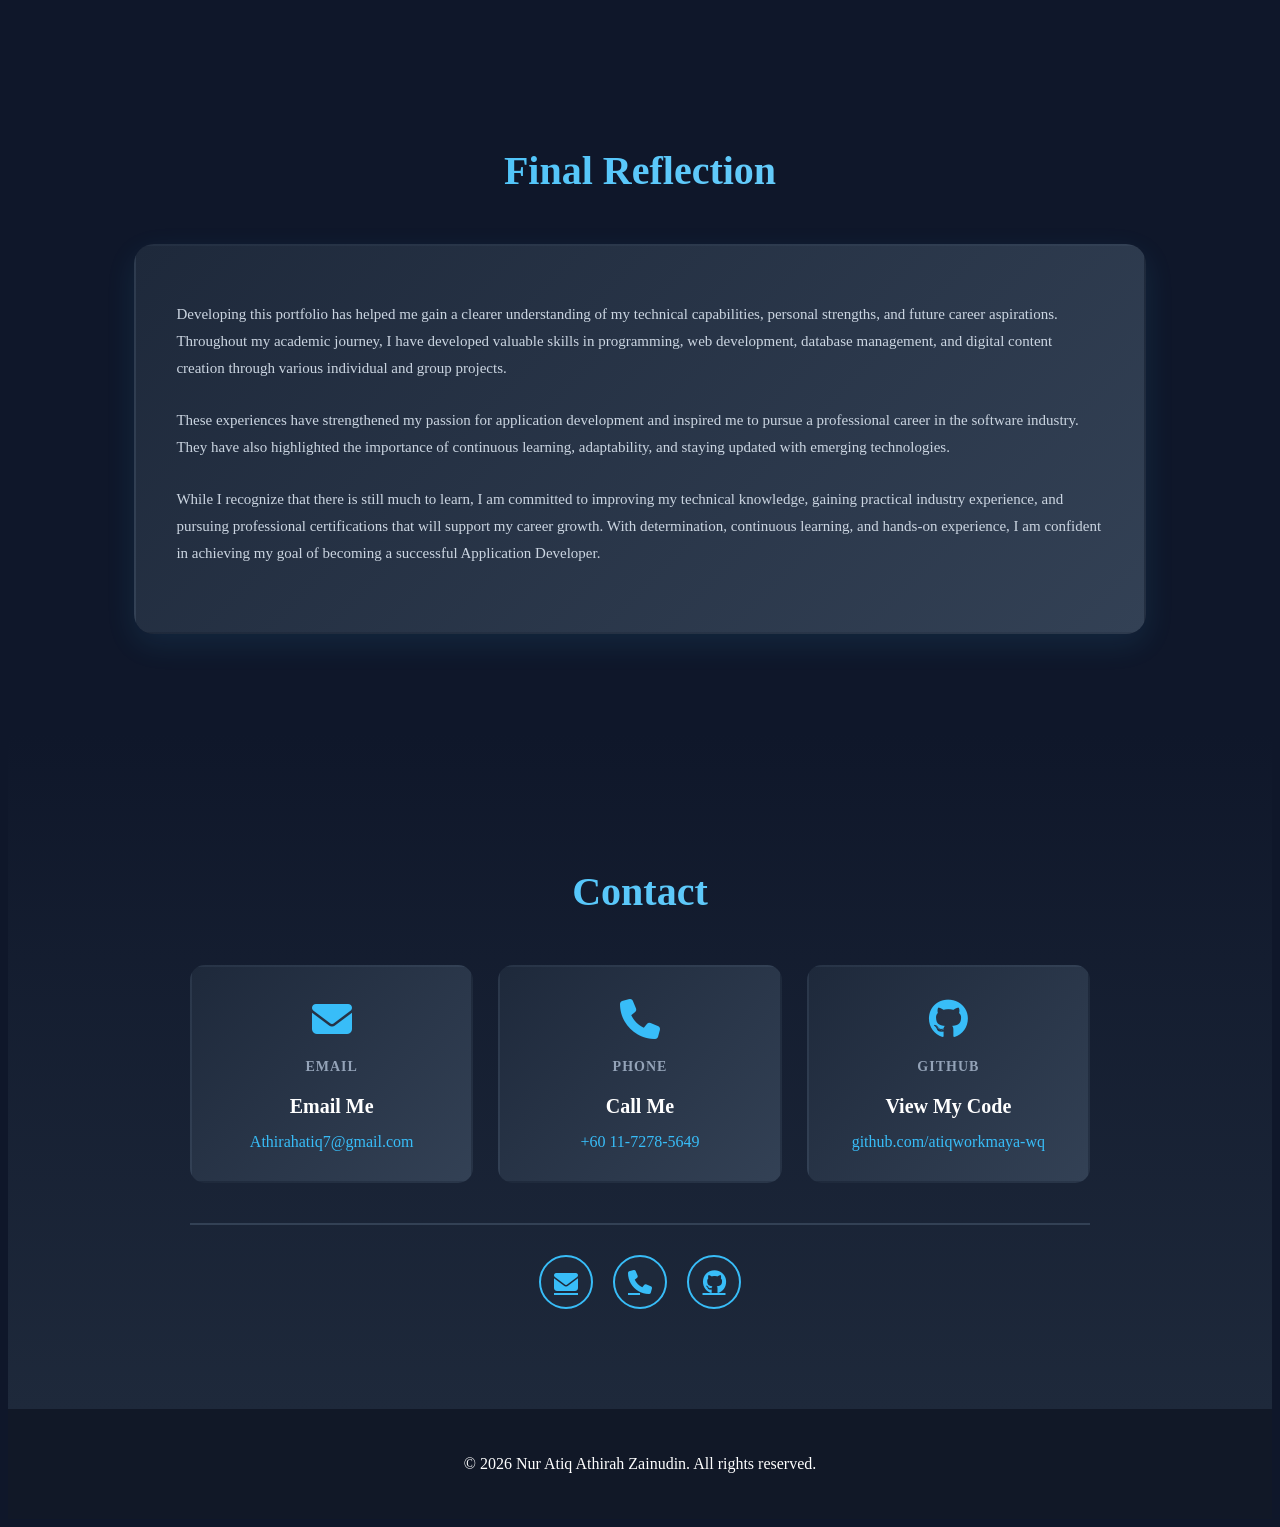
==== commit b35d522f: "Update index.html" ====
--- a/index.html
+++ b/index.html
@@ -151,17 +151,6 @@
         <li>Ensure application security and performance.</li>
     </ul>
 
-    <h4>Essential Skills</h4>
-
-    <ul>
-        <li>HTML, CSS, JavaScript</li>
-        <li>PHP, Java, Python</li>
-        <li>Database Management (MySQL)</li>
-        <li>Git & GitHub</li>
-        <li>API Integration</li>
-        <li>Problem-Solving & Teamwork</li>
-        <li>Software Testing & Debugging</li>
-    </ul>
 
     <h4>Industry Relevance</h4>
 
